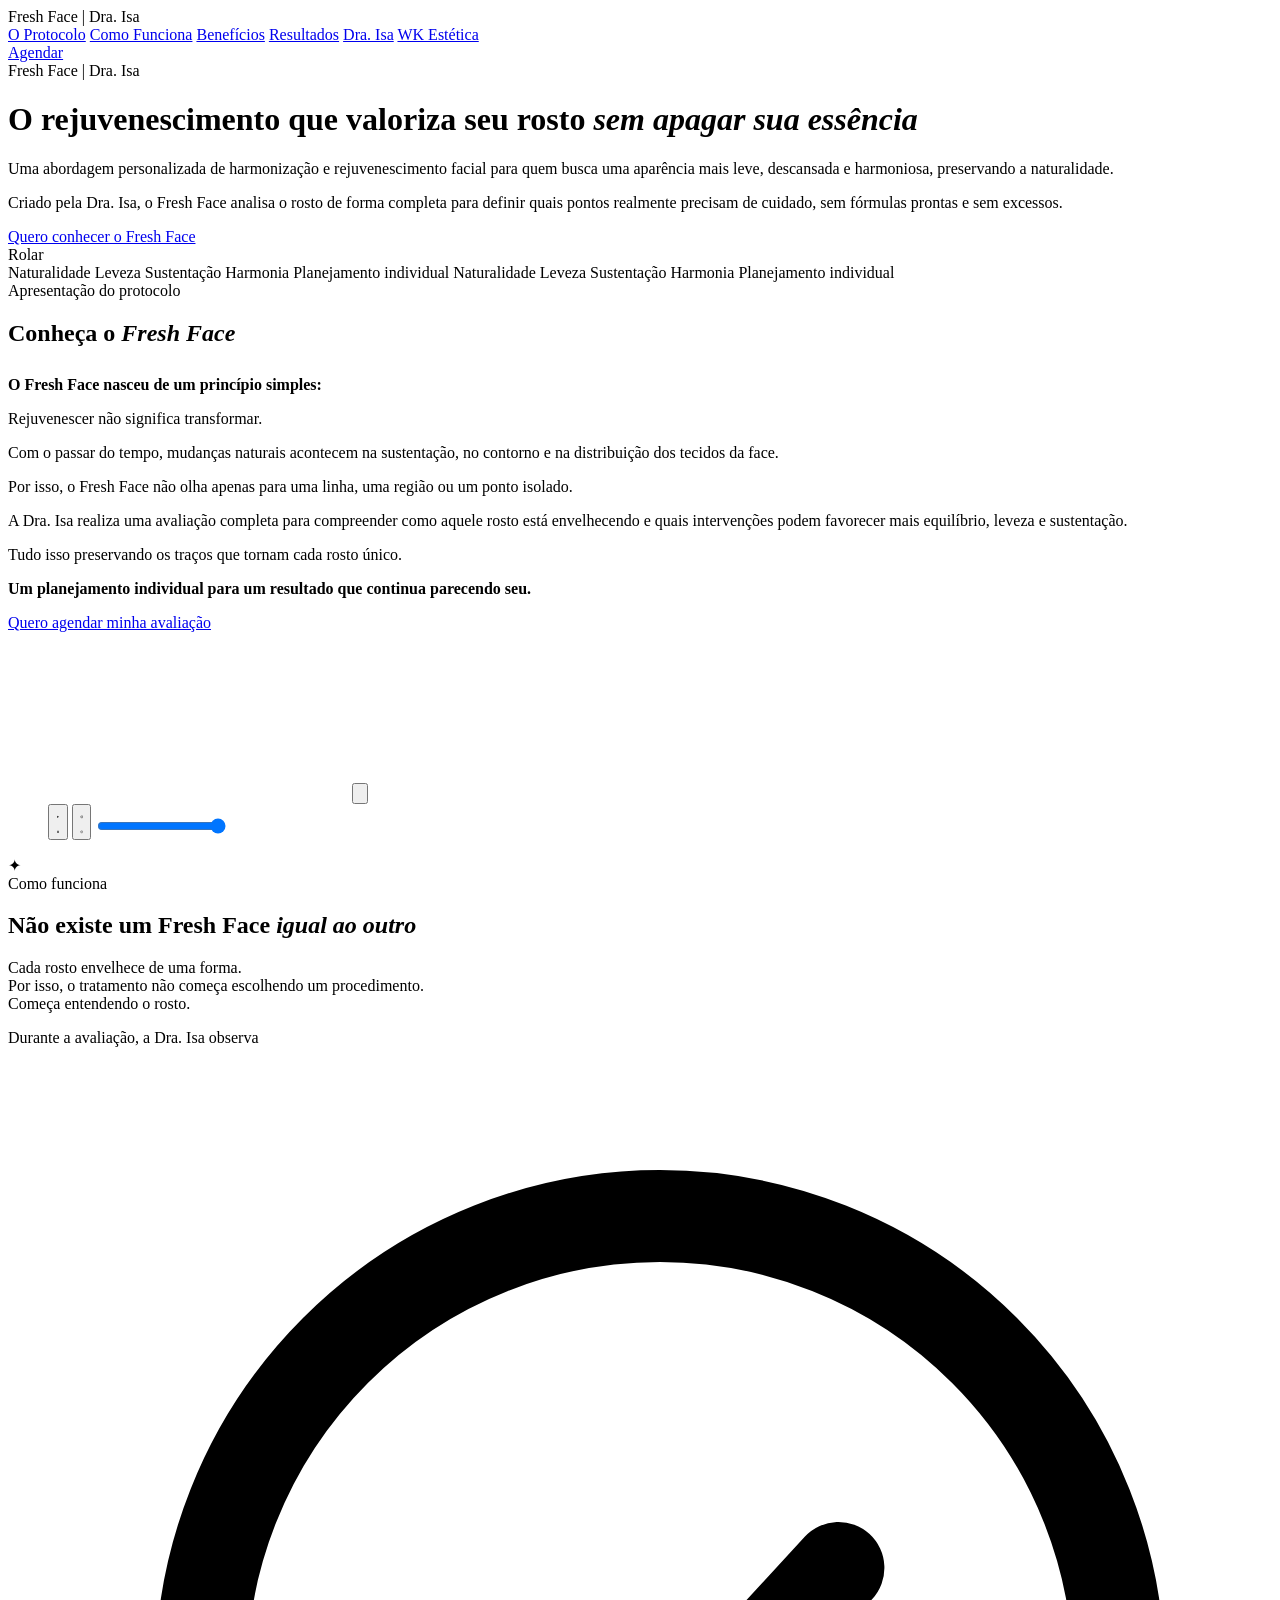
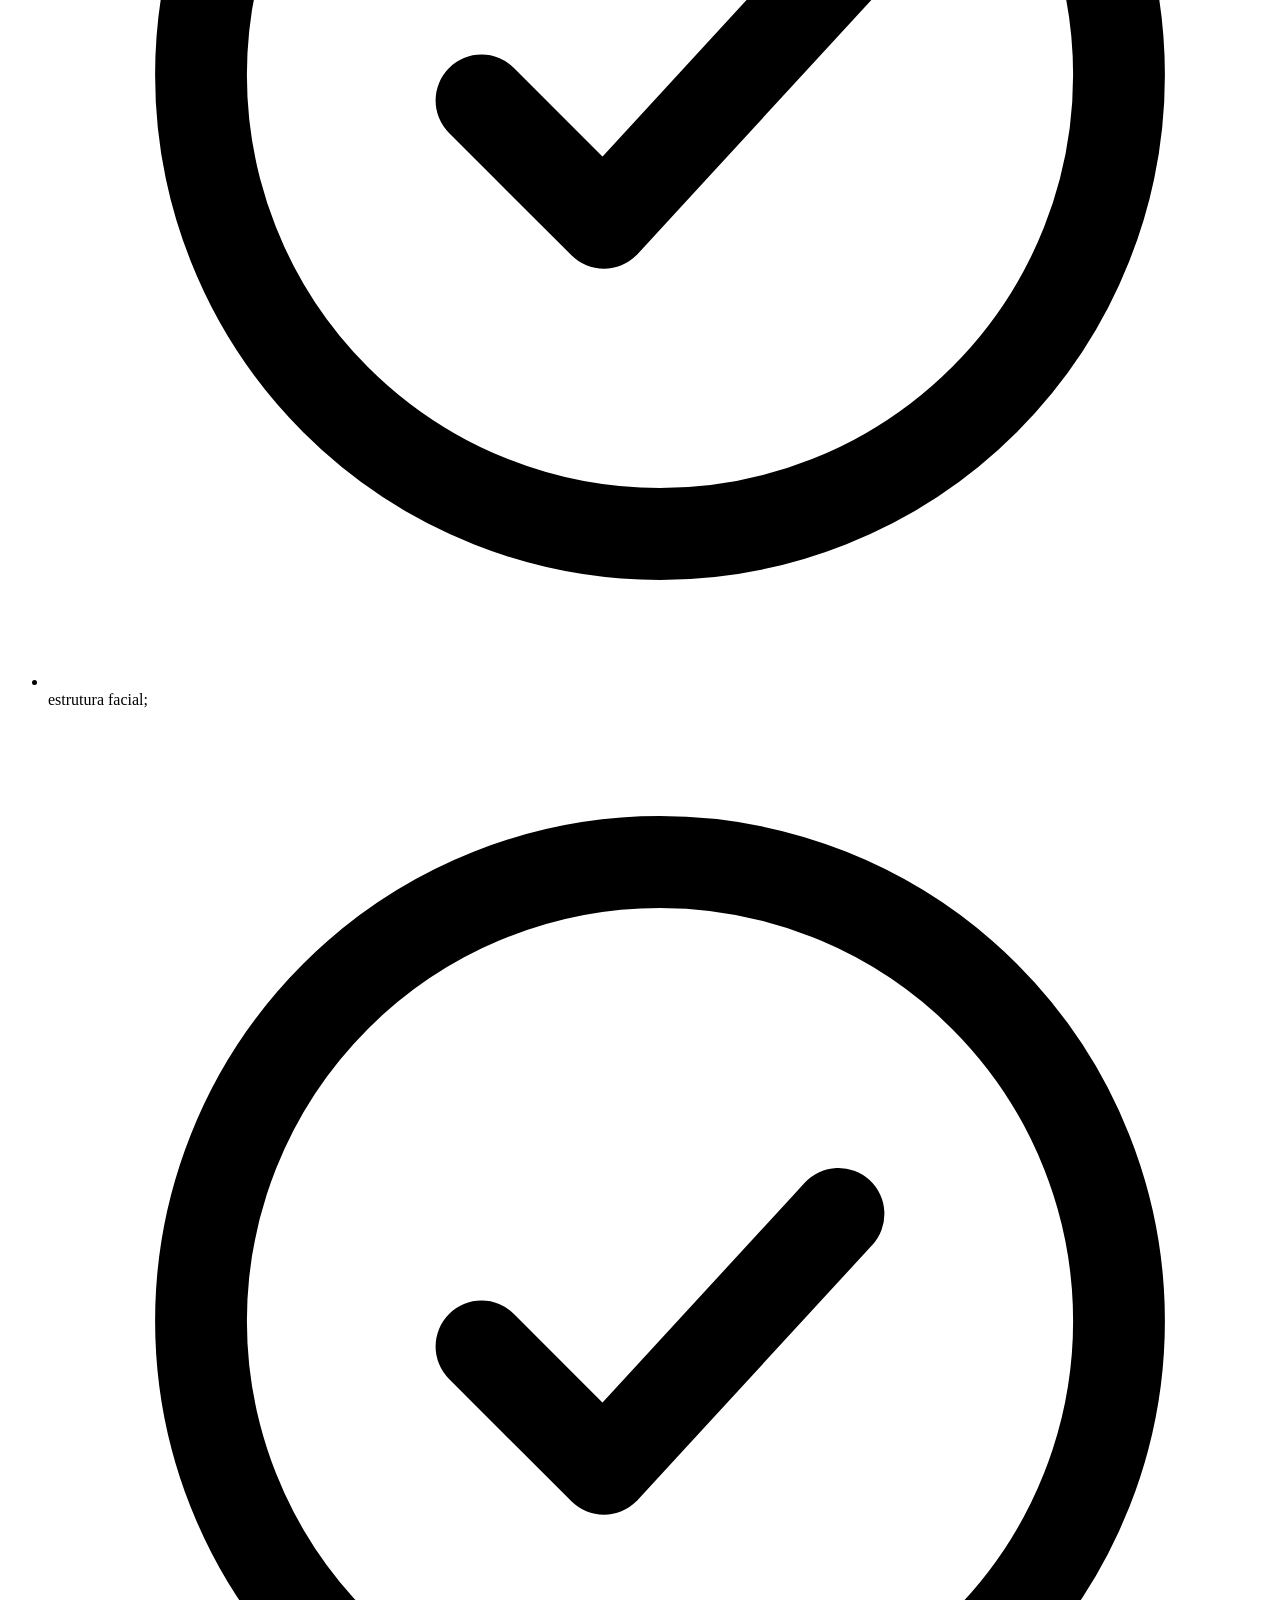
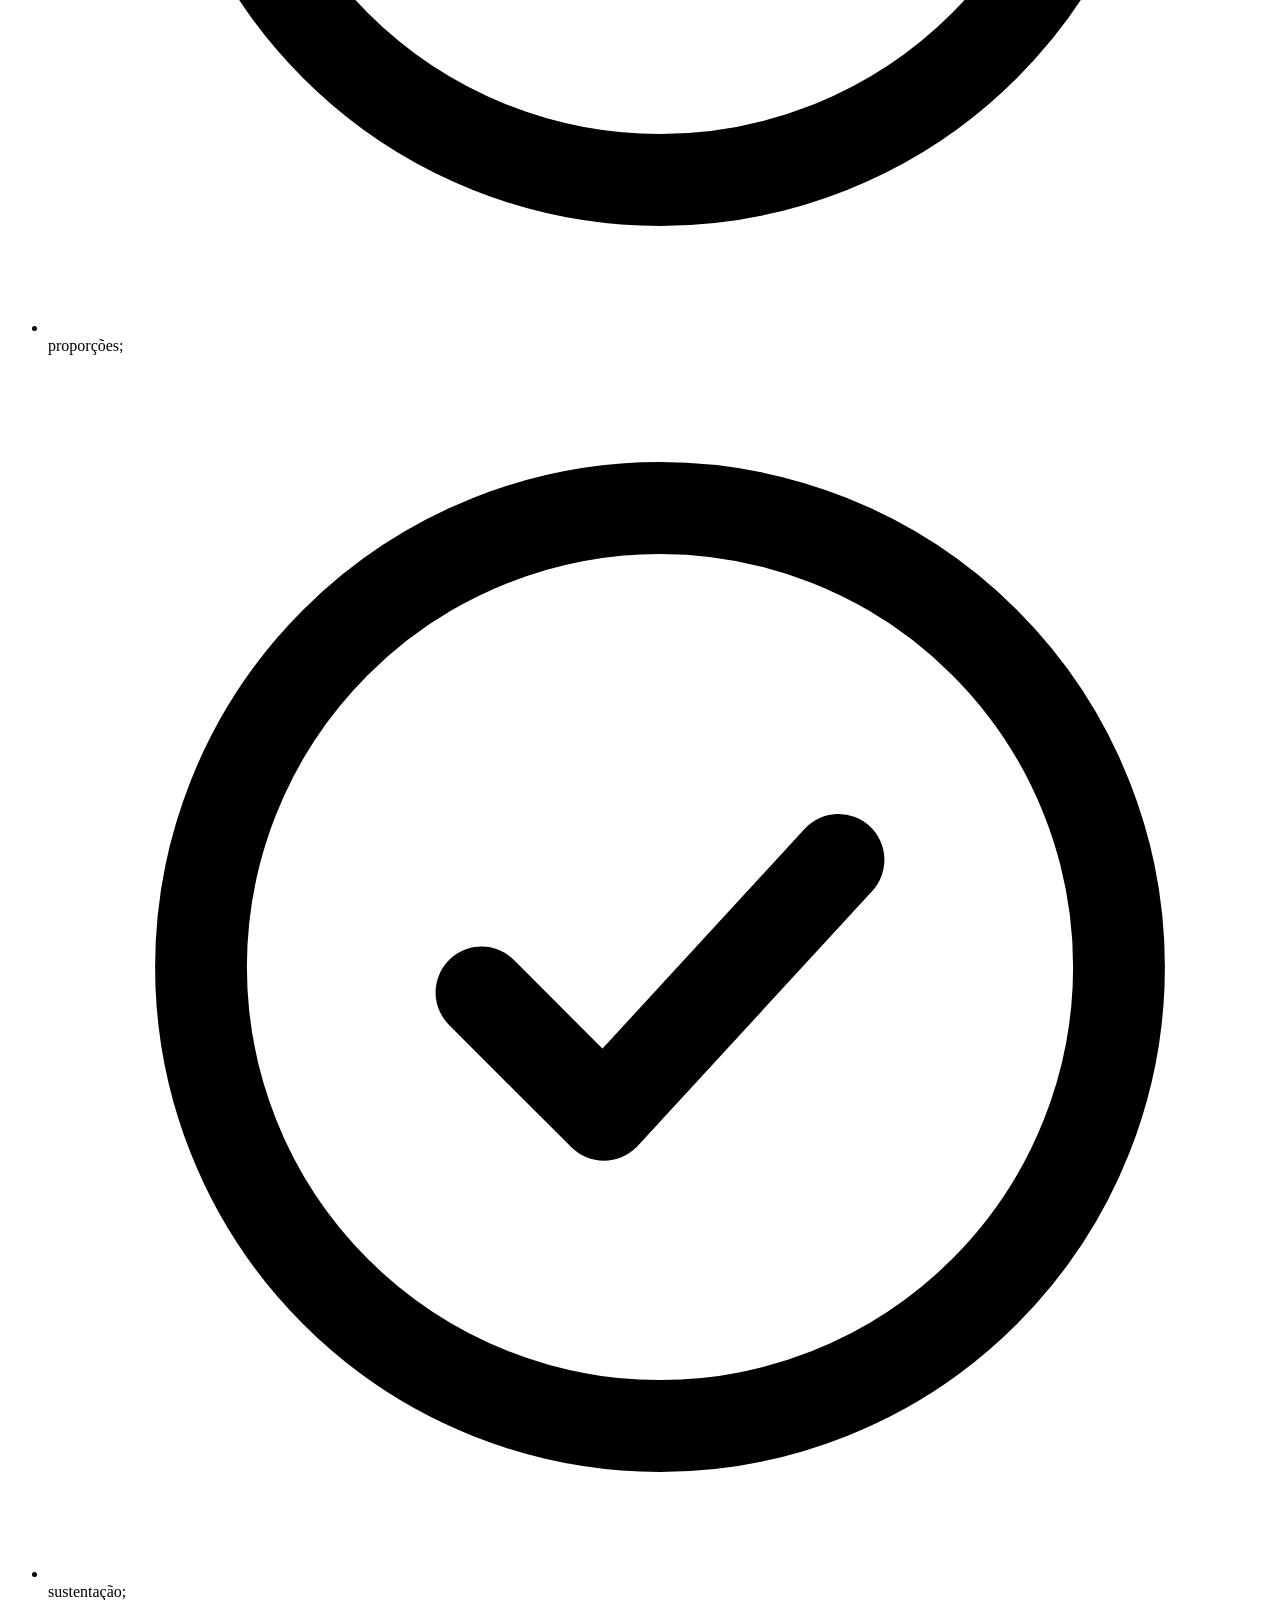
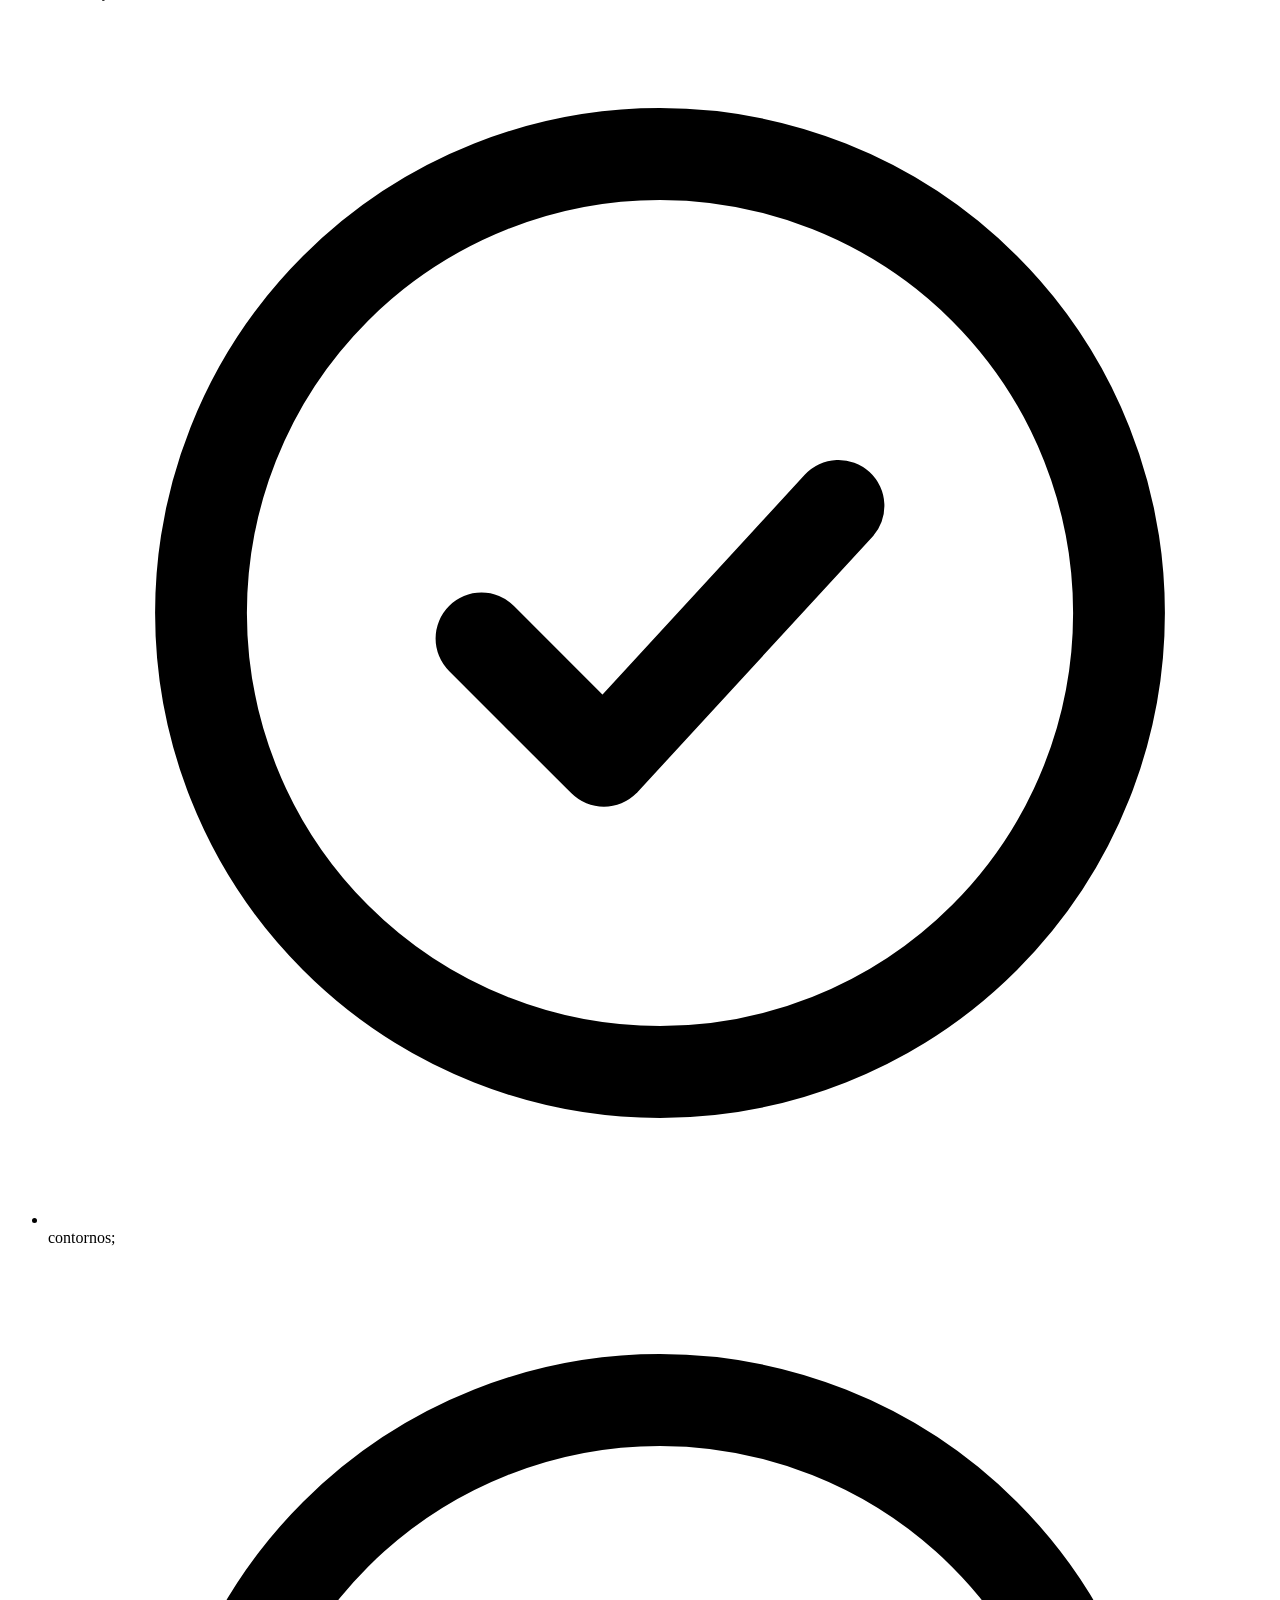
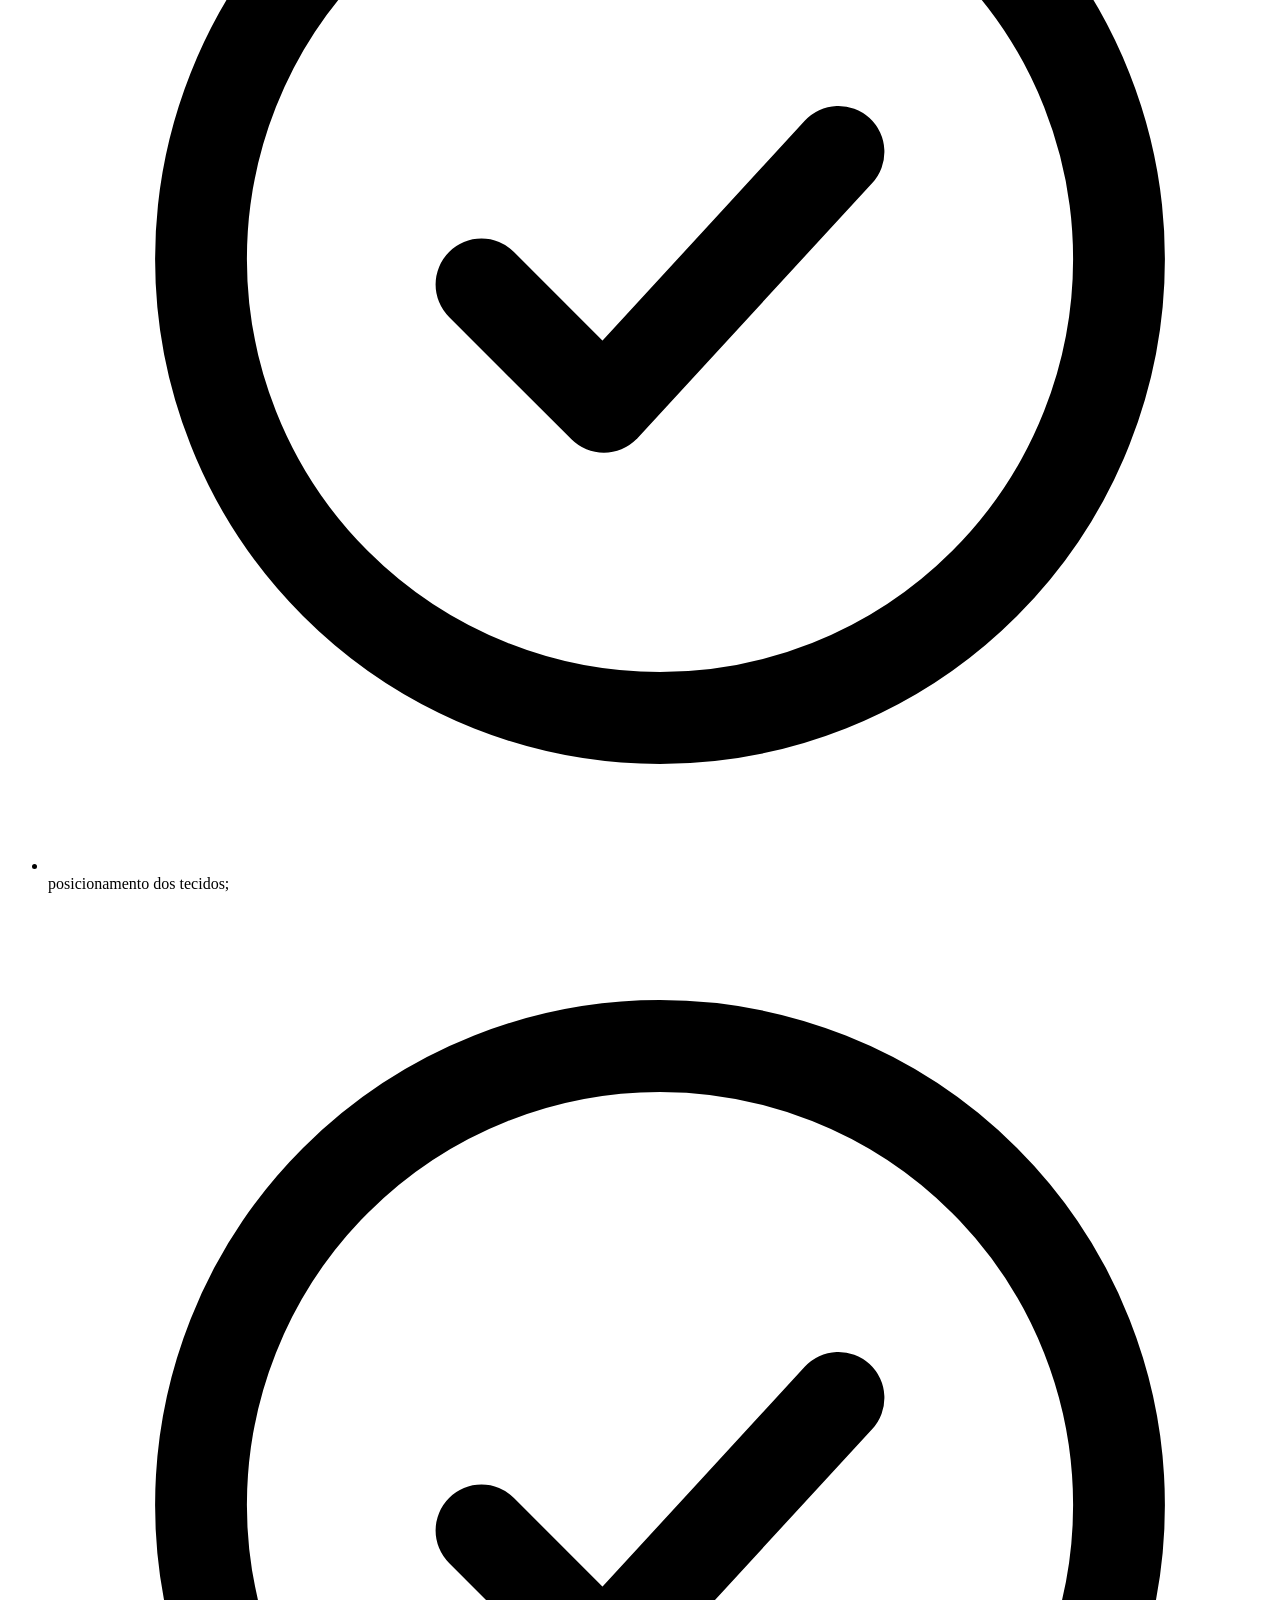
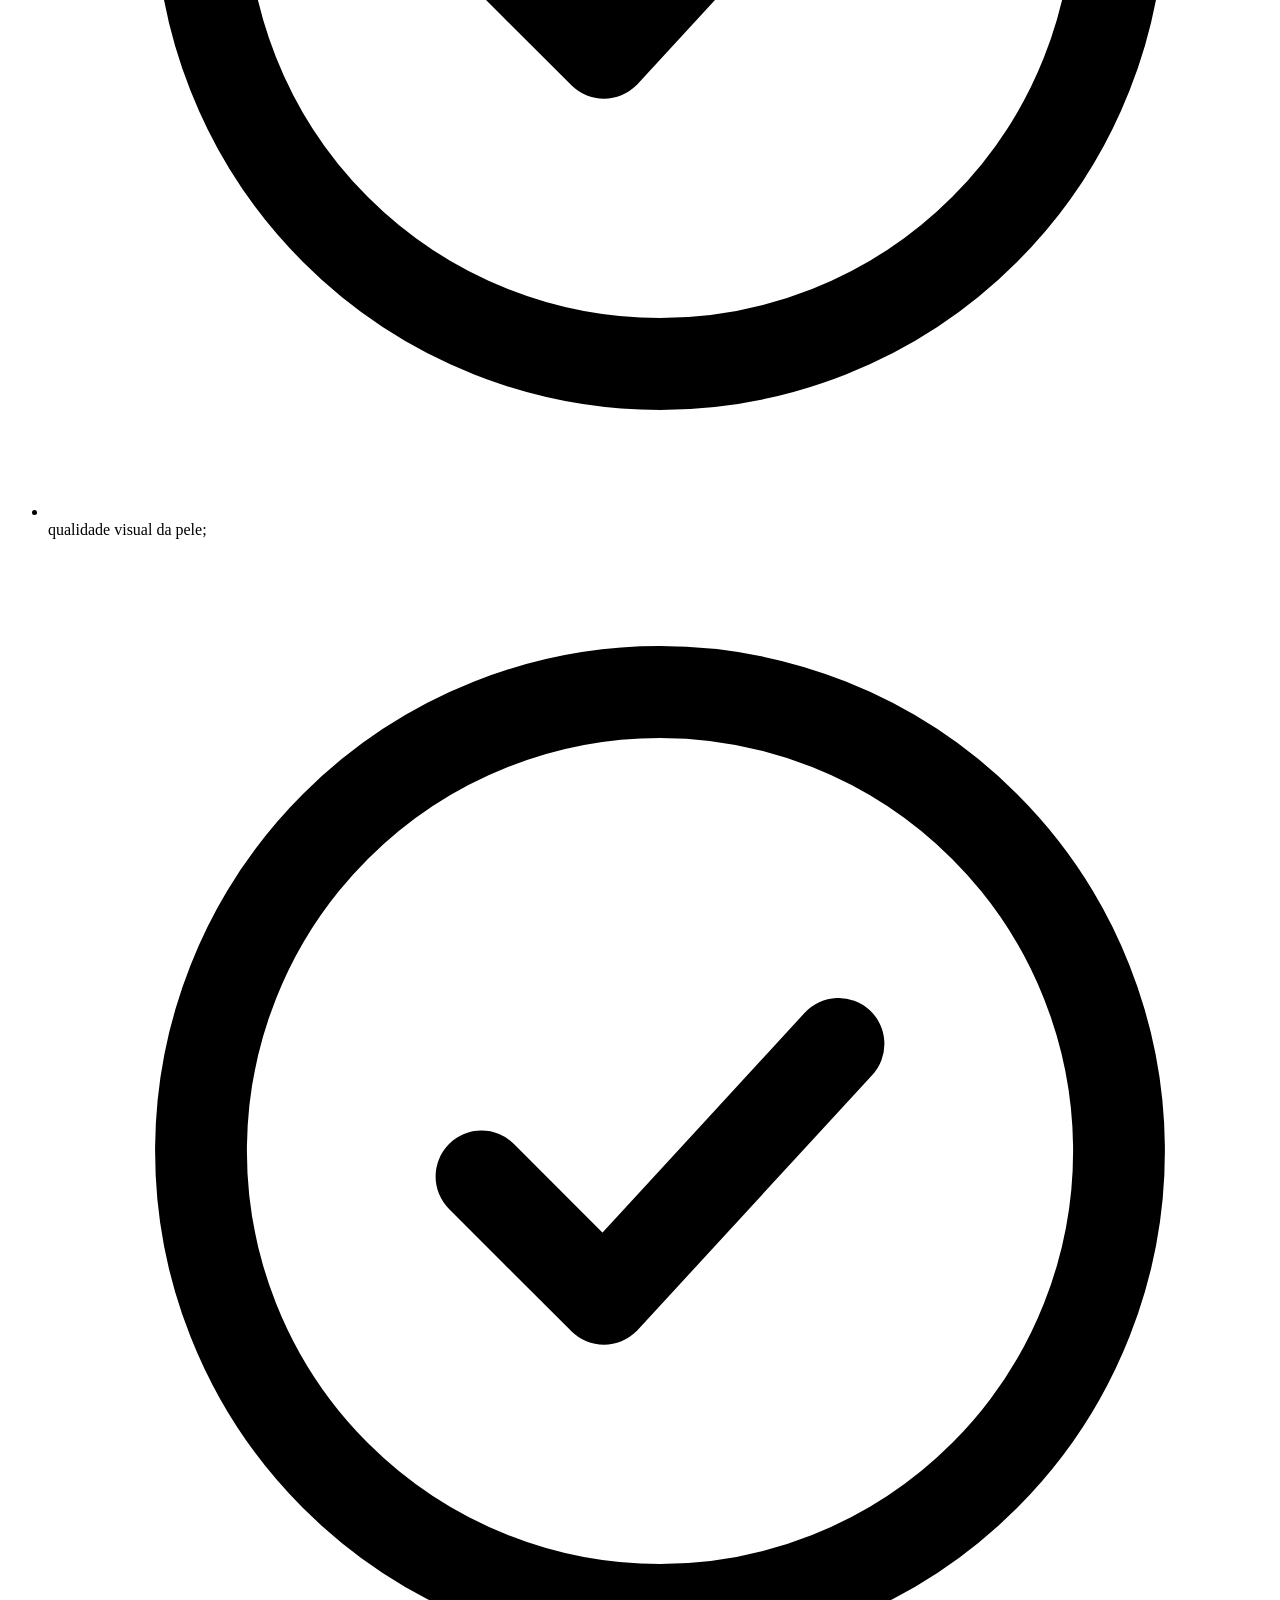
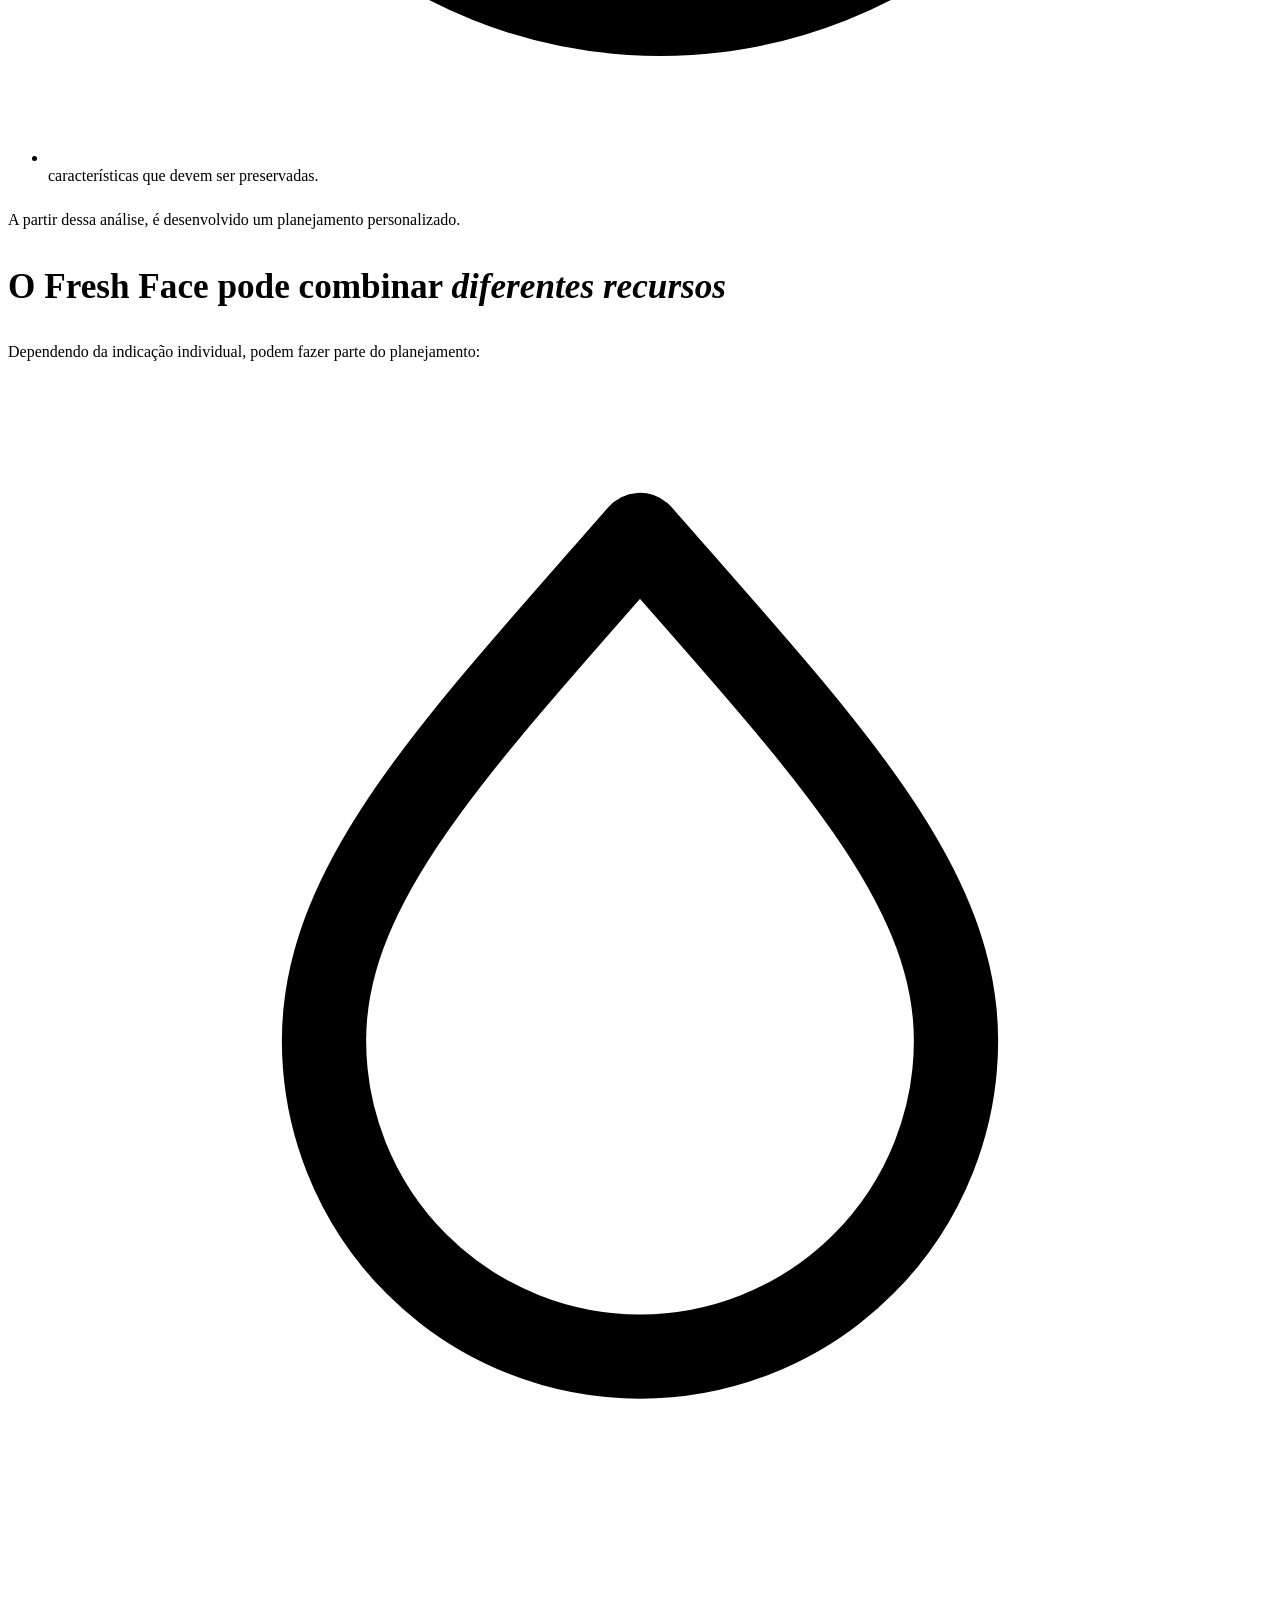
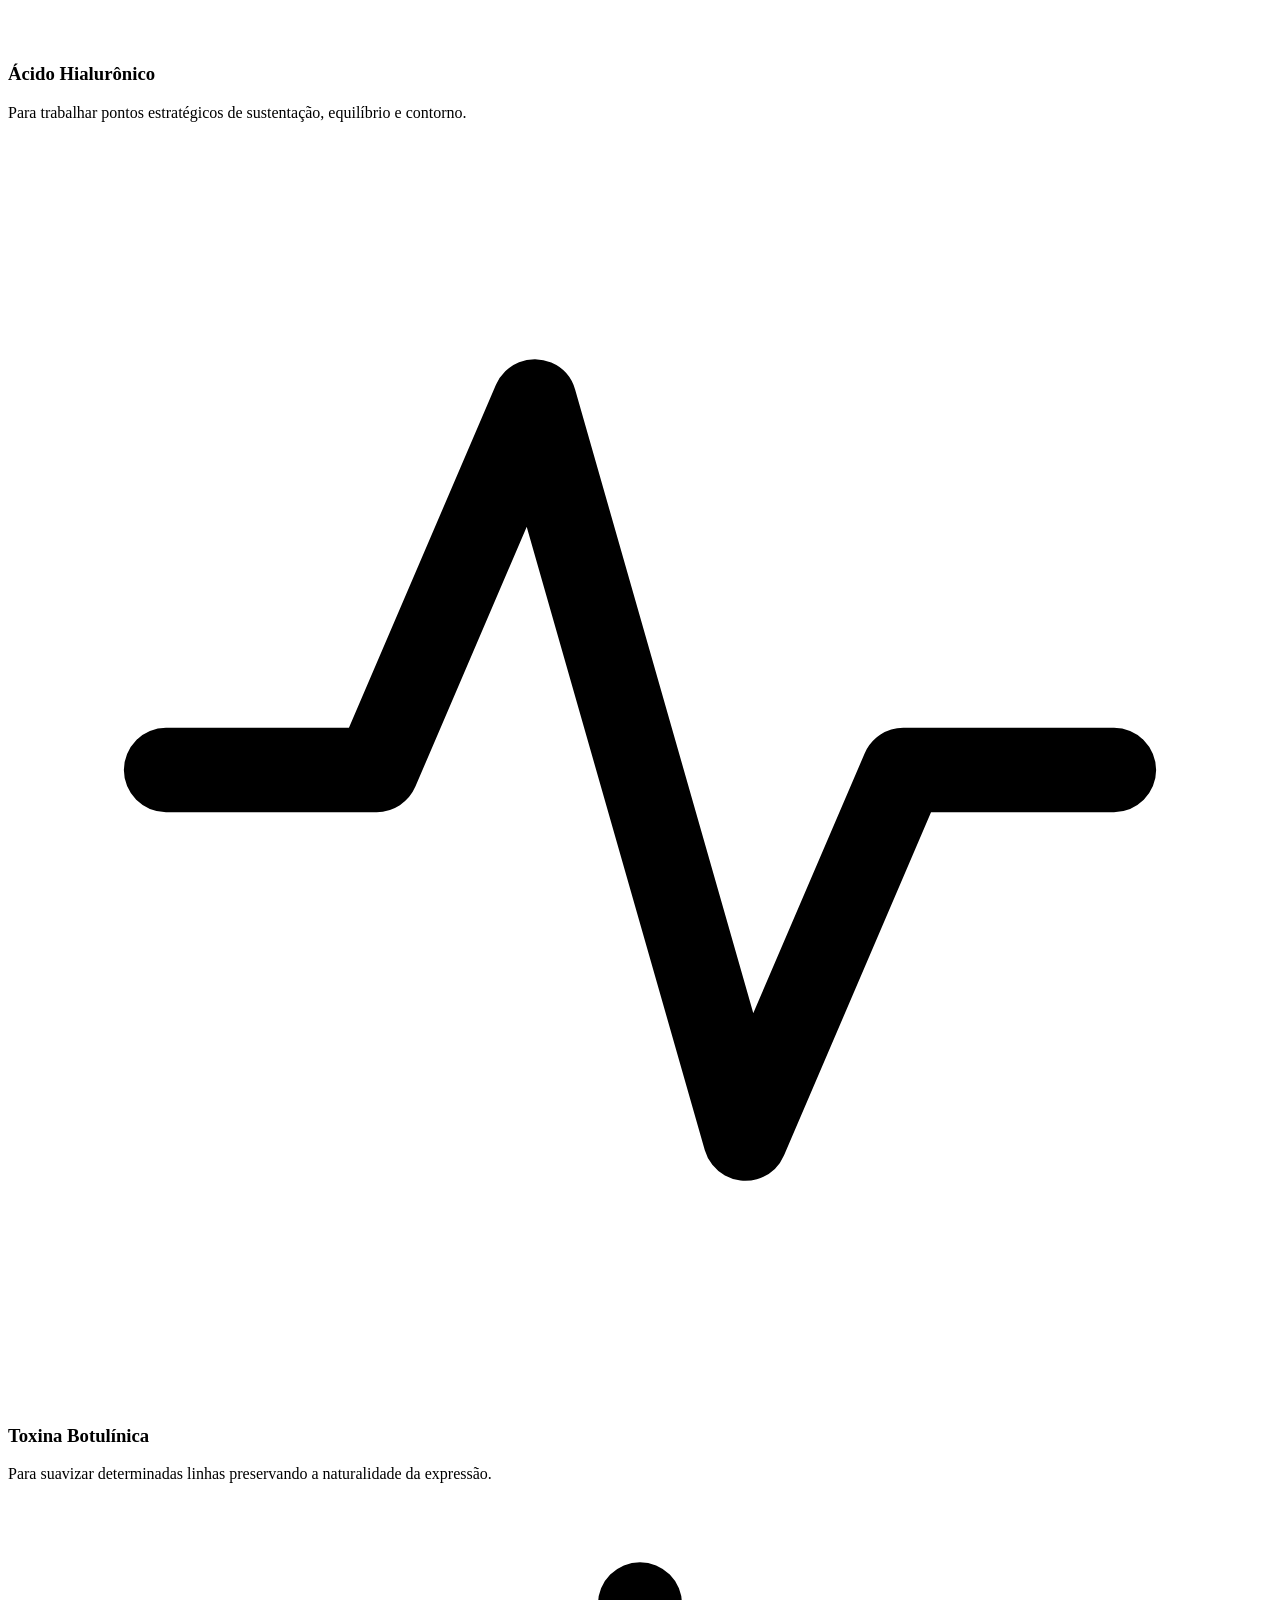
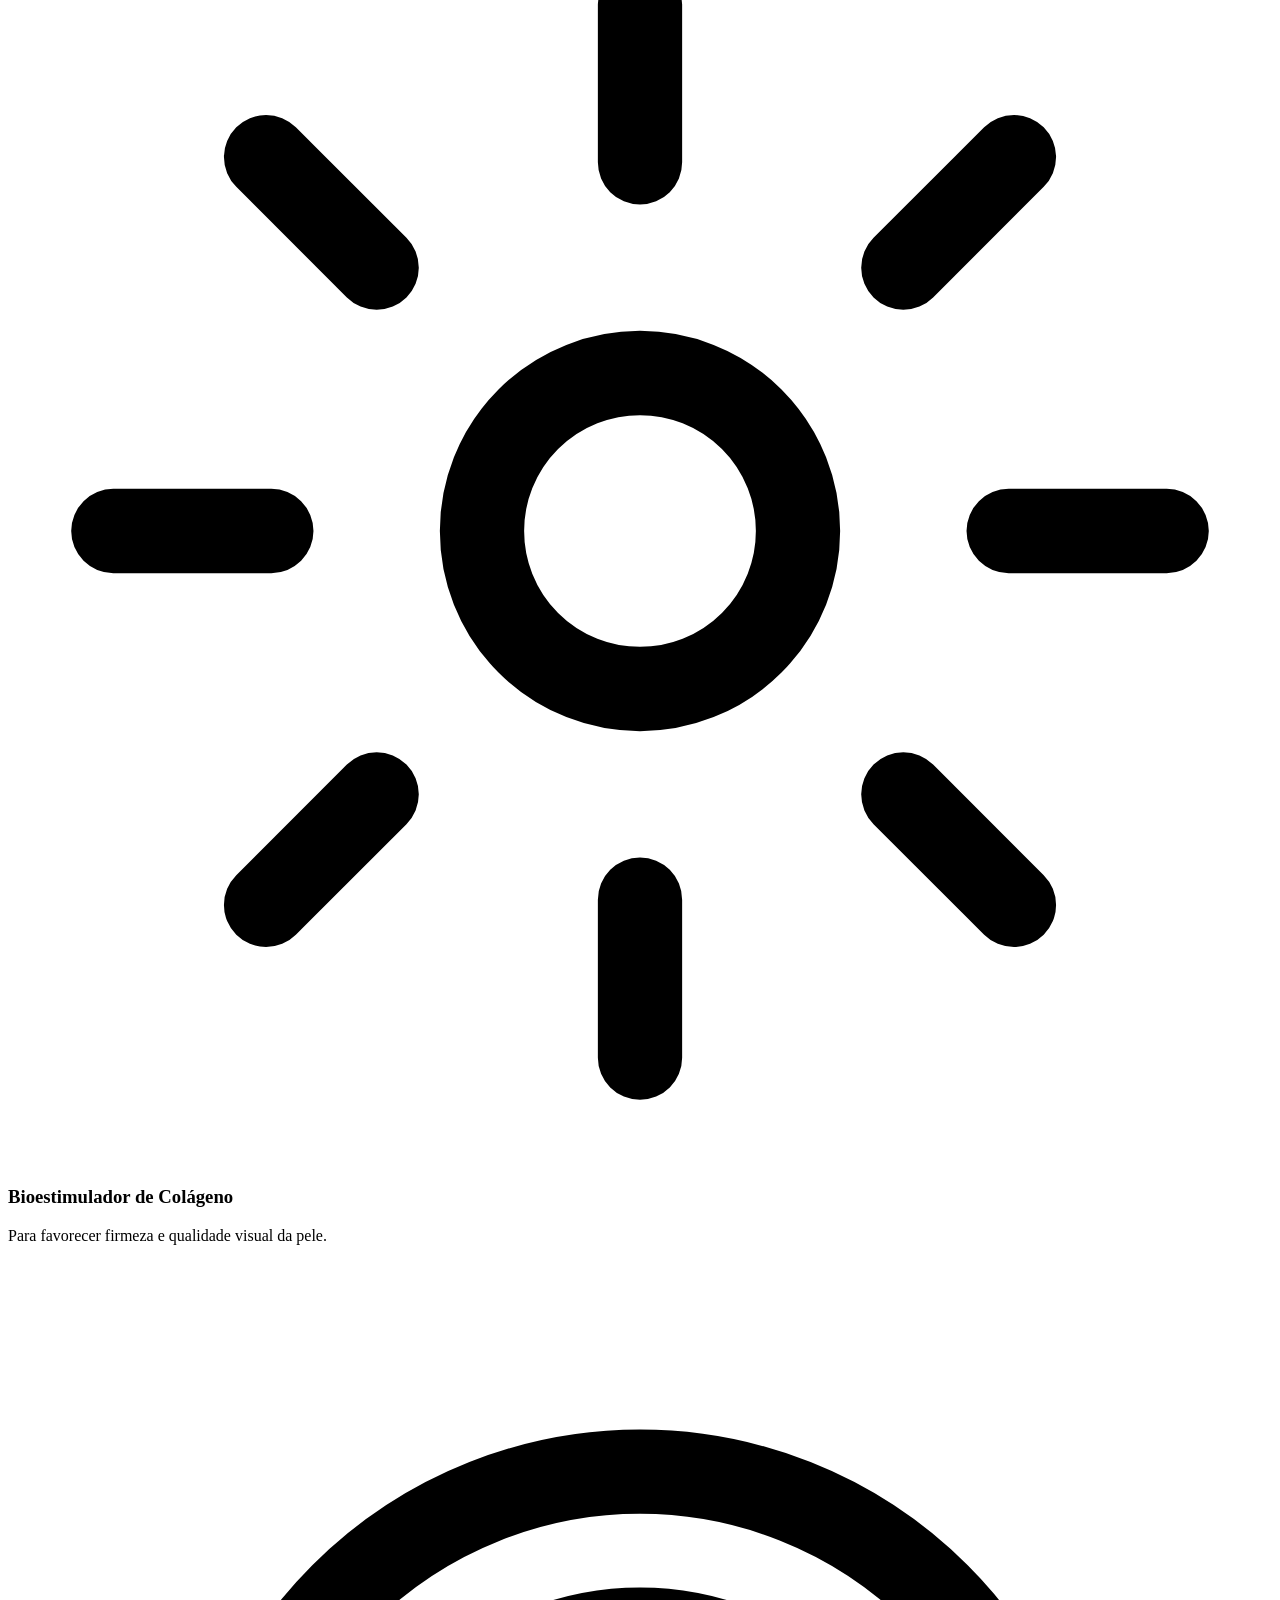
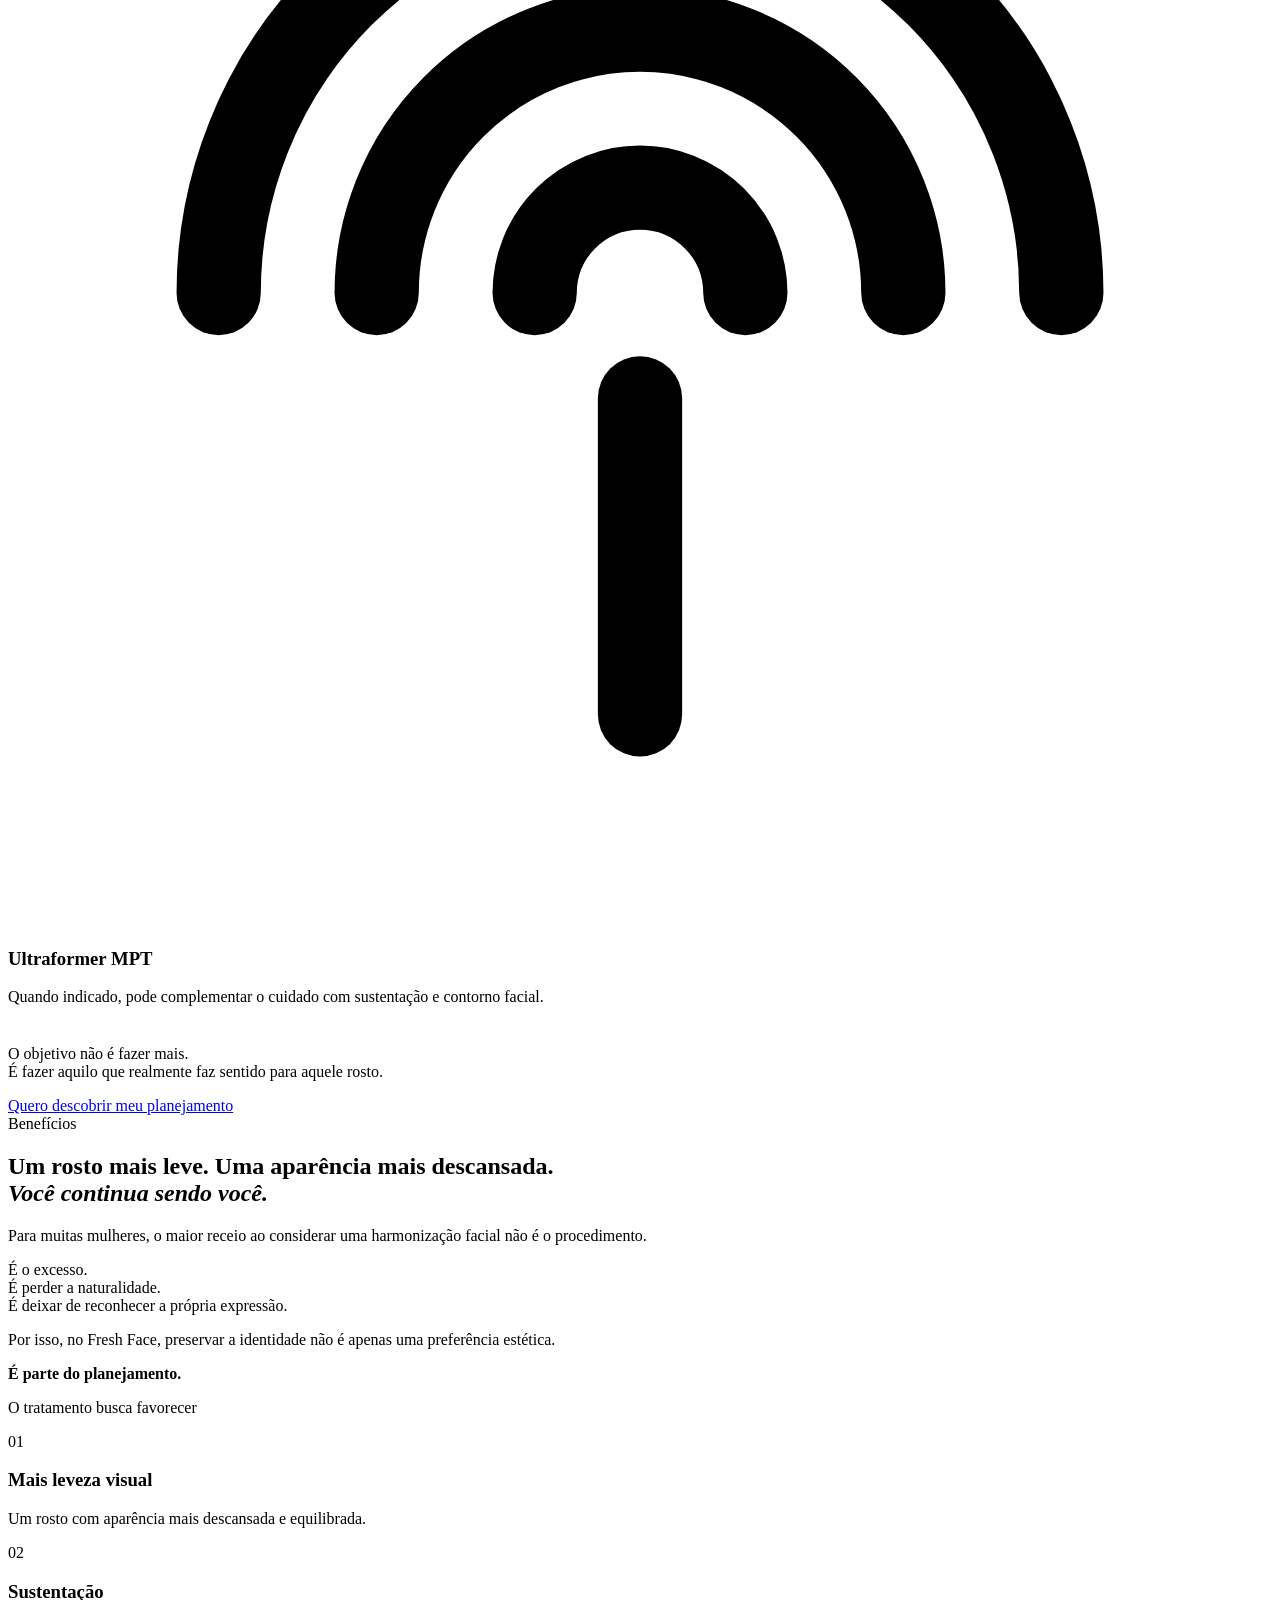
==== templates/fresh-face.html @ 547c3683 "mt coisa" ====
<!DOCTYPE html>
<html lang="pt-BR">

<head>
  <!-- Google Tag Manager -->
  <script>(function(w,d,s,l,i){w[l]=w[l]||[];w[l].push({'gtm.start':
  new Date().getTime(),event:'gtm.js'});var f=d.getElementsByTagName(s)[0],
  j=d.createElement(s),dl=l!='dataLayer'?'&l='+l:'';j.async=true;j.src=
  'https://www.googletagmanager.com/gtm.js?id='+i+dl;f.parentNode.insertBefore(j,f);
  })(window,document,'script','dataLayer','GTM-5SJH5X3L');</script>
  <!-- End Google Tag Manager -->
  <meta charset="UTF-8">
  <meta name="viewport" content="width=device-width, initial-scale=1.0">
  <title>Fresh Face | Dra. Isa | WK Estética São Paulo</title>
  <meta name="description"
    content="Fresh Face: rejuvenescimento e harmonização facial personalizados pela Dra. Isa, na WK Estética em São Paulo. Um rosto mais leve e descansado, preservando a sua essência.">
  <meta property="og:title" content="Fresh Face | Dra. Isa | WK Estética">
  <meta property="og:description"
    content="O rejuvenescimento que valoriza seu rosto sem apagar sua essência. Avaliação personalizada com a Dra. Isa na WK Estética.">
  <meta property="og:type" content="website">
  <link rel="preconnect" href="https://fonts.googleapis.com">
  <link rel="preconnect" href="https://fonts.gstatic.com" crossorigin>
  <link
    href="https://fonts.googleapis.com/css2?family=Cormorant+Garamond:ital,wght@0,300;0,400;0,500;0,600;0,700;1,300;1,400;1,500;1,600&family=Dancing+Script:wght@500;600;700&family=Poppins:ital,wght@0,200;0,300;0,400;0,500;0,600;1,300&display=swap"
    rel="stylesheet">
  <link rel="stylesheet" href="static/fresh-face.css?v=6">
</head>

<body>
  <!-- Google Tag Manager (noscript) -->
  <noscript><iframe src="https://www.googletagmanager.com/ns.html?id=GTM-5SJH5X3L"
  height="0" width="0" style="display:none;visibility:hidden"></iframe></noscript>
  <!-- End Google Tag Manager (noscript) -->

  <!-- ======================== NAV ======================== -->
  <nav class="ff-nav">
    <span class="ff-nav-brand">Fresh Face <span>| Dra. Isa</span></span>
    <div class="ff-nav-links">
      <a href="#protocolo">O Protocolo</a>
      <a href="#como-funciona">Como Funciona</a>
      <a href="#beneficios">Benefícios</a>
      <a href="#resultados">Resultados</a>
      <a href="#dra-isa">Dra. Isa</a>
      <a href="#wk">WK Estética</a>
    </div>
    <a class="ff-btn ff-btn--primary ff-nav-cta"
      href="https://tintim.link/whatsapp/f4550647-4301-4f46-9734-5cc7555a18ca/ea307298-6085-46bd-9be6-7fdb18b62a96"
      target="_blank" rel="noopener noreferrer">Agendar</a>
  </nav>

  <!-- ======================== DOBRA 1 — HERO ======================== -->
  <header class="ff-hero">
    <div class="ff-hero-inner">
      <div class="ff-hero-copy">
        <span class="ff-hero-brand">Fresh Face | Dra. Isa</span>
        <h1 class="ff-hero-title">
          O rejuvenescimento que valoriza seu rosto <em>sem apagar sua essência</em>
        </h1>
        <p class="ff-hero-sub">
          Uma abordagem personalizada de harmonização e rejuvenescimento facial para quem busca uma aparência mais
          leve, descansada e harmoniosa, preservando a naturalidade.
        </p>
        <p class="ff-hero-sub">
          Criado pela Dra. Isa, o Fresh Face analisa o rosto de forma completa para definir quais pontos realmente
          precisam de cuidado, sem fórmulas prontas e sem excessos.
        </p>
        <div class="ff-cta-row">
          <a class="ff-btn ff-btn--primary"
            href="https://tintim.link/whatsapp/f4550647-4301-4f46-9734-5cc7555a18ca/ea307298-6085-46bd-9be6-7fdb18b62a96"
            target="_blank" rel="noopener noreferrer">
            Quero conhecer o Fresh Face
          </a>
        </div>
      </div>
    </div>
    <div class="ff-hero-scroll" aria-hidden="true">
      <span>Rolar</span>
      <i></i>
    </div>
  </header>

  <!-- ======================== FAIXA ======================== -->
  <div class="ff-marquee" aria-hidden="true">
    <div class="ff-marquee-track">
      <span class="ff-marquee-item">Naturalidade</span>
      <span class="ff-marquee-item">Leveza</span>
      <span class="ff-marquee-item">Sustentação</span>
      <span class="ff-marquee-item">Harmonia</span>
      <span class="ff-marquee-item">Planejamento individual</span>
      <span class="ff-marquee-item">Naturalidade</span>
      <span class="ff-marquee-item">Leveza</span>
      <span class="ff-marquee-item">Sustentação</span>
      <span class="ff-marquee-item">Harmonia</span>
      <span class="ff-marquee-item">Planejamento individual</span>
    </div>
  </div>

  <!-- ======================== DOBRA 2 — APRESENTAÇÃO DO PROTOCOLO ======================== -->
  <section class="ff-section" id="protocolo">
    <div class="ff-wrapper">
      <div class="ff-split ff-reveal">
        <div>
          <div class="ff-head" style="margin-bottom: 1.8rem;">
            <span class="ff-tag">Apresentação do protocolo</span>
            <h2 class="ff-title">Conheça o <em>Fresh Face</em></h2>
          </div>
          <div class="ff-text">
            <p><strong>O Fresh Face nasceu de um princípio simples:</strong></p>
            <p class="ff-accent" style="margin-top: 0.6rem;">Rejuvenescer não significa transformar.</p>
            <p>
              Com o passar do tempo, mudanças naturais acontecem na sustentação, no contorno e na distribuição dos
              tecidos da face.
            </p>
            <p>
              Por isso, o Fresh Face não olha apenas para uma linha, uma região ou um ponto isolado.
            </p>
            <p>
              A Dra. Isa realiza uma avaliação completa para compreender como aquele rosto está envelhecendo e quais
              intervenções podem favorecer mais equilíbrio, leveza e sustentação.
            </p>
            <p>
              Tudo isso preservando os traços que tornam cada rosto único.
            </p>
            <p><strong>Um planejamento individual para um resultado que continua parecendo seu.</strong></p>
          </div>
          <div class="ff-cta-row">
            <a class="ff-btn ff-btn--primary"
              href="https://tintim.link/whatsapp/f4550647-4301-4f46-9734-5cc7555a18ca/ea307298-6085-46bd-9be6-7fdb18b62a96"
              target="_blank" rel="noopener noreferrer">
              Quero agendar minha avaliação
            </a>
          </div>
        </div>
        <div class="ff-split-media">
<figure class="ff-video">
            <div class="ff-video-frame">
              <video class="ff-video-el" src="static/video/video%201.mp4" playsinline preload="metadata"
              disablepictureinpicture controlslist="nodownload noplaybackrate noremoteplayback"></video>
              <button class="ff-video-play" type="button" aria-label="Reproduzir video">
                <svg viewBox="0 0 24 24" fill="currentColor" aria-hidden="true"><path d="M8 5v14l11-7z"></path></svg>
              </button>
              <div class="ff-video-bar">
                <button class="ff-video-btn ff-video-toggle" type="button" aria-label="Reproduzir ou pausar">
                  <svg class="ff-icon-play" viewBox="0 0 24 24" fill="currentColor" aria-hidden="true"><path d="M8 5v14l11-7z"></path></svg>
                  <svg class="ff-icon-pause" viewBox="0 0 24 24" fill="currentColor" aria-hidden="true"><path d="M7 5h3.5v14H7zM13.5 5H17v14h-3.5z"></path></svg>
                </button>
                <button class="ff-video-btn ff-video-mute" type="button" aria-label="Ativar ou desativar o som">
                  <svg class="ff-icon-sound" viewBox="0 0 24 24" fill="none" stroke="currentColor" stroke-width="1.8" stroke-linecap="round" stroke-linejoin="round" aria-hidden="true"><path d="M11 5L6 9H3v6h3l5 4z"></path><path d="M15.5 8.5a5 5 0 0 1 0 7"></path><path d="M18.5 5.5a9 9 0 0 1 0 13"></path></svg>
                  <svg class="ff-icon-mute" viewBox="0 0 24 24" fill="none" stroke="currentColor" stroke-width="1.8" stroke-linecap="round" stroke-linejoin="round" aria-hidden="true"><path d="M11 5L6 9H3v6h3l5 4z"></path><path d="M22 9l-6 6M16 9l6 6"></path></svg>
                </button>
                <input class="ff-video-vol" type="range" min="0" max="1" step="0.05" value="1" aria-label="Volume">
              </div>
            </div>
          </figure>
        </div>
      </div>
    </div>
  </section>

  <div class="ff-divider" aria-hidden="true"><span>✦</span></div>

  <!-- ======================== DOBRA 3 — MECANISMO / COMO FUNCIONA ======================== -->
  <section class="ff-section ff-section--cream" id="como-funciona">
    <div class="ff-wrapper">
      <div class="ff-head ff-head--center ff-reveal">
        <span class="ff-tag">Como funciona</span>
        <h2 class="ff-title">Não existe um Fresh Face <em>igual ao outro</em></h2>
        <p class="ff-lead">
          Cada rosto envelhece de uma forma.<br>
          Por isso, o tratamento não começa escolhendo um procedimento.<br>
          <strong style="color: var(--ff-brown-dark); font-weight: 500;">Começa entendendo o rosto.</strong>
        </p>
      </div>

      <div class="ff-reveal">
        <div class="ff-card ff-card--wide">
            <span class="ff-tag" style="margin-bottom: 1.2rem;">Durante a avaliação, a Dra. Isa observa</span>
            <ul class="ff-check-list">
              <li>
                <svg viewBox="0 0 24 24" fill="none" stroke="currentColor" stroke-width="1.8" stroke-linecap="round"
                  stroke-linejoin="round"><circle cx="12" cy="12" r="9"></circle><path d="M8.5 12.5l2.4 2.4 4.6-5"></path></svg>
                estrutura facial;
              </li>
              <li>
                <svg viewBox="0 0 24 24" fill="none" stroke="currentColor" stroke-width="1.8" stroke-linecap="round"
                  stroke-linejoin="round"><circle cx="12" cy="12" r="9"></circle><path d="M8.5 12.5l2.4 2.4 4.6-5"></path></svg>
                proporções;
              </li>
              <li>
                <svg viewBox="0 0 24 24" fill="none" stroke="currentColor" stroke-width="1.8" stroke-linecap="round"
                  stroke-linejoin="round"><circle cx="12" cy="12" r="9"></circle><path d="M8.5 12.5l2.4 2.4 4.6-5"></path></svg>
                sustentação;
              </li>
              <li>
                <svg viewBox="0 0 24 24" fill="none" stroke="currentColor" stroke-width="1.8" stroke-linecap="round"
                  stroke-linejoin="round"><circle cx="12" cy="12" r="9"></circle><path d="M8.5 12.5l2.4 2.4 4.6-5"></path></svg>
                contornos;
              </li>
              <li>
                <svg viewBox="0 0 24 24" fill="none" stroke="currentColor" stroke-width="1.8" stroke-linecap="round"
                  stroke-linejoin="round"><circle cx="12" cy="12" r="9"></circle><path d="M8.5 12.5l2.4 2.4 4.6-5"></path></svg>
                posicionamento dos tecidos;
              </li>
              <li>
                <svg viewBox="0 0 24 24" fill="none" stroke="currentColor" stroke-width="1.8" stroke-linecap="round"
                  stroke-linejoin="round"><circle cx="12" cy="12" r="9"></circle><path d="M8.5 12.5l2.4 2.4 4.6-5"></path></svg>
                qualidade visual da pele;
              </li>
              <li>
                <svg viewBox="0 0 24 24" fill="none" stroke="currentColor" stroke-width="1.8" stroke-linecap="round"
                  stroke-linejoin="round"><circle cx="12" cy="12" r="9"></circle><path d="M8.5 12.5l2.4 2.4 4.6-5"></path></svg>
                características que devem ser preservadas.
              </li>
            </ul>
            <p class="ff-note" style="margin-top: 1.6rem;">
              A partir dessa análise, é desenvolvido um planejamento personalizado.
            </p>
        </div>
      </div>

      <div class="ff-head ff-head--center ff-reveal" style="margin-top: 2.4rem; margin-bottom: 0;">
        <h3 class="ff-title" style="font-size: clamp(1.5rem, 2.8vw, 2.2rem);">
          O Fresh Face pode combinar <em>diferentes recursos</em>
        </h3>
        <p class="ff-lead">
          Dependendo da indicação individual, podem fazer parte do planejamento:
        </p>
      </div>

      <div class="ff-resources ff-reveal">
        <article class="ff-resource">
          <div class="ff-resource-head">
            <span class="ff-resource-icon">
            <svg viewBox="0 0 24 24" fill="none" stroke="currentColor" stroke-width="1.6" stroke-linecap="round"
              stroke-linejoin="round">
              <path d="M12 3c3.5 4 6 6.6 6 9.6A6 6 0 0 1 6 12.6C6 9.6 8.5 7 12 3z"></path>
            </svg>
            </span>
            <h3>Ácido Hialurônico</h3>
          </div>
          <p>Para trabalhar pontos estratégicos de sustentação, equilíbrio e contorno.</p>
        </article>

        <article class="ff-resource">
          <div class="ff-resource-head">
            <span class="ff-resource-icon">
            <svg viewBox="0 0 24 24" fill="none" stroke="currentColor" stroke-width="1.6" stroke-linecap="round"
              stroke-linejoin="round">
              <path d="M3 12h4l3-7 4 14 3-7h4"></path>
            </svg>
            </span>
            <h3>Toxina Botulínica</h3>
          </div>
          <p>Para suavizar determinadas linhas preservando a naturalidade da expressão.</p>
        </article>

        <article class="ff-resource">
          <div class="ff-resource-head">
            <span class="ff-resource-icon">
            <svg viewBox="0 0 24 24" fill="none" stroke="currentColor" stroke-width="1.6" stroke-linecap="round"
              stroke-linejoin="round">
              <circle cx="12" cy="12" r="3"></circle>
              <path d="M12 2v3M12 19v3M2 12h3M19 12h3M4.9 4.9l2.1 2.1M17 17l2.1 2.1M19.1 4.9L17 7M7 17l-2.1 2.1"></path>
            </svg>
            </span>
            <h3>Bioestimulador de Colágeno</h3>
          </div>
          <p>Para favorecer firmeza e qualidade visual da pele.</p>
        </article>

        <article class="ff-resource">
          <div class="ff-resource-head">
            <span class="ff-resource-icon">
            <svg viewBox="0 0 24 24" fill="none" stroke="currentColor" stroke-width="1.6" stroke-linecap="round"
              stroke-linejoin="round">
              <path d="M4 12a8 8 0 0 1 16 0"></path>
              <path d="M7 12a5 5 0 0 1 10 0"></path>
              <path d="M10 12a2 2 0 0 1 4 0"></path>
              <path d="M12 14v6"></path>
            </svg>
            </span>
            <h3>Ultraformer MPT</h3>
          </div>
          <p>Quando indicado, pode complementar o cuidado com sustentação e contorno facial.</p>
        </article>
      </div>

      <div class="ff-head ff-head--center ff-reveal" style="margin-top: 2.4rem; margin-bottom: 0;">
        <p class="ff-accent">
          O objetivo não é fazer mais.<br>
          É fazer aquilo que realmente faz sentido para aquele rosto.
        </p>
        <div class="ff-cta-row ff-cta-row--center">
          <a class="ff-btn ff-btn--primary"
            href="https://tintim.link/whatsapp/f4550647-4301-4f46-9734-5cc7555a18ca/ea307298-6085-46bd-9be6-7fdb18b62a96"
            target="_blank" rel="noopener noreferrer">
            Quero descobrir meu planejamento
          </a>
        </div>
      </div>
    </div>
  </section>

  <!-- ======================== DOBRA 4 — BENEFÍCIOS / DESEJO ======================== -->
  <section class="ff-section ff-section--nude" id="beneficios">
    <div class="ff-wrapper">
      <div class="ff-head ff-head--center ff-reveal">
        <span class="ff-tag">Benefícios</span>
        <h2 class="ff-title">
          Um rosto mais leve. Uma aparência mais descansada.<br>
          <em>Você continua sendo você.</em>
        </h2>
      </div>

      <div class="ff-text ff-text--center ff-reveal">
        <p>
          Para muitas mulheres, o maior receio ao considerar uma harmonização facial não é o procedimento.
        </p>
        <p class="ff-accent">
          É o excesso.<br>
          É perder a naturalidade.<br>
          É deixar de reconhecer a própria expressão.
        </p>
        <p>
          Por isso, no Fresh Face, preservar a identidade não é apenas uma preferência estética.
        </p>
        <p><strong>É parte do planejamento.</strong></p>
      </div>

      <p class="ff-tag ff-tag--center ff-reveal">O tratamento busca favorecer</p>

      <div class="ff-benefits ff-reveal">
        <article class="ff-benefit">
          <span class="ff-benefit-num">01</span>
          <h3>Mais leveza visual</h3>
          <p>Um rosto com aparência mais descansada e equilibrada.</p>
        </article>
        <article class="ff-benefit">
          <span class="ff-benefit-num">02</span>
          <h3>Sustentação</h3>
          <p>Cuidado estratégico com pontos que influenciam o suporte e o contorno facial.</p>
        </article>
        <article class="ff-benefit">
          <span class="ff-benefit-num">03</span>
          <h3>Harmonia</h3>
          <p>Proporções trabalhadas respeitando as características individuais.</p>
        </article>
        <article class="ff-benefit">
          <span class="ff-benefit-num">04</span>
          <h3>Naturalidade</h3>
          <p>Mudanças planejadas para valorizar, e não transformar, os seus traços.</p>
        </article>
      </div>

      <div class="ff-head ff-head--center ff-reveal" style="margin-top: 2.4rem; margin-bottom: 0;">
        <p class="ff-accent">
          Porque um bom resultado não precisa revelar o que foi feito.
        </p>
        <p class="ff-lead">
          Ele pode simplesmente fazer com que você perceba uma versão mais cuidada e harmoniosa de si mesma.
        </p>
      </div>
    </div>
  </section>

  <!-- ======================== DOBRA 5 — RESULTADOS / PROVA ======================== -->
  <section class="ff-section" id="resultados">
    <div class="ff-wrapper">
      <div class="ff-head ff-head--center ff-reveal">
        <span class="ff-tag">Resultados</span>
        <h2 class="ff-title">Resultados pensados <em>para cada rosto</em></h2>
        <p class="ff-lead">
          Não existe uma quantidade padrão.<br>
          Não existe um formato ideal que todas as pacientes precisam seguir.<br>
          <strong style="color: var(--ff-brown-dark); font-weight: 500;">Existe uma estratégia diferente para cada
            caso.</strong>
        </p>
      </div>

      <div class="ff-video-grid ff-reveal">
        <figure class="ff-video">
          <div class="ff-video-frame">
            <video class="ff-video-el" src="static/video/antexdepois1.mp4" playsinline preload="metadata"
              disablepictureinpicture controlslist="nodownload noplaybackrate noremoteplayback"></video>
            <button class="ff-video-play" type="button" aria-label="Reproduzir video">
              <svg viewBox="0 0 24 24" fill="currentColor" aria-hidden="true"><path d="M8 5v14l11-7z"></path></svg>
            </button>
            <div class="ff-video-bar">
              <button class="ff-video-btn ff-video-toggle" type="button" aria-label="Reproduzir ou pausar">
                <svg class="ff-icon-play" viewBox="0 0 24 24" fill="currentColor" aria-hidden="true"><path d="M8 5v14l11-7z"></path></svg>
                <svg class="ff-icon-pause" viewBox="0 0 24 24" fill="currentColor" aria-hidden="true"><path d="M7 5h3.5v14H7zM13.5 5H17v14h-3.5z"></path></svg>
              </button>
              <button class="ff-video-btn ff-video-mute" type="button" aria-label="Ativar ou desativar o som">
                <svg class="ff-icon-sound" viewBox="0 0 24 24" fill="none" stroke="currentColor" stroke-width="1.8" stroke-linecap="round" stroke-linejoin="round" aria-hidden="true"><path d="M11 5L6 9H3v6h3l5 4z"></path><path d="M15.5 8.5a5 5 0 0 1 0 7"></path><path d="M18.5 5.5a9 9 0 0 1 0 13"></path></svg>
                <svg class="ff-icon-mute" viewBox="0 0 24 24" fill="none" stroke="currentColor" stroke-width="1.8" stroke-linecap="round" stroke-linejoin="round" aria-hidden="true"><path d="M11 5L6 9H3v6h3l5 4z"></path><path d="M22 9l-6 6M16 9l6 6"></path></svg>
              </button>
              <input class="ff-video-vol" type="range" min="0" max="1" step="0.05" value="1" aria-label="Volume">
            </div>
          </div>
        </figure>
        <figure class="ff-video">
          <div class="ff-video-frame">
            <video class="ff-video-el" src="static/video/antesxdepois2.mp4" poster="static/img/capa-video-antesxdepois2.jpg"
                playsinline preload="metadata"
              disablepictureinpicture controlslist="nodownload noplaybackrate noremoteplayback"></video>
            <button class="ff-video-play" type="button" aria-label="Reproduzir video">
              <svg viewBox="0 0 24 24" fill="currentColor" aria-hidden="true"><path d="M8 5v14l11-7z"></path></svg>
            </button>
            <div class="ff-video-bar">
              <button class="ff-video-btn ff-video-toggle" type="button" aria-label="Reproduzir ou pausar">
                <svg class="ff-icon-play" viewBox="0 0 24 24" fill="currentColor" aria-hidden="true"><path d="M8 5v14l11-7z"></path></svg>
                <svg class="ff-icon-pause" viewBox="0 0 24 24" fill="currentColor" aria-hidden="true"><path d="M7 5h3.5v14H7zM13.5 5H17v14h-3.5z"></path></svg>
              </button>
              <button class="ff-video-btn ff-video-mute" type="button" aria-label="Ativar ou desativar o som">
                <svg class="ff-icon-sound" viewBox="0 0 24 24" fill="none" stroke="currentColor" stroke-width="1.8" stroke-linecap="round" stroke-linejoin="round" aria-hidden="true"><path d="M11 5L6 9H3v6h3l5 4z"></path><path d="M15.5 8.5a5 5 0 0 1 0 7"></path><path d="M18.5 5.5a9 9 0 0 1 0 13"></path></svg>
                <svg class="ff-icon-mute" viewBox="0 0 24 24" fill="none" stroke="currentColor" stroke-width="1.8" stroke-linecap="round" stroke-linejoin="round" aria-hidden="true"><path d="M11 5L6 9H3v6h3l5 4z"></path><path d="M22 9l-6 6M16 9l6 6"></path></svg>
              </button>
              <input class="ff-video-vol" type="range" min="0" max="1" step="0.05" value="1" aria-label="Volume">
            </div>
          </div>
        </figure>
      </div>

      <div class="ff-head ff-head--center ff-reveal" style="margin-top: 2.4rem; margin-bottom: 0;">
        <div class="ff-cta-row ff-cta-row--center" style="margin-top: 0;">
          <a class="ff-btn ff-btn--primary"
            href="https://tintim.link/whatsapp/f4550647-4301-4f46-9734-5cc7555a18ca/ea307298-6085-46bd-9be6-7fdb18b62a96"
            target="_blank" rel="noopener noreferrer">
            Quero saber se o Fresh Face é para mim
          </a>
        </div>
        <p class="ff-note">
          Resultados podem variar de acordo com as características individuais de cada paciente.
        </p>
      </div>
    </div>
  </section>

  <!-- ======================== DOBRA 6 — AUTORIDADE ======================== -->
  <section class="ff-section ff-section--dark" id="dra-isa">
    <div class="ff-wrapper">
      <div class="ff-split ff-reveal">
        <div>
          <div class="ff-head" style="margin-bottom: 1.4rem;">
            <span class="ff-tag">Autoridade</span>
            <h2 class="ff-title">Quem criou o Fresh Face</h2>
          </div>
          <div class="ff-author-name">Dra. Isa</div>
          <div class="ff-text">
            <p>
              Dra. Isa construiu sua trajetória a partir de uma característica que se tornou uma assinatura do seu
              trabalho:
            </p>
            <p class="ff-quote">A busca pela naturalidade.</p>
            <p>
              Ao longo dos anos, percebeu que muitas pacientes não queriam mudar o próprio rosto.
            </p>
            <p>
              Queriam apenas se sentir mais cuidadas.<br>
              Mais leves.<br>
              Mais descansadas.
            </p>
            <p>
              Sem perder aquilo que as fazia reconhecer a própria imagem.
            </p>
            <p><strong>Foi a partir dessa visão que nasceu o Fresh Face.</strong></p>
            <p>
              Uma abordagem que combina conhecimento técnico, análise facial e sensibilidade estética para decidir não
              apenas onde intervir, mas também onde preservar.
            </p>
          </div>
          <div class="ff-cta-row">
            <a class="ff-btn ff-btn--light"
              href="https://tintim.link/whatsapp/f4550647-4301-4f46-9734-5cc7555a18ca/ea307298-6085-46bd-9be6-7fdb18b62a96"
              target="_blank" rel="noopener noreferrer">
              Quero agendar com a Dra. Isa
            </a>
          </div>
        </div>
        <div class="ff-split-media">
          <figure class="ff-video">
            <div class="ff-video-frame">
              <video class="ff-video-el" src="static/video/celso%20russo%20mano.mp4" playsinline preload="metadata"
                disablepictureinpicture controlslist="nodownload noplaybackrate noremoteplayback"></video>
              <button class="ff-video-play" type="button" aria-label="Reproduzir video">
                <svg viewBox="0 0 24 24" fill="currentColor" aria-hidden="true"><path d="M8 5v14l11-7z"></path></svg>
              </button>
              <div class="ff-video-bar">
                <button class="ff-video-btn ff-video-toggle" type="button" aria-label="Reproduzir ou pausar">
                  <svg class="ff-icon-play" viewBox="0 0 24 24" fill="currentColor" aria-hidden="true"><path d="M8 5v14l11-7z"></path></svg>
                  <svg class="ff-icon-pause" viewBox="0 0 24 24" fill="currentColor" aria-hidden="true"><path d="M7 5h3.5v14H7zM13.5 5H17v14h-3.5z"></path></svg>
                </button>
                <button class="ff-video-btn ff-video-mute" type="button" aria-label="Ativar ou desativar o som">
                  <svg class="ff-icon-sound" viewBox="0 0 24 24" fill="none" stroke="currentColor" stroke-width="1.8" stroke-linecap="round" stroke-linejoin="round" aria-hidden="true"><path d="M11 5L6 9H3v6h3l5 4z"></path><path d="M15.5 8.5a5 5 0 0 1 0 7"></path><path d="M18.5 5.5a9 9 0 0 1 0 13"></path></svg>
                  <svg class="ff-icon-mute" viewBox="0 0 24 24" fill="none" stroke="currentColor" stroke-width="1.8" stroke-linecap="round" stroke-linejoin="round" aria-hidden="true"><path d="M11 5L6 9H3v6h3l5 4z"></path><path d="M22 9l-6 6M16 9l6 6"></path></svg>
                </button>
                <input class="ff-video-vol" type="range" min="0" max="1" step="0.05" value="1" aria-label="Volume">
              </div>
            </div>
          </figure>
        </div>
      </div>
    </div>
  </section>

  <!-- ======================== DOBRA 7 — PARA QUEM É ======================== -->
  <section class="ff-section" id="para-quem">
    <div class="ff-wrapper">
      <div class="ff-head ff-head--center ff-reveal">
        <span class="ff-tag">Para quem é</span>
        <h2 class="ff-title">O Fresh Face pode fazer sentido para você <em>se busca...</em></h2>
      </div>

      <div class="ff-fit-grid ff-reveal">
        <div class="ff-fit-item">
          <svg viewBox="0 0 24 24" fill="none" stroke="currentColor" stroke-width="1.8" stroke-linecap="round"
            stroke-linejoin="round"><circle cx="12" cy="12" r="9"></circle><path d="M8.5 12.5l2.4 2.4 4.6-5"></path></svg>
          cuidar dos sinais naturais do envelhecimento sem transformar o rosto;
        </div>
        <div class="ff-fit-item">
          <svg viewBox="0 0 24 24" fill="none" stroke="currentColor" stroke-width="1.8" stroke-linecap="round"
            stroke-linejoin="round"><circle cx="12" cy="12" r="9"></circle><path d="M8.5 12.5l2.4 2.4 4.6-5"></path></svg>
          uma aparência mais leve e descansada;
        </div>
        <div class="ff-fit-item">
          <svg viewBox="0 0 24 24" fill="none" stroke="currentColor" stroke-width="1.8" stroke-linecap="round"
            stroke-linejoin="round"><circle cx="12" cy="12" r="9"></circle><path d="M8.5 12.5l2.4 2.4 4.6-5"></path></svg>
          preservar seus traços e sua expressão;
        </div>
        <div class="ff-fit-item">
          <svg viewBox="0 0 24 24" fill="none" stroke="currentColor" stroke-width="1.8" stroke-linecap="round"
            stroke-linejoin="round"><circle cx="12" cy="12" r="9"></circle><path d="M8.5 12.5l2.4 2.4 4.6-5"></path></svg>
          melhorar visualmente sustentação, equilíbrio e contorno;
        </div>
        <div class="ff-fit-item">
          <svg viewBox="0 0 24 24" fill="none" stroke="currentColor" stroke-width="1.8" stroke-linecap="round"
            stroke-linejoin="round"><circle cx="12" cy="12" r="9"></circle><path d="M8.5 12.5l2.4 2.4 4.6-5"></path></svg>
          um tratamento pensado de forma individual;
        </div>
        <div class="ff-fit-item">
          <svg viewBox="0 0 24 24" fill="none" stroke="currentColor" stroke-width="1.8" stroke-linecap="round"
            stroke-linejoin="round"><circle cx="12" cy="12" r="9"></circle><path d="M8.5 12.5l2.4 2.4 4.6-5"></path></svg>
          evitar resultados artificiais ou excessivos;
        </div>
        <div class="ff-fit-item">
          <svg viewBox="0 0 24 24" fill="none" stroke="currentColor" stroke-width="1.8" stroke-linecap="round"
            stroke-linejoin="round"><circle cx="12" cy="12" r="9"></circle><path d="M8.5 12.5l2.4 2.4 4.6-5"></path></svg>
          compreender quais procedimentos realmente fazem sentido para o seu rosto;
        </div>
        <div class="ff-fit-item">
          <svg viewBox="0 0 24 24" fill="none" stroke="currentColor" stroke-width="1.8" stroke-linecap="round"
            stroke-linejoin="round"><circle cx="12" cy="12" r="9"></circle><path d="M8.5 12.5l2.4 2.4 4.6-5"></path></svg>
          envelhecer de forma mais elegante e natural.
        </div>
      </div>

      <div class="ff-head ff-head--center ff-reveal" style="margin-top: 2.4rem; margin-bottom: 0;">
        <p class="ff-accent">
          Não é sobre parecer outra pessoa.<br>
          É sobre continuar reconhecendo você mesma no espelho.
        </p>
        <div class="ff-cta-row ff-cta-row--center">
          <a class="ff-btn ff-btn--primary"
            href="https://tintim.link/whatsapp/f4550647-4301-4f46-9734-5cc7555a18ca/ea307298-6085-46bd-9be6-7fdb18b62a96"
            target="_blank" rel="noopener noreferrer">
            Quero conhecer o Fresh Face
          </a>
        </div>
      </div>
    </div>
  </section>

  <!-- ======================== DOBRA 8 — EXPERIÊNCIA WK ======================== -->
  <section class="ff-section ff-section--cream" id="wk">
    <div class="ff-wrapper">
      <div class="ff-split ff-reveal">
        <div>
          <div class="ff-head" style="margin-bottom: 1.6rem;">
            <span class="ff-tag">Experiência WK</span>
            <h2 class="ff-title">Seu tratamento dentro de uma <em>experiência completa de cuidado</em></h2>
          </div>
          <div class="ff-text">
            <p>
              O Fresh Face acontece na WK Estética, uma clínica que une atendimento individualizado, tecnologia e uma
              visão sofisticada de beleza.
            </p>
            <p>
              Aqui, o cuidado não precisa terminar em um único procedimento.
            </p>
            <p>
              Caso a avaliação identifique outras necessidades, a estrutura da WK permite complementar a jornada com
              diferentes tratamentos voltados à firmeza, qualidade da pele e bem-estar.
            </p>
            <p class="ff-accent" style="margin-top: 1.2rem;">Um olhar completo sobre a sua beleza.</p>
          </div>
          <div class="ff-cta-row">
            <a class="ff-btn ff-btn--primary"
              href="https://tintim.link/whatsapp/f4550647-4301-4f46-9734-5cc7555a18ca/ea307298-6085-46bd-9be6-7fdb18b62a96"
              target="_blank" rel="noopener noreferrer">
              Quero falar com a equipe WK
            </a>
          </div>
        </div>
        <div class="ff-split-media">
          <div class="ff-mosaic">
            <figure><img src="static/img/image%20copy%202.png" alt="Ambiente da WK Estética" loading="lazy"></figure>
            <figure><img src="static/img/image%20copy.png" alt="Sala de atendimento da WK Estética" loading="lazy"></figure>
            <figure><img src="static/img/image%20copy%203.png" alt="Recepção da WK Estética" loading="lazy"></figure>
            <figure><img src="static/img/image.png" alt="Espaço acolhedor da WK Estética" loading="lazy"></figure>
          </div>
        </div>
      </div>

    </div>
  </section>

  <!-- ======================== DOBRA 9 — CONVERSÃO FINAL ======================== -->
  <section class="ff-section ff-final" id="contato">
    <div class="ff-wrapper">
      <div class="ff-final-grid ff-reveal">
        <div>
          <div class="ff-head" style="margin-bottom: 1.6rem;">
            <span class="ff-tag">Conversão final</span>
            <h2 class="ff-title">Seu Fresh Face começa com <em>uma avaliação</em></h2>
          </div>
          <div class="ff-text">
            <p>
              Antes de indicar qualquer procedimento, a Dra. Isa precisa conhecer o seu rosto.
            </p>
            <p>
              Durante a avaliação, serão analisadas suas características individuais, seus objetivos e as mudanças que
              aconteceram ao longo do tempo.
            </p>
            <p>
              A partir disso, será apresentado um planejamento Fresh Face personalizado.
            </p>
            <p class="ff-accent" style="margin-top: 1.2rem;">Descubra o que faz sentido para o seu rosto.</p>
            <p>
              Agende sua avaliação Fresh Face na WK Estética e converse com nossa equipe pelo WhatsApp.
            </p>
          </div>
          <div class="ff-cta-row">
            <a class="ff-btn ff-btn--primary ff-btn--block"
              href="https://tintim.link/whatsapp/f4550647-4301-4f46-9734-5cc7555a18ca/ea307298-6085-46bd-9be6-7fdb18b62a96"
              target="_blank" rel="noopener noreferrer">
              <svg viewBox="0 0 24 24" fill="currentColor" aria-hidden="true">
                <path d="M17.5 14.4c-.3-.2-1.7-.9-2-1-.3-.1-.5-.2-.7.1-.2.3-.7 1-.9 1.2-.2.2-.3.2-.6.1-.3-.2-1.2-.5-2.3-1.4-.9-.8-1.4-1.7-1.6-2-.2-.3 0-.5.1-.6.1-.1.3-.4.4-.6.1-.2.2-.3.3-.5 0-.2 0-.4 0-.5 0-.2-.7-1.6-.9-2.2-.2-.6-.5-.5-.7-.5h-.6c-.2 0-.5.1-.8.4-.3.3-1 1-1 2.5s1.1 2.9 1.2 3.1c.1.2 2.1 3.2 5 4.5.7.3 1.2.5 1.7.6.7.2 1.3.2 1.8.1.6-.1 1.7-.7 1.9-1.4.2-.7.2-1.2.2-1.4-.1-.1-.3-.2-.5-.3z"></path>
                <path d="M12 2a10 10 0 0 0-8.6 15.1L2 22l5-1.3A10 10 0 1 0 12 2zm0 18.2c-1.6 0-3.1-.4-4.4-1.2l-.3-.2-3 .8.8-2.9-.2-.3A8.2 8.2 0 1 1 12 20.2z"></path>
              </svg>
              Quero agendar minha avaliação
            </a>
          </div>
        </div>

        <div class="ff-final-side">
          <aside class="ff-info-card">
          <div class="ff-info-block">
            <div class="ff-info-title">
              <svg viewBox="0 0 24 24" fill="none" stroke="currentColor" stroke-width="1.7" stroke-linecap="round"
                stroke-linejoin="round">
                <path d="M12 21s-6-5.2-6-10a6 6 0 0 1 12 0c0 4.8-6 10-6 10z"></path>
                <circle cx="12" cy="11" r="2.2"></circle>
              </svg>
              Endereço
            </div>
            <p>
              Rua Monsenhor Francisco de Paula, 412<br>
              Vila Aricanduva, São Paulo - SP
            </p>
          </div>

          <div class="ff-info-block">
            <div class="ff-info-title">
              <svg viewBox="0 0 24 24" fill="none" stroke="currentColor" stroke-width="1.7" stroke-linecap="round"
                stroke-linejoin="round">
                <circle cx="12" cy="12" r="9"></circle>
                <path d="M12 7v5l3.2 1.9"></path>
              </svg>
              Nossos horários
            </div>
            <ul class="ff-hours">
              <li><span>Segunda a Sexta</span><span>10h00 - 19h30</span></li>
              <li><span>Sábado</span><span>10h00 - 15h00</span></li>
              <li><span>Domingo</span><span>Fechado</span></li>
            </ul>
          </div>
          </aside>

          <div class="ff-map">
            <iframe
              src="https://www.google.com/maps?q=Rua%20Monsenhor%20Francisco%20de%20Paula%2C%20412%20-%20Vila%20Aricanduva%2C%20S%C3%A3o%20Paulo%20-%20SP&output=embed"
              width="100%" height="300" allowfullscreen="" loading="lazy"
              referrerpolicy="strict-origin-when-cross-origin" title="Localização da WK Estética"></iframe>
          </div>
        </div>
      </div>

      <p class="ff-disclaimer">
        Os procedimentos indicados são definidos após avaliação profissional. Resultados e evolução podem variar de
        acordo com as características individuais de cada paciente.
      </p>
    </div>
  </section>

  <!-- ======================== FOOTER ======================== -->
  <footer class="ff-footer">
    <div class="ff-footer-inner">
      <div>
        <div class="ff-footer-brand">WK Estética</div>
        <p>Fresh Face | Dra. Isa</p>
        <p style="margin-top: 0.8rem;">
          Uma abordagem personalizada de harmonização e rejuvenescimento facial, criada para valorizar o seu rosto
          preservando a sua essência.
        </p>
      </div>
      <div>
        <h4>O Fresh Face</h4>
        <ul>
          <li><a href="#protocolo">Conheça o protocolo</a></li>
          <li><a href="#como-funciona">Como funciona</a></li>
          <li><a href="#beneficios">Benefícios</a></li>
          <li><a href="#resultados">Resultados</a></li>
          <li><a href="#dra-isa">Dra. Isa</a></li>
        </ul>
      </div>
      <div>
        <h4>Atendimento</h4>
        <ul>
          <li>Rua Monsenhor Francisco de Paula, 412</li>
          <li>Vila Aricanduva, São Paulo - SP</li>
          <li>Seg a Sex: 10h00 - 19h30</li>
          <li>Sábado: 10h00 - 15h00</li>
          <li>Domingo: Fechado</li>
        </ul>
      </div>
    </div>
    <div class="ff-footer-bottom">
      © 2026 WK Estética. Todos os direitos reservados.
    </div>
  </footer>

  <!-- WhatsApp flutuante -->
  <a class="ff-float"
    href="https://tintim.link/whatsapp/f4550647-4301-4f46-9734-5cc7555a18ca/ea307298-6085-46bd-9be6-7fdb18b62a96"
    target="_blank" rel="noopener noreferrer" aria-label="Falar no WhatsApp">
    <svg viewBox="0 0 24 24" fill="currentColor" aria-hidden="true">
      <path d="M17.5 14.4c-.3-.2-1.7-.9-2-1-.3-.1-.5-.2-.7.1-.2.3-.7 1-.9 1.2-.2.2-.3.2-.6.1-.3-.2-1.2-.5-2.3-1.4-.9-.8-1.4-1.7-1.6-2-.2-.3 0-.5.1-.6.1-.1.3-.4.4-.6.1-.2.2-.3.3-.5 0-.2 0-.4 0-.5 0-.2-.7-1.6-.9-2.2-.2-.6-.5-.5-.7-.5h-.6c-.2 0-.5.1-.8.4-.3.3-1 1-1 2.5s1.1 2.9 1.2 3.1c.1.2 2.1 3.2 5 4.5.7.3 1.2.5 1.7.6.7.2 1.3.2 1.8.1.6-.1 1.7-.7 1.9-1.4.2-.7.2-1.2.2-1.4-.1-.1-.3-.2-.5-.3z"></path>
      <path d="M12 2a10 10 0 0 0-8.6 15.1L2 22l5-1.3A10 10 0 1 0 12 2zm0 18.2c-1.6 0-3.1-.4-4.4-1.2l-.3-.2-3 .8.8-2.9-.2-.3A8.2 8.2 0 1 1 12 20.2z"></path>
    </svg>
  </a>

  <script>
    // Scroll suave nos links internos
    document.querySelectorAll('a[href^="#"]').forEach(function (a) {
      a.addEventListener('click', function (e) {
        var t = document.querySelector(this.getAttribute('href'));
        if (!t) return;
        e.preventDefault();
        t.scrollIntoView({ behavior: 'smooth' });
      });
    });

    // Reveal on scroll
    var io = new IntersectionObserver(function (entries) {
      entries.forEach(function (entry) {
        if (entry.isIntersecting) {
          entry.target.classList.add('is-visible');
          io.unobserve(entry.target);
        }
      });
    }, { threshold: 0.12, rootMargin: '0px 0px -60px 0px' });

    document.querySelectorAll('.ff-reveal').forEach(function (el) { io.observe(el); });

    // Player: apenas play/pause e volume
    var players = [].slice.call(document.querySelectorAll('.ff-video'));

    players.forEach(function (player) {
      var video = player.querySelector('.ff-video-el');
      var vol = player.querySelector('.ff-video-vol');
      if (!video) return;

      function toggle() {
        if (video.paused) {
          // pausa os outros para nao tocar dois audios juntos
          players.forEach(function (other) {
            if (other !== player) {
              var v = other.querySelector('.ff-video-el');
              if (v && !v.paused) { v.pause(); }
            }
          });
          video.play();
        } else {
          video.pause();
        }
      }

      video.addEventListener('click', toggle);
      player.querySelector('.ff-video-play').addEventListener('click', toggle);
      player.querySelector('.ff-video-toggle').addEventListener('click', toggle);

      player.querySelector('.ff-video-mute').addEventListener('click', function () {
        video.muted = !video.muted;
        if (!video.muted && video.volume === 0) { video.volume = 1; }
        vol.value = video.muted ? 0 : video.volume;
      });

      vol.addEventListener('input', function () {
        video.volume = parseFloat(this.value);
        video.muted = video.volume === 0;
      });

      video.addEventListener('play', function () { player.classList.add('is-playing'); });
      video.addEventListener('pause', function () { player.classList.remove('is-playing'); });
      video.addEventListener('ended', function () { player.classList.remove('is-playing'); });
      video.addEventListener('volumechange', function () {
        player.classList.toggle('is-muted', video.muted || video.volume === 0);
      });
    });
  </script>
</body>

</html>
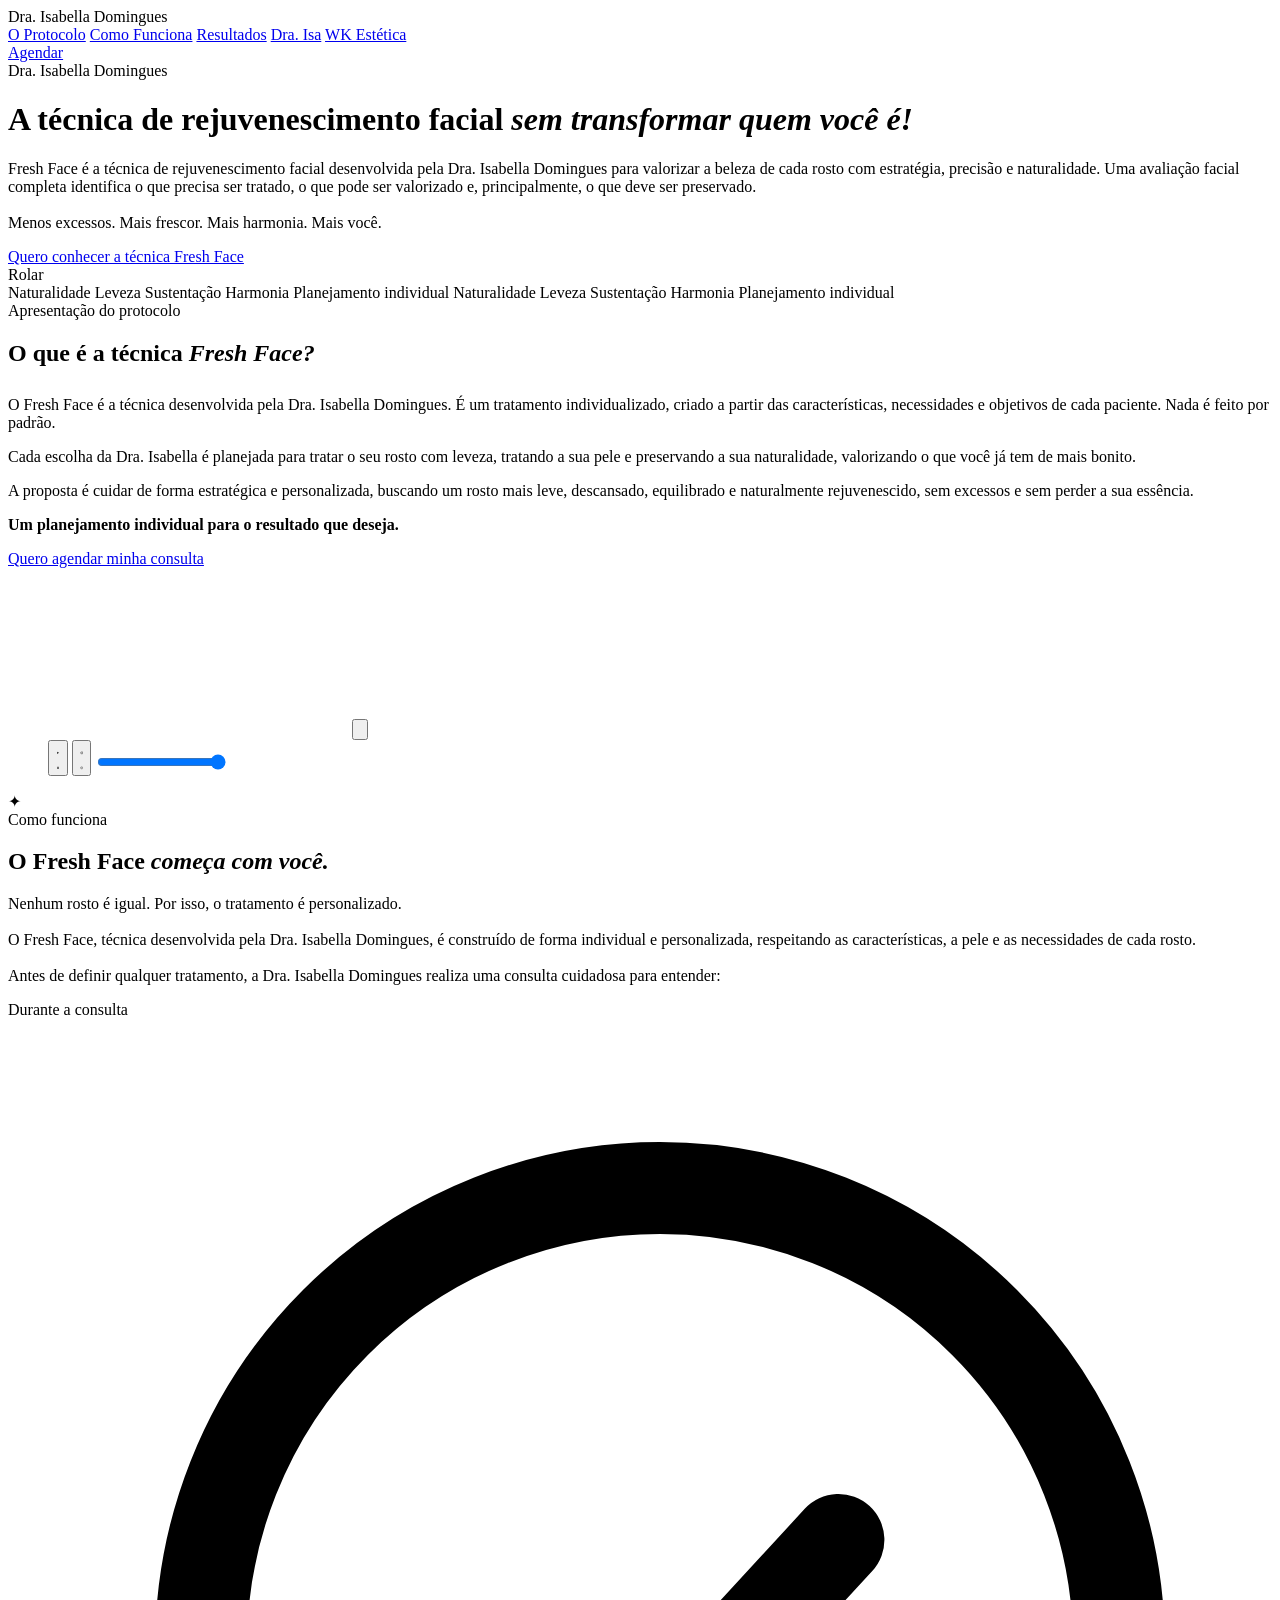
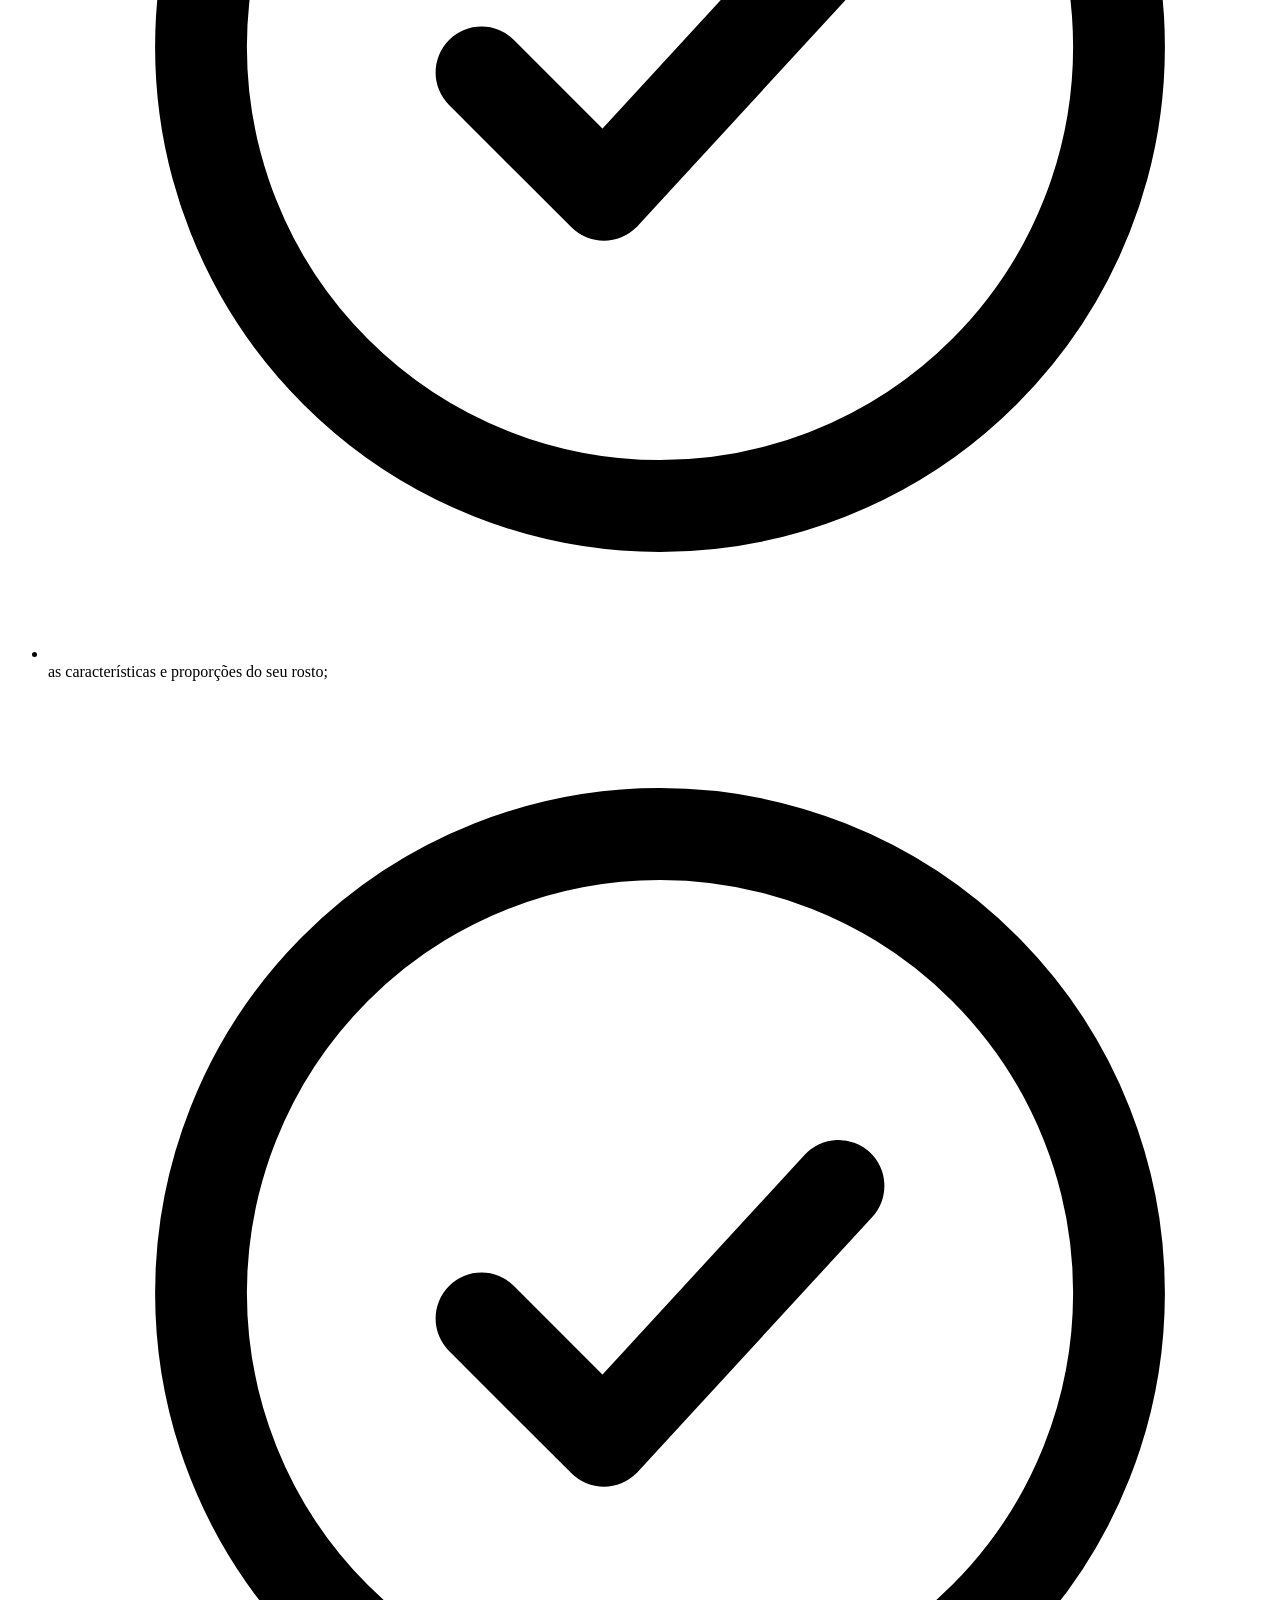
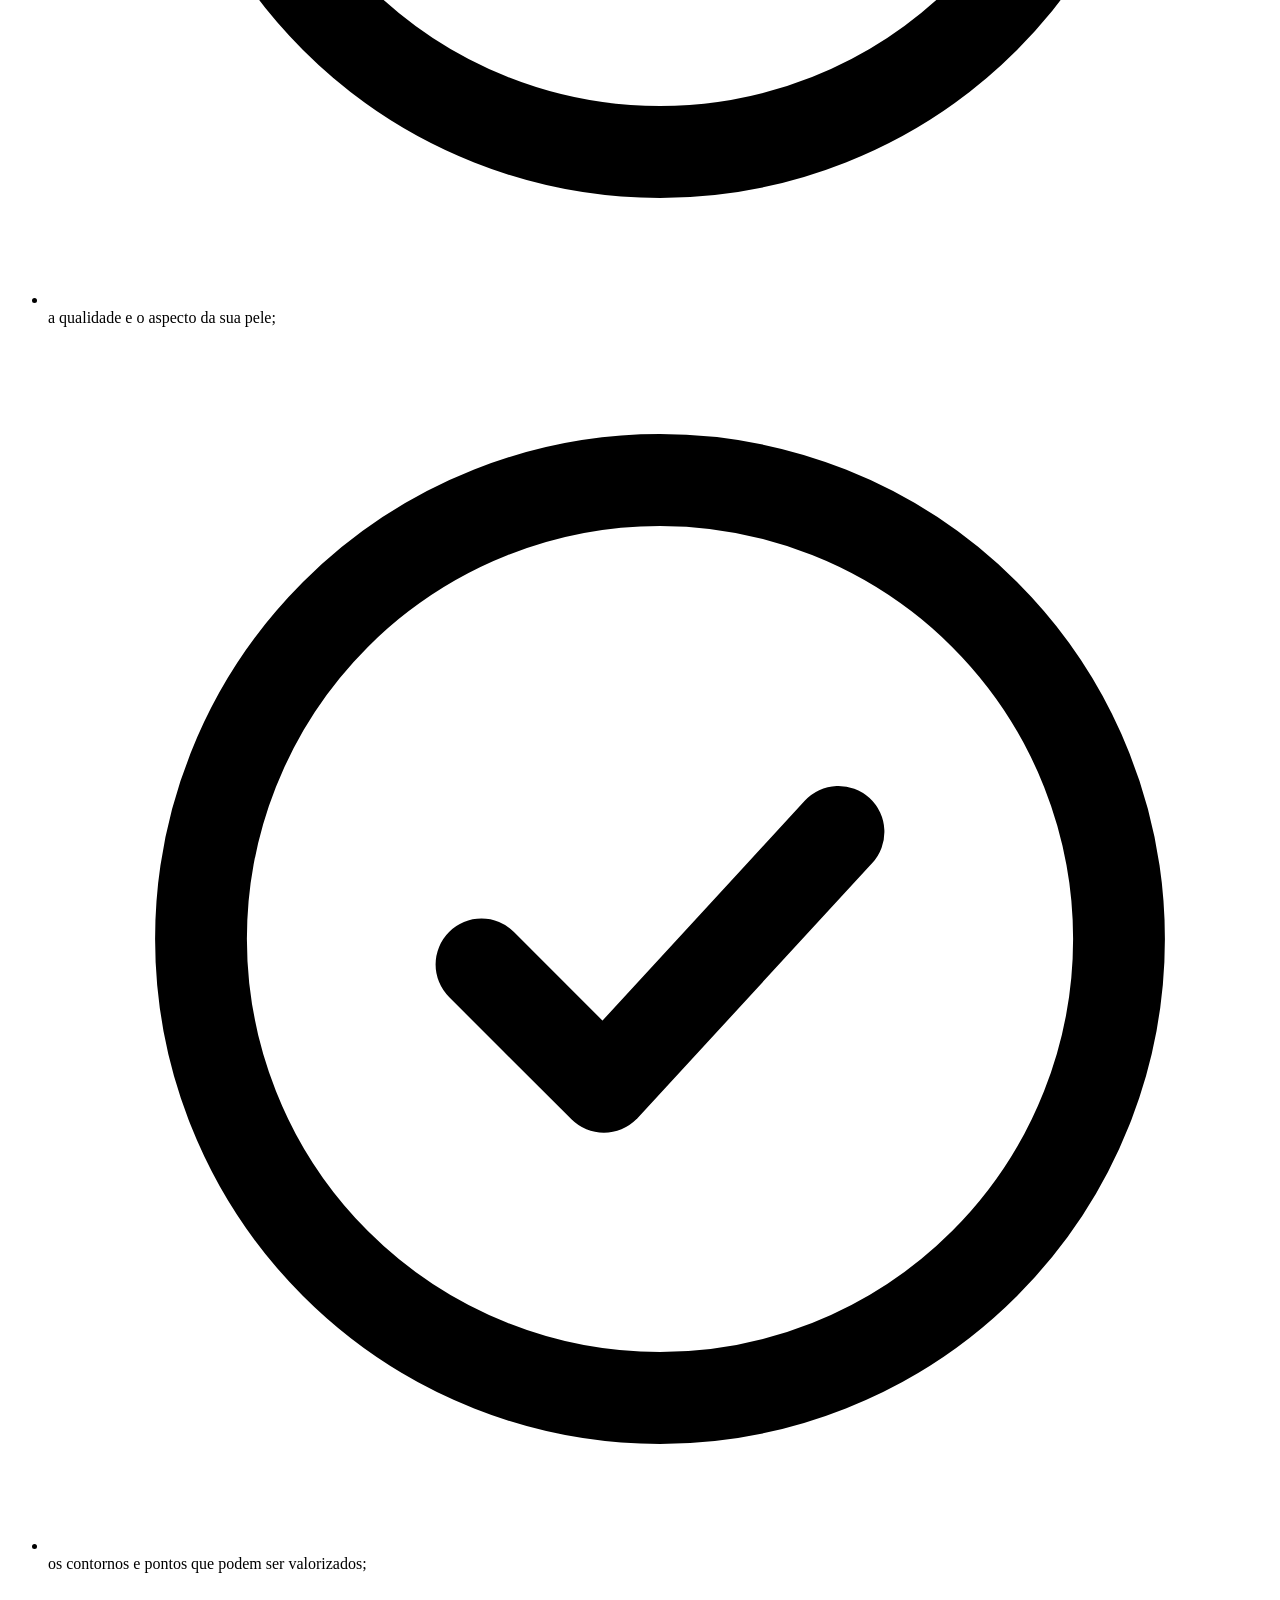
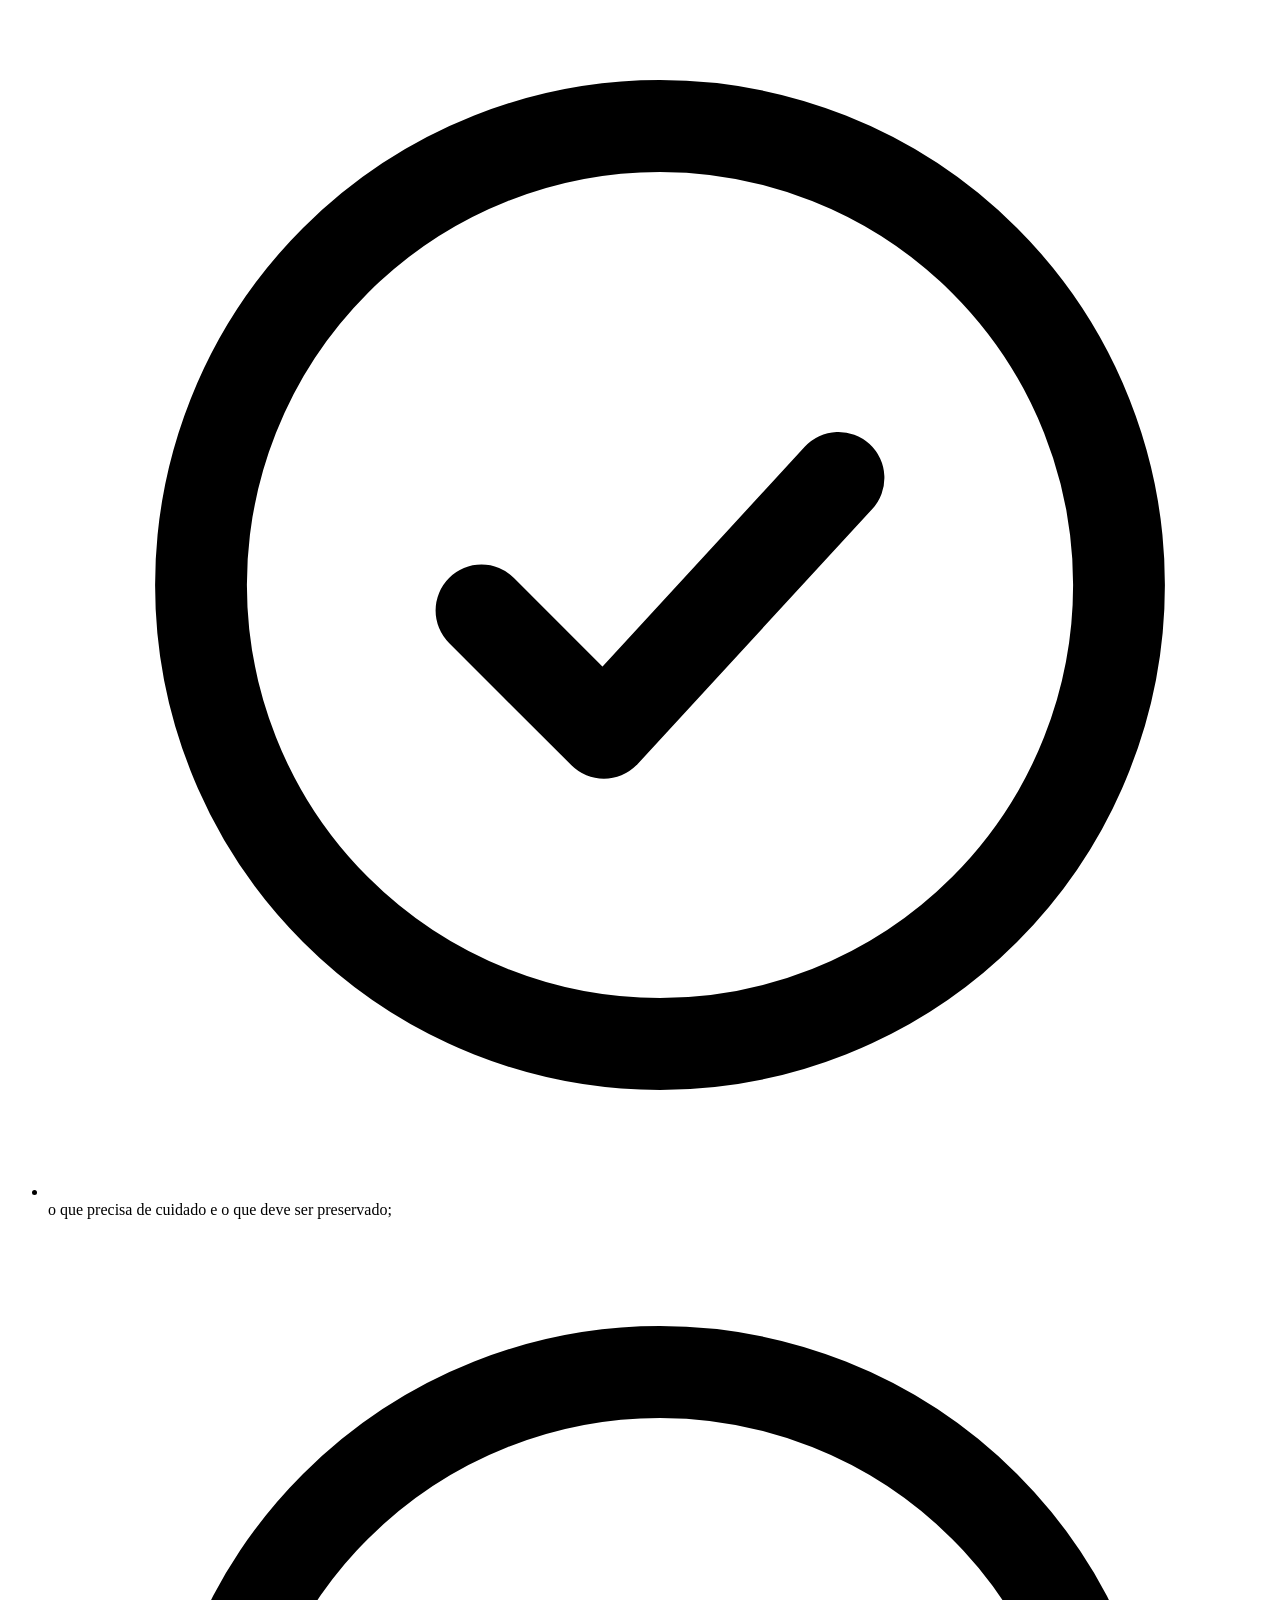
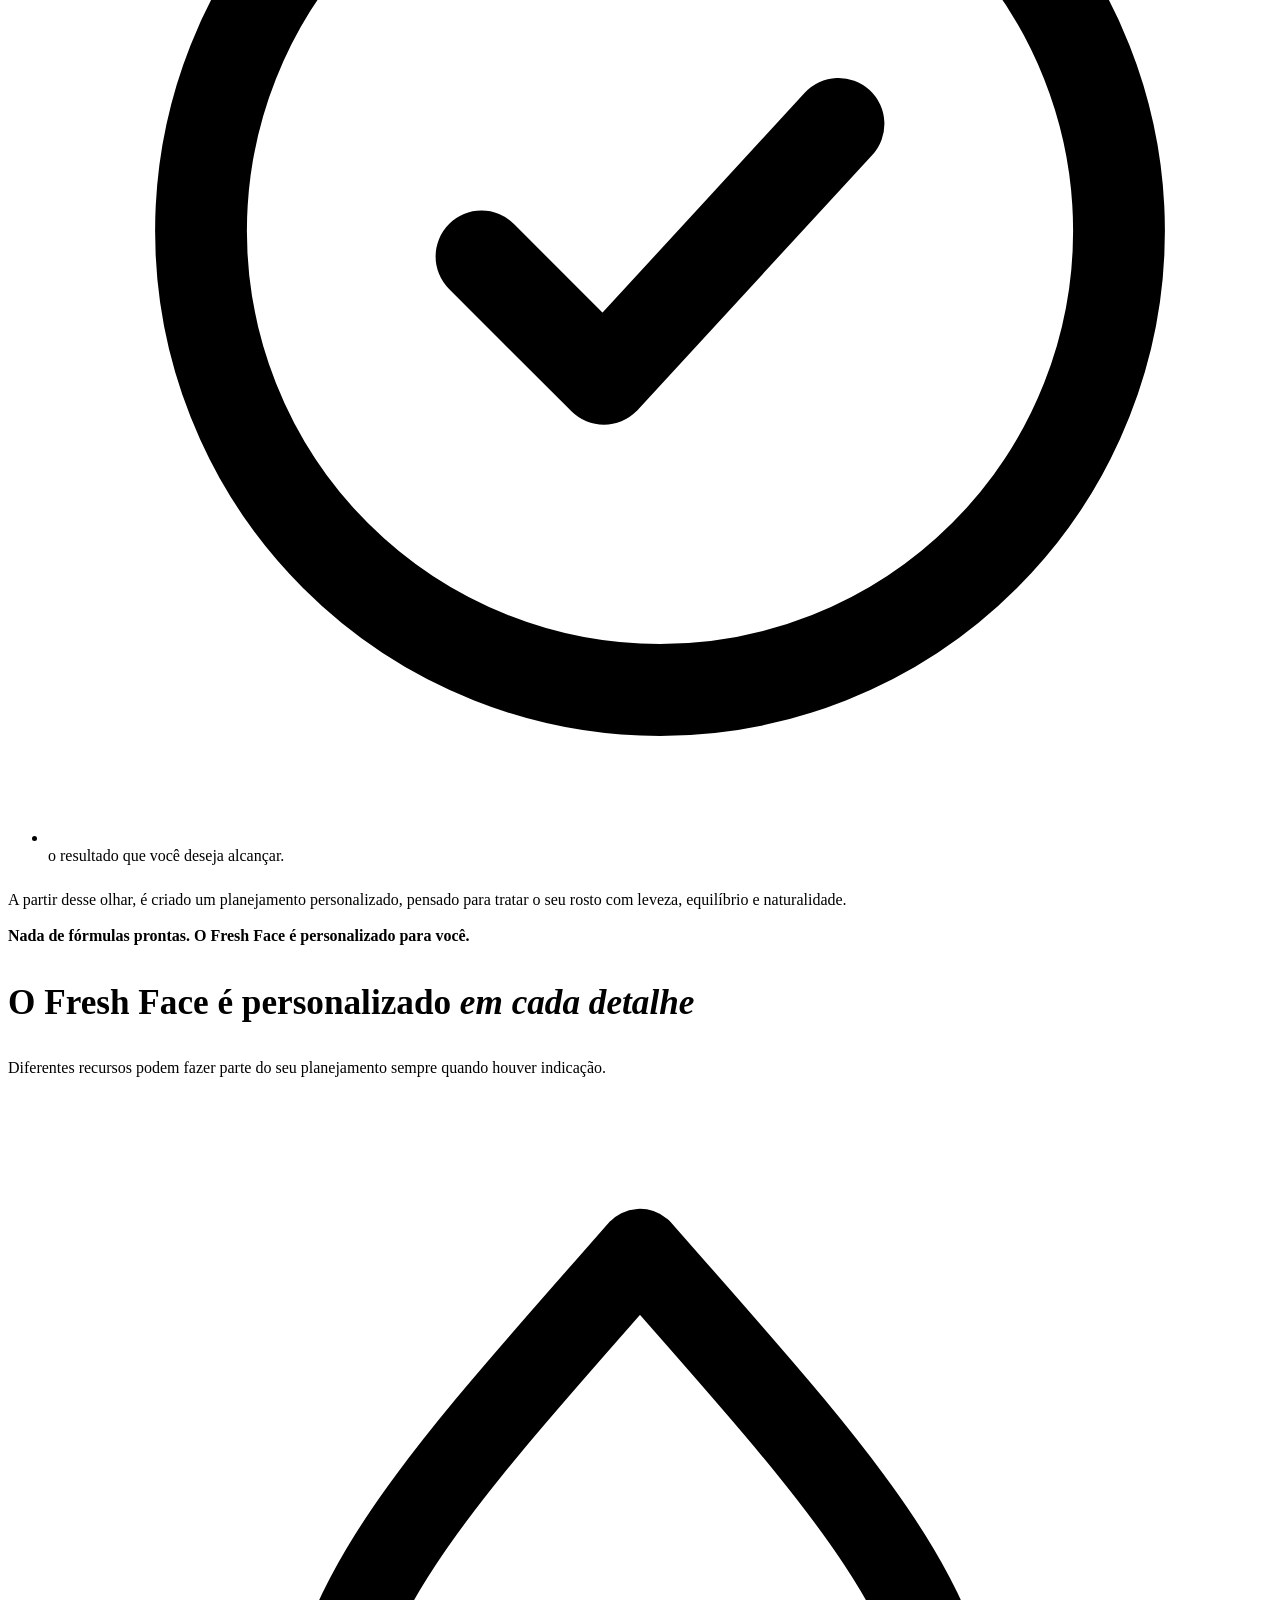
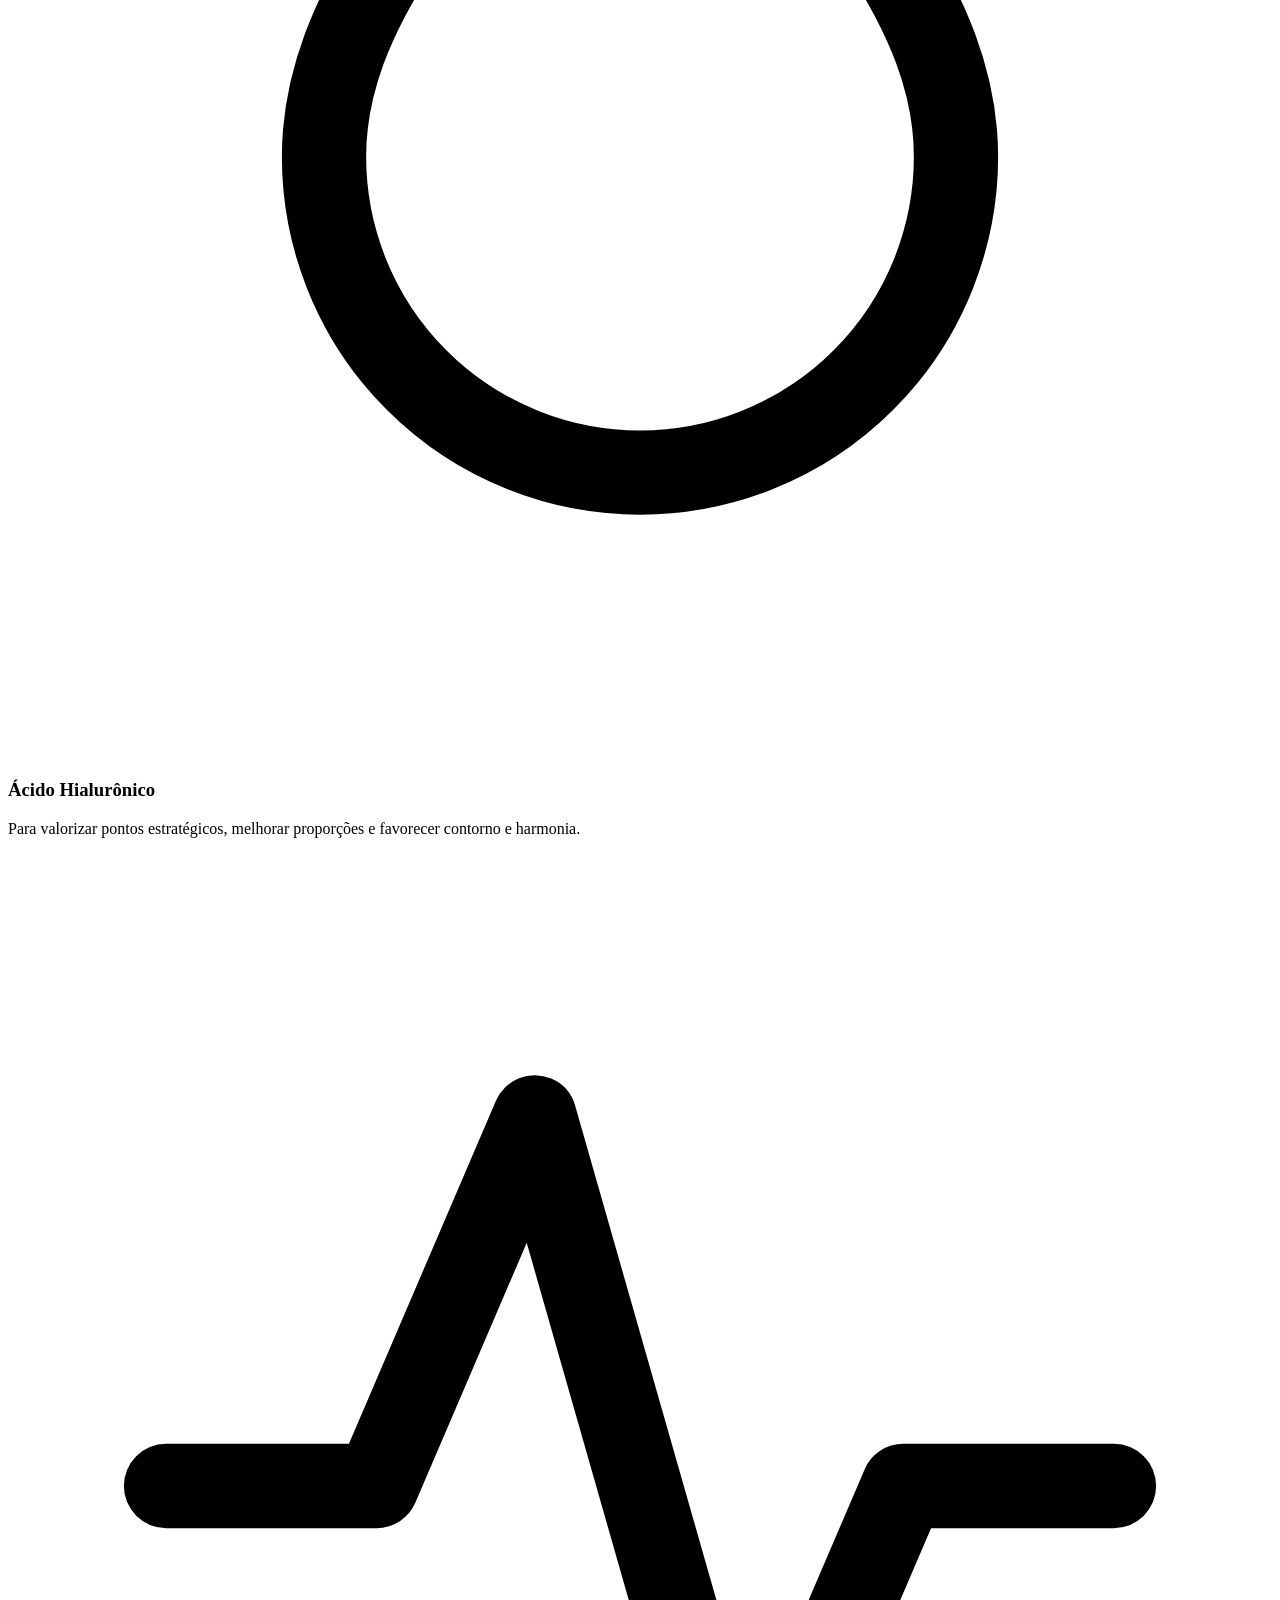
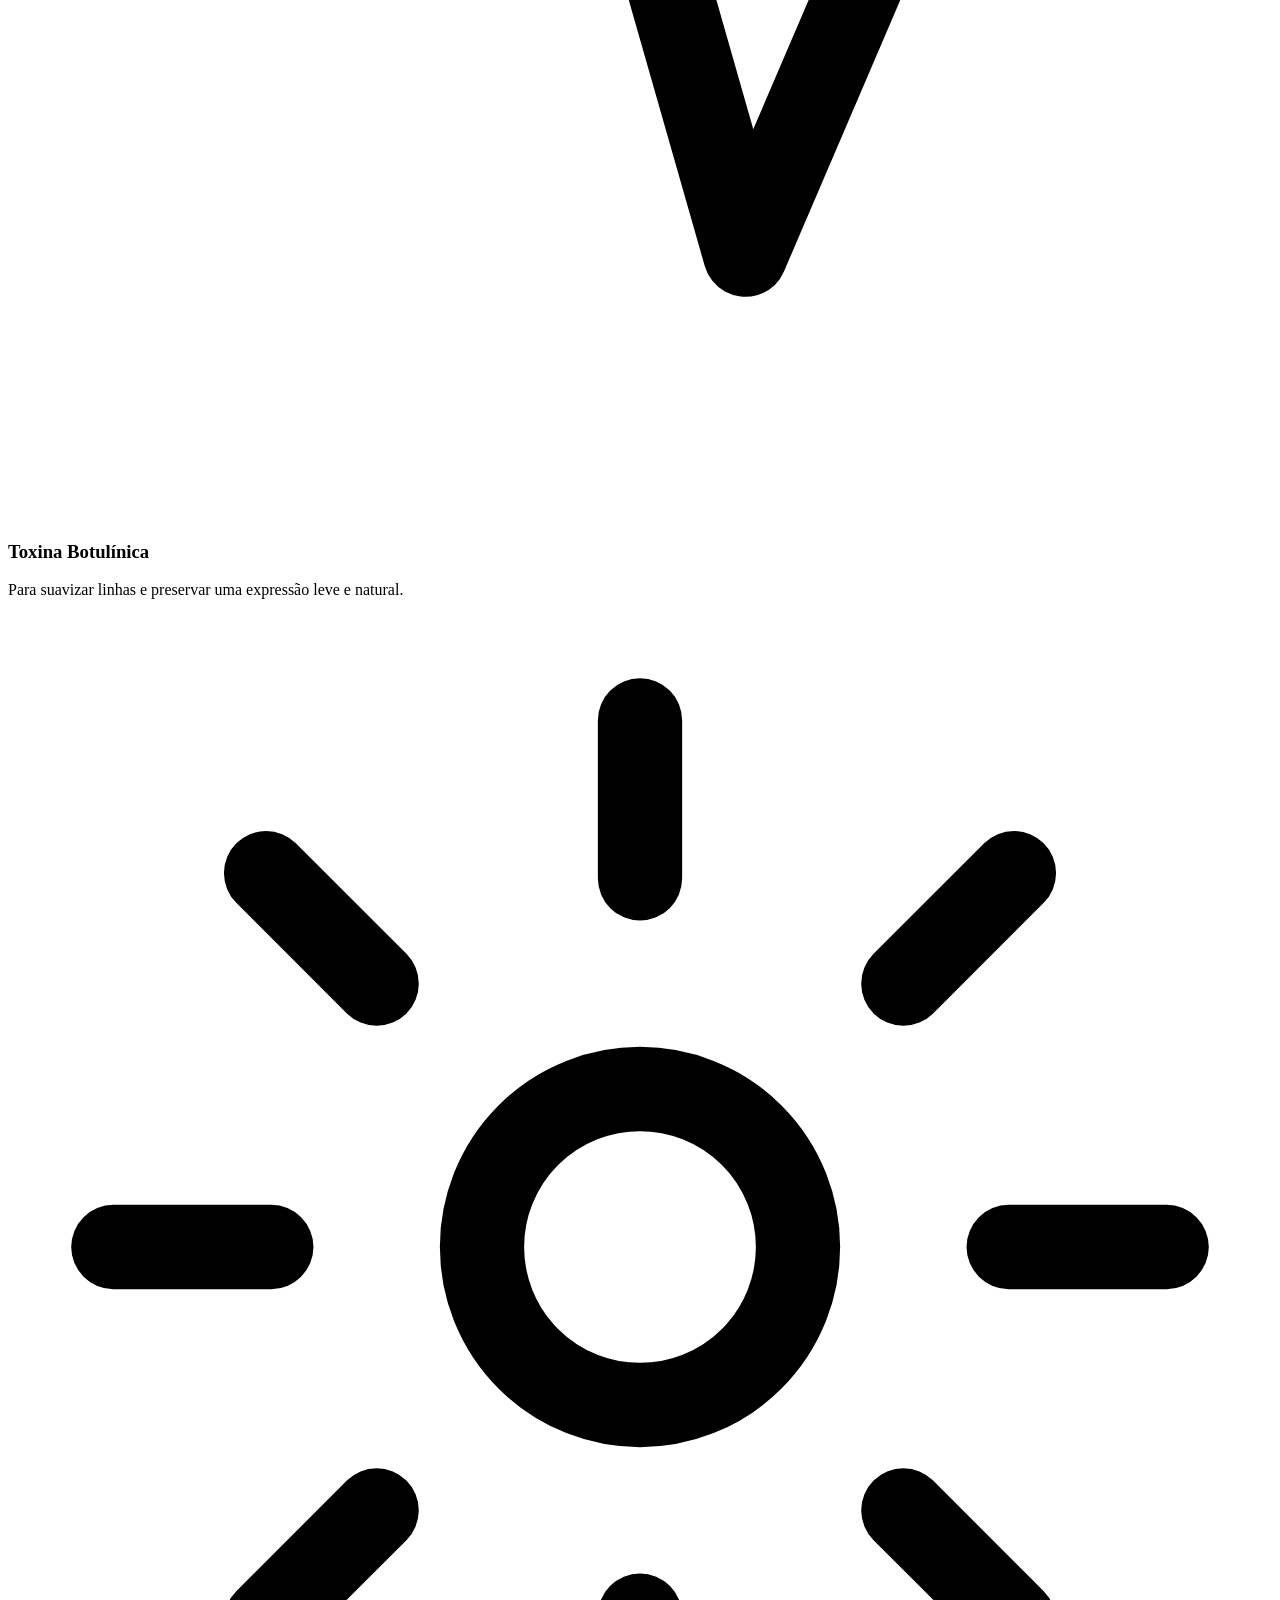
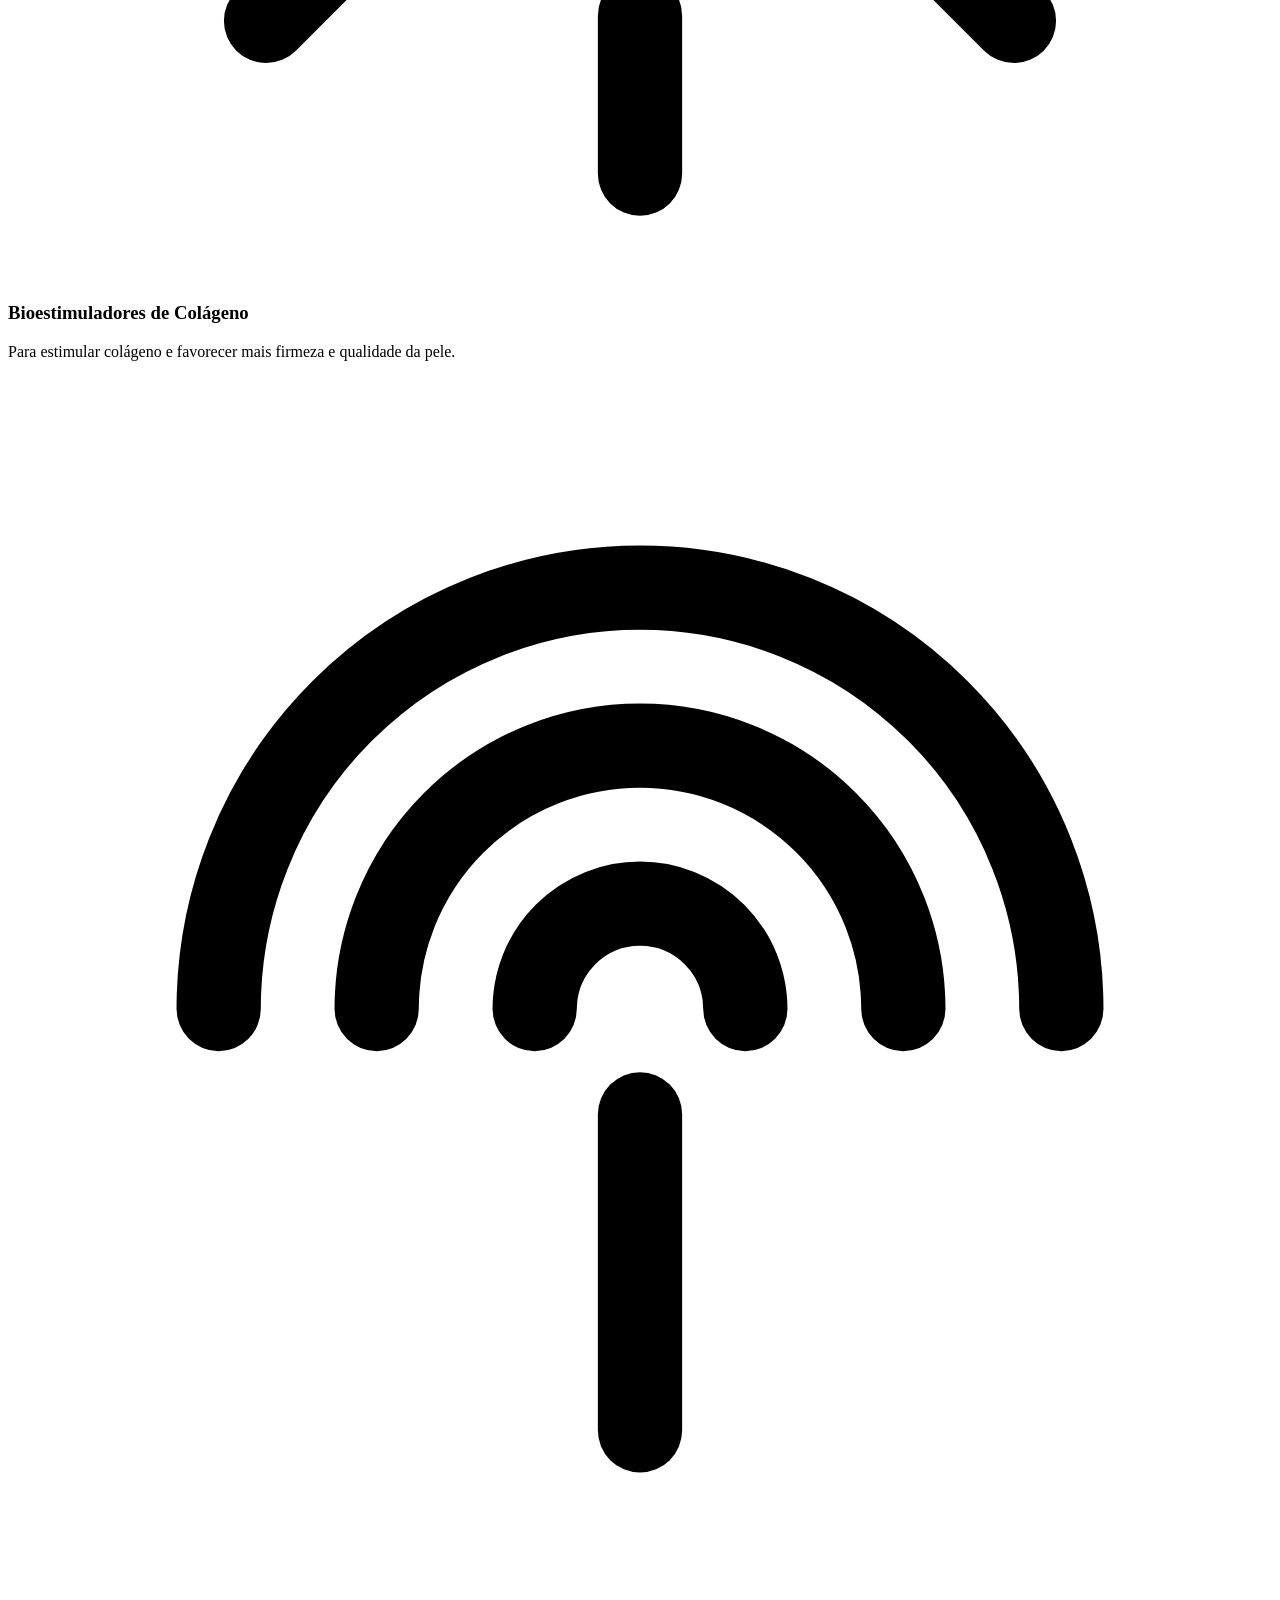
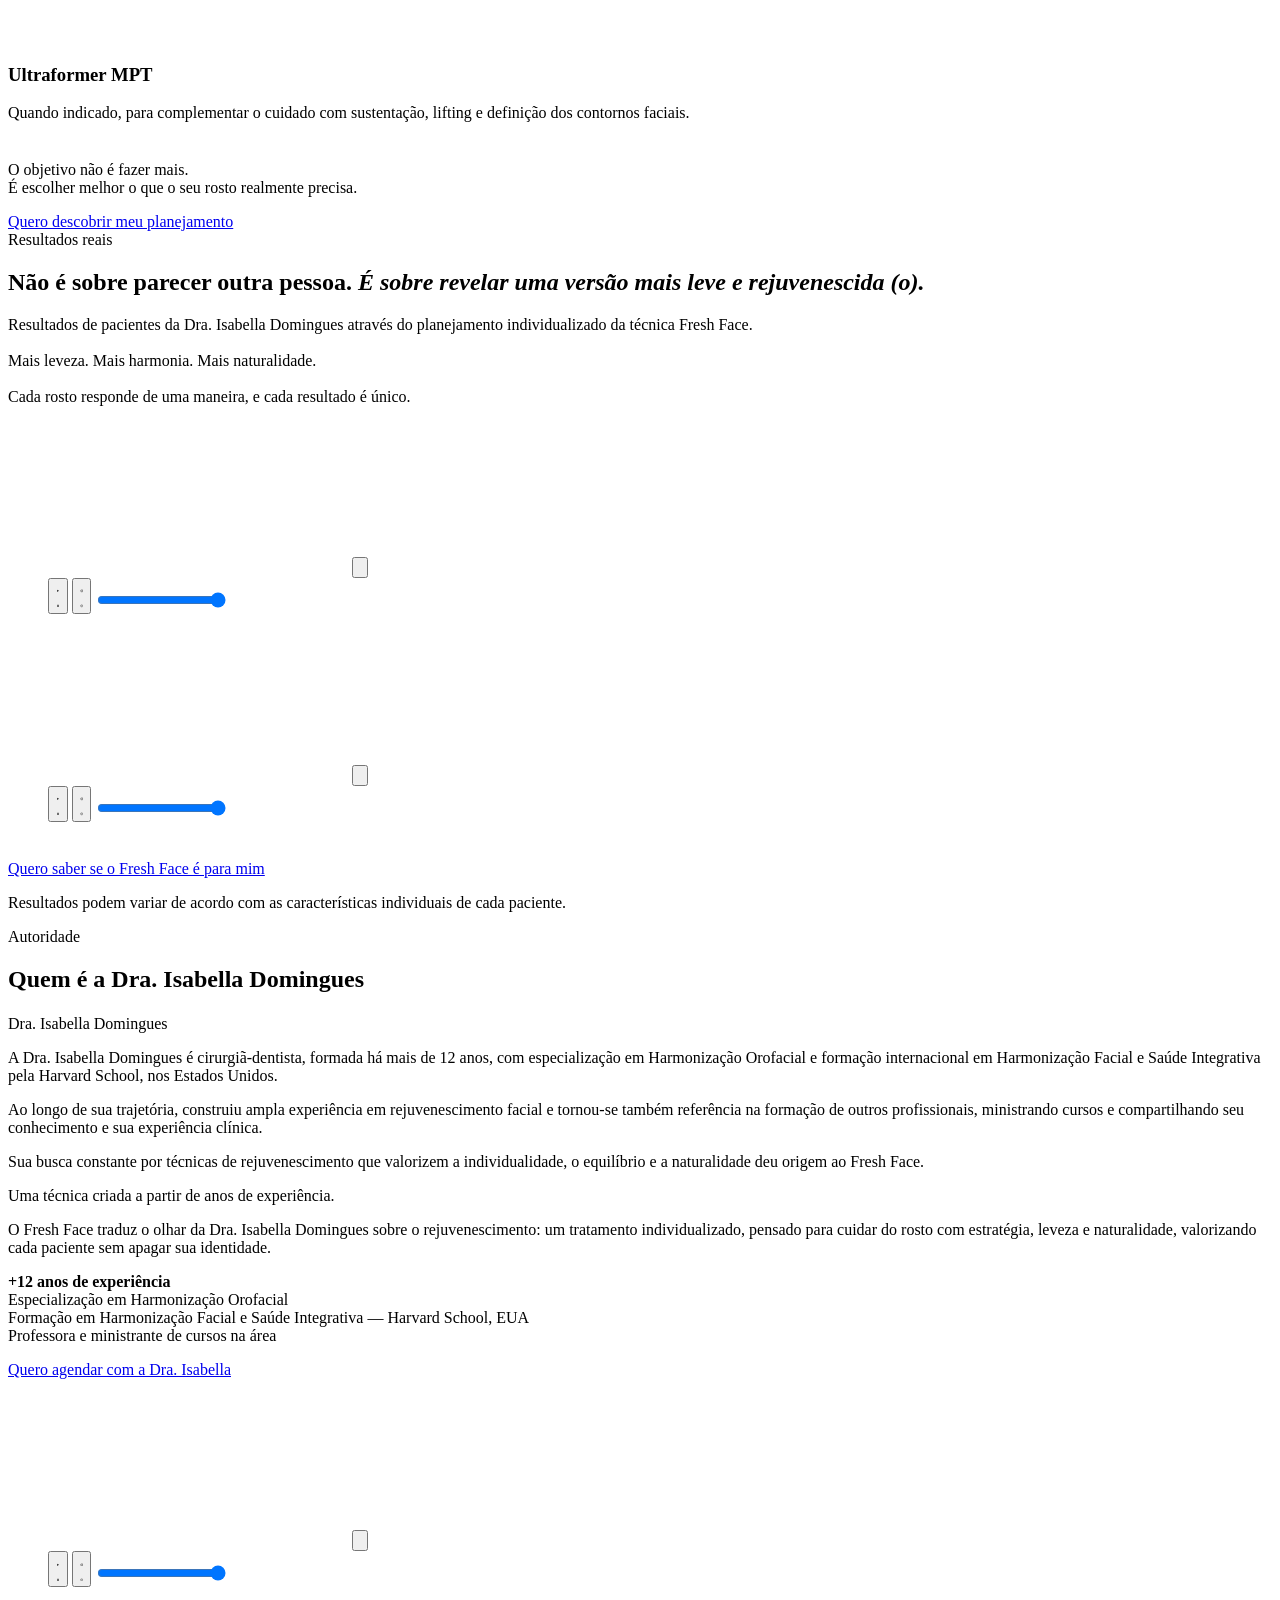
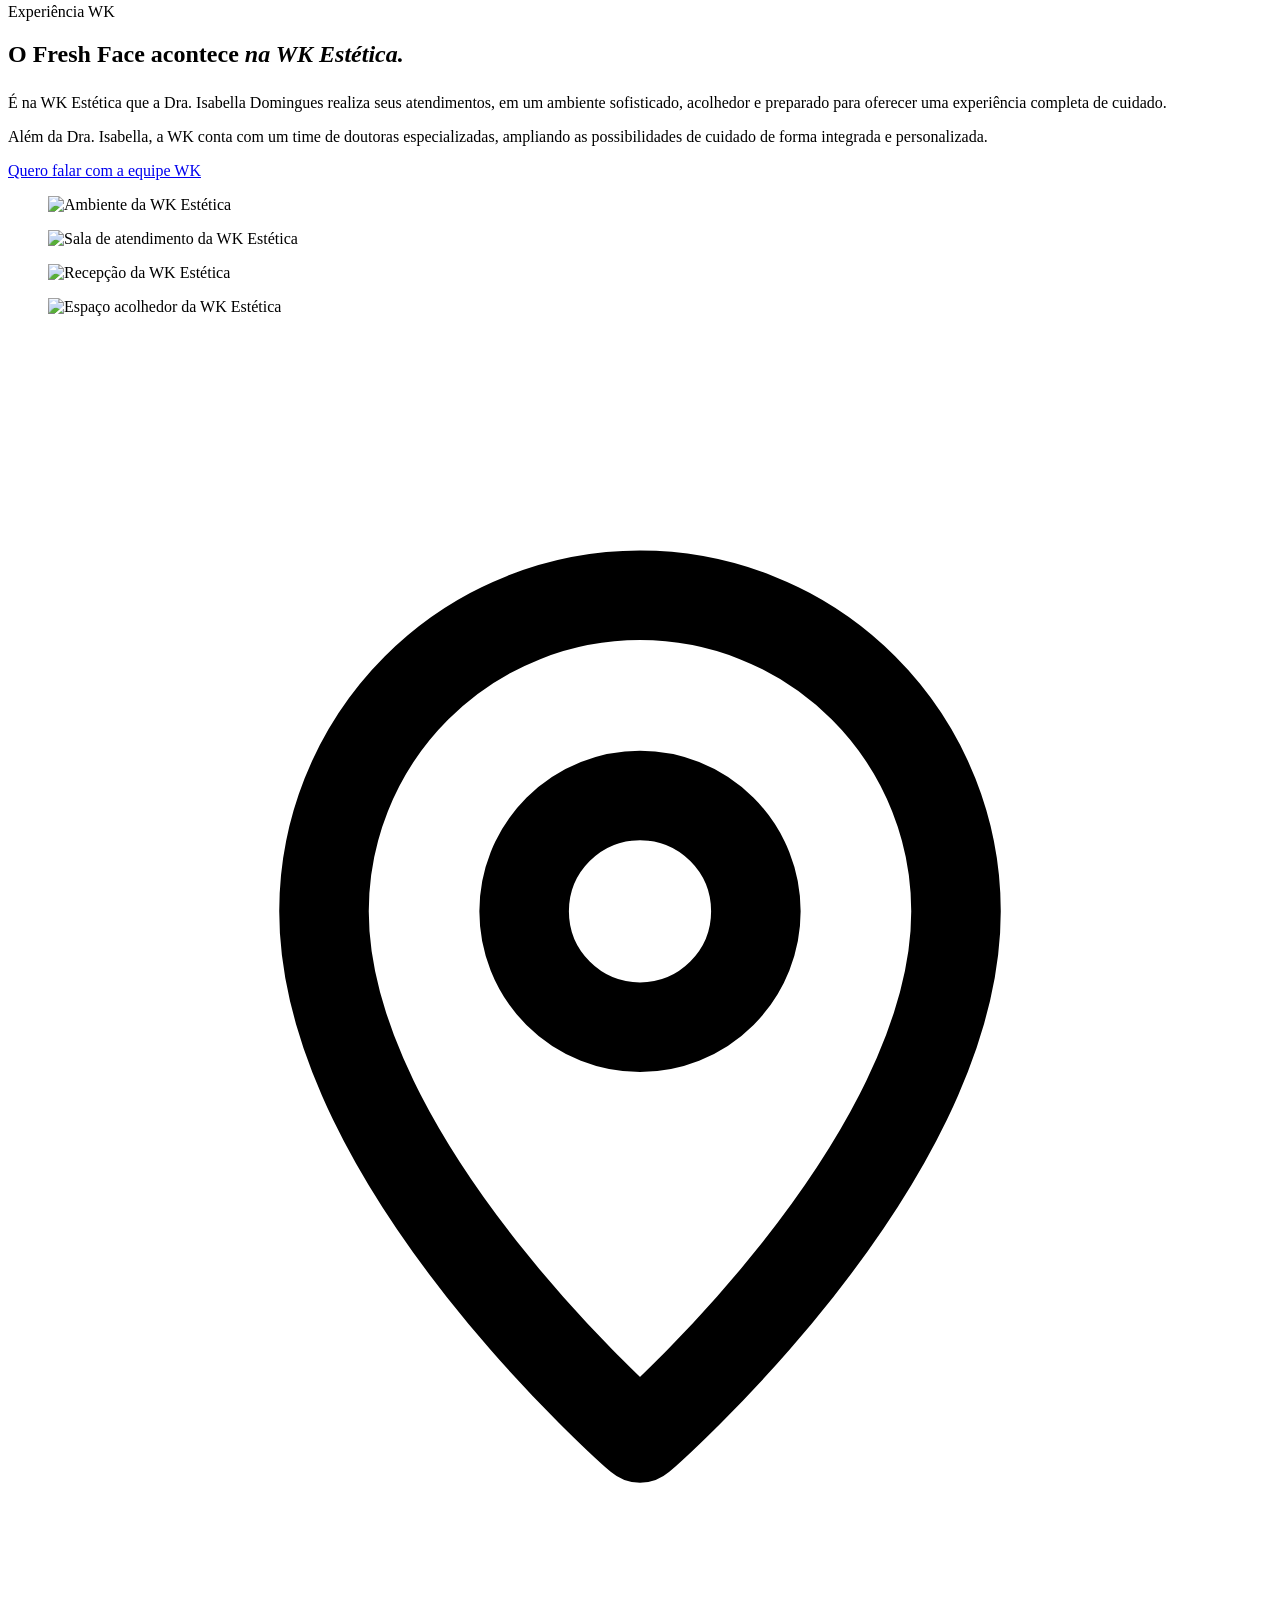
==== commit a1ba964f: "alterações" ====
--- a/templates/fresh-face.html
+++ b/templates/fresh-face.html
@@ -23,7 +23,7 @@
   <link
     href="https://fonts.googleapis.com/css2?family=Cormorant+Garamond:ital,wght@0,300;0,400;0,500;0,600;0,700;1,300;1,400;1,500;1,600&family=Dancing+Script:wght@500;600;700&family=Poppins:ital,wght@0,200;0,300;0,400;0,500;0,600;1,300&display=swap"
     rel="stylesheet">
-  <link rel="stylesheet" href="static/fresh-face.css?v=6">
+  <link rel="stylesheet" href="static/fresh-face.css?v=7">
 </head>
 
 <body>
@@ -34,11 +34,10 @@
 
   <!-- ======================== NAV ======================== -->
   <nav class="ff-nav">
-    <span class="ff-nav-brand">Fresh Face <span>| Dra. Isa</span></span>
+    <span class="ff-nav-brand">Dra. Isabella Domingues</span>
     <div class="ff-nav-links">
       <a href="#protocolo">O Protocolo</a>
       <a href="#como-funciona">Como Funciona</a>
-      <a href="#beneficios">Benefícios</a>
       <a href="#resultados">Resultados</a>
       <a href="#dra-isa">Dra. Isa</a>
       <a href="#wk">WK Estética</a>
@@ -52,23 +51,21 @@
   <header class="ff-hero">
     <div class="ff-hero-inner">
       <div class="ff-hero-copy">
-        <span class="ff-hero-brand">Fresh Face | Dra. Isa</span>
+        <span class="ff-hero-brand">Dra. Isabella Domingues</span>
         <h1 class="ff-hero-title">
-          O rejuvenescimento que valoriza seu rosto <em>sem apagar sua essência</em>
+          A técnica de rejuvenescimento facial <em>sem transformar quem você é!</em>
         </h1>
         <p class="ff-hero-sub">
-          Uma abordagem personalizada de harmonização e rejuvenescimento facial para quem busca uma aparência mais
-          leve, descansada e harmoniosa, preservando a naturalidade.
-        </p>
-        <p class="ff-hero-sub">
-          Criado pela Dra. Isa, o Fresh Face analisa o rosto de forma completa para definir quais pontos realmente
-          precisam de cuidado, sem fórmulas prontas e sem excessos.
+          Fresh Face é a técnica de rejuvenescimento facial desenvolvida pela Dra. Isabella Domingues para valorizar a
+          beleza de cada rosto com estratégia, precisão e naturalidade. Uma avaliação facial completa identifica o que
+          precisa ser tratado, o que pode ser valorizado e, principalmente, o que deve ser preservado.<br><br>
+          Menos excessos. Mais frescor. Mais harmonia. Mais você.
         </p>
         <div class="ff-cta-row">
           <a class="ff-btn ff-btn--primary"
             href="https://tintim.link/whatsapp/f4550647-4301-4f46-9734-5cc7555a18ca/ea307298-6085-46bd-9be6-7fdb18b62a96"
             target="_blank" rel="noopener noreferrer">
-            Quero conhecer o Fresh Face
+            Quero conhecer a técnica Fresh Face
           </a>
         </div>
       </div>
@@ -102,32 +99,28 @@
         <div>
           <div class="ff-head" style="margin-bottom: 1.8rem;">
             <span class="ff-tag">Apresentação do protocolo</span>
-            <h2 class="ff-title">Conheça o <em>Fresh Face</em></h2>
+            <h2 class="ff-title">O que é a técnica <em>Fresh Face?</em></h2>
           </div>
           <div class="ff-text">
-            <p><strong>O Fresh Face nasceu de um princípio simples:</strong></p>
-            <p class="ff-accent" style="margin-top: 0.6rem;">Rejuvenescer não significa transformar.</p>
-            <p>
-              Com o passar do tempo, mudanças naturais acontecem na sustentação, no contorno e na distribuição dos
-              tecidos da face.
-            </p>
-            <p>
-              Por isso, o Fresh Face não olha apenas para uma linha, uma região ou um ponto isolado.
-            </p>
-            <p>
-              A Dra. Isa realiza uma avaliação completa para compreender como aquele rosto está envelhecendo e quais
-              intervenções podem favorecer mais equilíbrio, leveza e sustentação.
-            </p>
-            <p>
-              Tudo isso preservando os traços que tornam cada rosto único.
-            </p>
-            <p><strong>Um planejamento individual para um resultado que continua parecendo seu.</strong></p>
+            <p>
+              O Fresh Face é a técnica desenvolvida pela Dra. Isabella Domingues. É um tratamento individualizado,
+              criado a partir das características, necessidades e objetivos de cada paciente. Nada é feito por padrão.
+            </p>
+            <p>
+              Cada escolha da Dra. Isabella é planejada para tratar o seu rosto com leveza, tratando a sua pele e
+              preservando a sua naturalidade, valorizando o que você já tem de mais bonito.
+            </p>
+            <p>
+              A proposta é cuidar de forma estratégica e personalizada, buscando um rosto mais leve, descansado,
+              equilibrado e naturalmente rejuvenescido, sem excessos e sem perder a sua essência.
+            </p>
+            <p><strong>Um planejamento individual para o resultado que deseja.</strong></p>
           </div>
           <div class="ff-cta-row">
             <a class="ff-btn ff-btn--primary"
               href="https://tintim.link/whatsapp/f4550647-4301-4f46-9734-5cc7555a18ca/ea307298-6085-46bd-9be6-7fdb18b62a96"
               target="_blank" rel="noopener noreferrer">
-              Quero agendar minha avaliação
+              Quero agendar minha consulta
             </a>
           </div>
         </div>
@@ -164,66 +157,59 @@
     <div class="ff-wrapper">
       <div class="ff-head ff-head--center ff-reveal">
         <span class="ff-tag">Como funciona</span>
-        <h2 class="ff-title">Não existe um Fresh Face <em>igual ao outro</em></h2>
+        <h2 class="ff-title">O Fresh Face <em>começa com você.</em></h2>
         <p class="ff-lead">
-          Cada rosto envelhece de uma forma.<br>
-          Por isso, o tratamento não começa escolhendo um procedimento.<br>
-          <strong style="color: var(--ff-brown-dark); font-weight: 500;">Começa entendendo o rosto.</strong>
+          <strong style="color: var(--ff-brown-dark); font-weight: 500;">Nenhum rosto é igual. Por isso, o tratamento é personalizado.</strong><br><br>
+          O Fresh Face, técnica desenvolvida pela Dra. Isabella Domingues, é construído de forma individual e
+          personalizada, respeitando as características, a pele e as necessidades de cada rosto.<br><br>
+          Antes de definir qualquer tratamento, a Dra. Isabella Domingues realiza uma consulta cuidadosa para entender:
         </p>
       </div>
 
       <div class="ff-reveal">
         <div class="ff-card ff-card--wide">
-            <span class="ff-tag" style="margin-bottom: 1.2rem;">Durante a avaliação, a Dra. Isa observa</span>
+            <span class="ff-tag" style="margin-bottom: 1.2rem;">Durante a consulta</span>
             <ul class="ff-check-list">
               <li>
                 <svg viewBox="0 0 24 24" fill="none" stroke="currentColor" stroke-width="1.8" stroke-linecap="round"
                   stroke-linejoin="round"><circle cx="12" cy="12" r="9"></circle><path d="M8.5 12.5l2.4 2.4 4.6-5"></path></svg>
-                estrutura facial;
+                as características e proporções do seu rosto;
               </li>
               <li>
                 <svg viewBox="0 0 24 24" fill="none" stroke="currentColor" stroke-width="1.8" stroke-linecap="round"
                   stroke-linejoin="round"><circle cx="12" cy="12" r="9"></circle><path d="M8.5 12.5l2.4 2.4 4.6-5"></path></svg>
-                proporções;
+                a qualidade e o aspecto da sua pele;
               </li>
               <li>
                 <svg viewBox="0 0 24 24" fill="none" stroke="currentColor" stroke-width="1.8" stroke-linecap="round"
                   stroke-linejoin="round"><circle cx="12" cy="12" r="9"></circle><path d="M8.5 12.5l2.4 2.4 4.6-5"></path></svg>
-                sustentação;
+                os contornos e pontos que podem ser valorizados;
               </li>
               <li>
                 <svg viewBox="0 0 24 24" fill="none" stroke="currentColor" stroke-width="1.8" stroke-linecap="round"
                   stroke-linejoin="round"><circle cx="12" cy="12" r="9"></circle><path d="M8.5 12.5l2.4 2.4 4.6-5"></path></svg>
-                contornos;
+                o que precisa de cuidado e o que deve ser preservado;
               </li>
               <li>
                 <svg viewBox="0 0 24 24" fill="none" stroke="currentColor" stroke-width="1.8" stroke-linecap="round"
                   stroke-linejoin="round"><circle cx="12" cy="12" r="9"></circle><path d="M8.5 12.5l2.4 2.4 4.6-5"></path></svg>
-                posicionamento dos tecidos;
-              </li>
-              <li>
-                <svg viewBox="0 0 24 24" fill="none" stroke="currentColor" stroke-width="1.8" stroke-linecap="round"
-                  stroke-linejoin="round"><circle cx="12" cy="12" r="9"></circle><path d="M8.5 12.5l2.4 2.4 4.6-5"></path></svg>
-                qualidade visual da pele;
-              </li>
-              <li>
-                <svg viewBox="0 0 24 24" fill="none" stroke="currentColor" stroke-width="1.8" stroke-linecap="round"
-                  stroke-linejoin="round"><circle cx="12" cy="12" r="9"></circle><path d="M8.5 12.5l2.4 2.4 4.6-5"></path></svg>
-                características que devem ser preservadas.
+                o resultado que você deseja alcançar.
               </li>
             </ul>
             <p class="ff-note" style="margin-top: 1.6rem;">
-              A partir dessa análise, é desenvolvido um planejamento personalizado.
+              A partir desse olhar, é criado um planejamento personalizado, pensado para tratar o seu rosto com leveza,
+              equilíbrio e naturalidade.<br><br>
+              <strong>Nada de fórmulas prontas. O Fresh Face é personalizado para você.</strong>
             </p>
         </div>
       </div>
 
       <div class="ff-head ff-head--center ff-reveal" style="margin-top: 2.4rem; margin-bottom: 0;">
         <h3 class="ff-title" style="font-size: clamp(1.5rem, 2.8vw, 2.2rem);">
-          O Fresh Face pode combinar <em>diferentes recursos</em>
+          O Fresh Face é personalizado <em>em cada detalhe</em>
         </h3>
         <p class="ff-lead">
-          Dependendo da indicação individual, podem fazer parte do planejamento:
+          Diferentes recursos podem fazer parte do seu planejamento sempre quando houver indicação.
         </p>
       </div>
 
@@ -238,7 +224,7 @@
             </span>
             <h3>Ácido Hialurônico</h3>
           </div>
-          <p>Para trabalhar pontos estratégicos de sustentação, equilíbrio e contorno.</p>
+          <p>Para valorizar pontos estratégicos, melhorar proporções e favorecer contorno e harmonia.</p>
         </article>
 
         <article class="ff-resource">
@@ -251,7 +237,7 @@
             </span>
             <h3>Toxina Botulínica</h3>
           </div>
-          <p>Para suavizar determinadas linhas preservando a naturalidade da expressão.</p>
+          <p>Para suavizar linhas e preservar uma expressão leve e natural.</p>
         </article>
 
         <article class="ff-resource">
@@ -263,9 +249,9 @@
               <path d="M12 2v3M12 19v3M2 12h3M19 12h3M4.9 4.9l2.1 2.1M17 17l2.1 2.1M19.1 4.9L17 7M7 17l-2.1 2.1"></path>
             </svg>
             </span>
-            <h3>Bioestimulador de Colágeno</h3>
-          </div>
-          <p>Para favorecer firmeza e qualidade visual da pele.</p>
+            <h3>Bioestimuladores de Colágeno</h3>
+          </div>
+          <p>Para estimular colágeno e favorecer mais firmeza e qualidade da pele.</p>
         </article>
 
         <article class="ff-resource">
@@ -281,14 +267,14 @@
             </span>
             <h3>Ultraformer MPT</h3>
           </div>
-          <p>Quando indicado, pode complementar o cuidado com sustentação e contorno facial.</p>
+          <p>Quando indicado, para complementar o cuidado com sustentação, lifting e definição dos contornos faciais.</p>
         </article>
       </div>
 
       <div class="ff-head ff-head--center ff-reveal" style="margin-top: 2.4rem; margin-bottom: 0;">
         <p class="ff-accent">
           O objetivo não é fazer mais.<br>
-          É fazer aquilo que realmente faz sentido para aquele rosto.
+          É escolher melhor o que o seu rosto realmente precisa.
         </p>
         <div class="ff-cta-row ff-cta-row--center">
           <a class="ff-btn ff-btn--primary"
@@ -301,79 +287,16 @@
     </div>
   </section>
 
-  <!-- ======================== DOBRA 4 — BENEFÍCIOS / DESEJO ======================== -->
-  <section class="ff-section ff-section--nude" id="beneficios">
-    <div class="ff-wrapper">
-      <div class="ff-head ff-head--center ff-reveal">
-        <span class="ff-tag">Benefícios</span>
-        <h2 class="ff-title">
-          Um rosto mais leve. Uma aparência mais descansada.<br>
-          <em>Você continua sendo você.</em>
-        </h2>
-      </div>
-
-      <div class="ff-text ff-text--center ff-reveal">
-        <p>
-          Para muitas mulheres, o maior receio ao considerar uma harmonização facial não é o procedimento.
-        </p>
-        <p class="ff-accent">
-          É o excesso.<br>
-          É perder a naturalidade.<br>
-          É deixar de reconhecer a própria expressão.
-        </p>
-        <p>
-          Por isso, no Fresh Face, preservar a identidade não é apenas uma preferência estética.
-        </p>
-        <p><strong>É parte do planejamento.</strong></p>
-      </div>
-
-      <p class="ff-tag ff-tag--center ff-reveal">O tratamento busca favorecer</p>
-
-      <div class="ff-benefits ff-reveal">
-        <article class="ff-benefit">
-          <span class="ff-benefit-num">01</span>
-          <h3>Mais leveza visual</h3>
-          <p>Um rosto com aparência mais descansada e equilibrada.</p>
-        </article>
-        <article class="ff-benefit">
-          <span class="ff-benefit-num">02</span>
-          <h3>Sustentação</h3>
-          <p>Cuidado estratégico com pontos que influenciam o suporte e o contorno facial.</p>
-        </article>
-        <article class="ff-benefit">
-          <span class="ff-benefit-num">03</span>
-          <h3>Harmonia</h3>
-          <p>Proporções trabalhadas respeitando as características individuais.</p>
-        </article>
-        <article class="ff-benefit">
-          <span class="ff-benefit-num">04</span>
-          <h3>Naturalidade</h3>
-          <p>Mudanças planejadas para valorizar, e não transformar, os seus traços.</p>
-        </article>
-      </div>
-
-      <div class="ff-head ff-head--center ff-reveal" style="margin-top: 2.4rem; margin-bottom: 0;">
-        <p class="ff-accent">
-          Porque um bom resultado não precisa revelar o que foi feito.
-        </p>
-        <p class="ff-lead">
-          Ele pode simplesmente fazer com que você perceba uma versão mais cuidada e harmoniosa de si mesma.
-        </p>
-      </div>
-    </div>
-  </section>
-
   <!-- ======================== DOBRA 5 — RESULTADOS / PROVA ======================== -->
   <section class="ff-section" id="resultados">
     <div class="ff-wrapper">
       <div class="ff-head ff-head--center ff-reveal">
-        <span class="ff-tag">Resultados</span>
-        <h2 class="ff-title">Resultados pensados <em>para cada rosto</em></h2>
+        <span class="ff-tag">Resultados reais</span>
+        <h2 class="ff-title">Não é sobre parecer outra pessoa. <em>É sobre revelar uma versão mais leve e rejuvenescida (o).</em></h2>
         <p class="ff-lead">
-          Não existe uma quantidade padrão.<br>
-          Não existe um formato ideal que todas as pacientes precisam seguir.<br>
-          <strong style="color: var(--ff-brown-dark); font-weight: 500;">Existe uma estratégia diferente para cada
-            caso.</strong>
+          Resultados de pacientes da Dra. Isabella Domingues através do planejamento individualizado da técnica Fresh Face.<br><br>
+          <strong style="color: var(--ff-brown-dark); font-weight: 500;">Mais leveza. Mais harmonia. Mais naturalidade.</strong><br><br>
+          Cada rosto responde de uma maneira, e cada resultado é único.
         </p>
       </div>
 
@@ -443,37 +366,42 @@
         <div>
           <div class="ff-head" style="margin-bottom: 1.4rem;">
             <span class="ff-tag">Autoridade</span>
-            <h2 class="ff-title">Quem criou o Fresh Face</h2>
-          </div>
-          <div class="ff-author-name">Dra. Isa</div>
+            <h2 class="ff-title">Quem é a Dra. Isabella Domingues</h2>
+          </div>
+          <div class="ff-author-name">Dra. Isabella Domingues</div>
           <div class="ff-text">
             <p>
-              Dra. Isa construiu sua trajetória a partir de uma característica que se tornou uma assinatura do seu
-              trabalho:
-            </p>
-            <p class="ff-quote">A busca pela naturalidade.</p>
-            <p>
-              Ao longo dos anos, percebeu que muitas pacientes não queriam mudar o próprio rosto.
-            </p>
-            <p>
-              Queriam apenas se sentir mais cuidadas.<br>
-              Mais leves.<br>
-              Mais descansadas.
-            </p>
-            <p>
-              Sem perder aquilo que as fazia reconhecer a própria imagem.
-            </p>
-            <p><strong>Foi a partir dessa visão que nasceu o Fresh Face.</strong></p>
-            <p>
-              Uma abordagem que combina conhecimento técnico, análise facial e sensibilidade estética para decidir não
-              apenas onde intervir, mas também onde preservar.
+              A Dra. Isabella Domingues é cirurgiã-dentista, formada há mais de 12 anos, com especialização em
+              Harmonização Orofacial e formação internacional em Harmonização Facial e Saúde Integrativa pela Harvard
+              School, nos Estados Unidos.
+            </p>
+            <p>
+              Ao longo de sua trajetória, construiu ampla experiência em rejuvenescimento facial e tornou-se também
+              referência na formação de outros profissionais, ministrando cursos e compartilhando seu conhecimento e
+              sua experiência clínica.
+            </p>
+            <p>
+              Sua busca constante por técnicas de rejuvenescimento que valorizem a individualidade, o equilíbrio e a
+              naturalidade deu origem ao Fresh Face.
+            </p>
+            <p class="ff-quote">Uma técnica criada a partir de anos de experiência.</p>
+            <p>
+              O Fresh Face traduz o olhar da Dra. Isabella Domingues sobre o rejuvenescimento: um tratamento
+              individualizado, pensado para cuidar do rosto com estratégia, leveza e naturalidade, valorizando cada
+              paciente sem apagar sua identidade.
+            </p>
+            <p>
+              <strong>+12 anos de experiência</strong><br>
+              Especialização em Harmonização Orofacial<br>
+              Formação em Harmonização Facial e Saúde Integrativa — Harvard School, EUA<br>
+              Professora e ministrante de cursos na área
             </p>
           </div>
           <div class="ff-cta-row">
             <a class="ff-btn ff-btn--light"
               href="https://tintim.link/whatsapp/f4550647-4301-4f46-9734-5cc7555a18ca/ea307298-6085-46bd-9be6-7fdb18b62a96"
               target="_blank" rel="noopener noreferrer">
-              Quero agendar com a Dra. Isa
+              Quero agendar com a Dra. Isabella
             </a>
           </div>
         </div>
@@ -503,73 +431,6 @@
     </div>
   </section>
 
-  <!-- ======================== DOBRA 7 — PARA QUEM É ======================== -->
-  <section class="ff-section" id="para-quem">
-    <div class="ff-wrapper">
-      <div class="ff-head ff-head--center ff-reveal">
-        <span class="ff-tag">Para quem é</span>
-        <h2 class="ff-title">O Fresh Face pode fazer sentido para você <em>se busca...</em></h2>
-      </div>
-
-      <div class="ff-fit-grid ff-reveal">
-        <div class="ff-fit-item">
-          <svg viewBox="0 0 24 24" fill="none" stroke="currentColor" stroke-width="1.8" stroke-linecap="round"
-            stroke-linejoin="round"><circle cx="12" cy="12" r="9"></circle><path d="M8.5 12.5l2.4 2.4 4.6-5"></path></svg>
-          cuidar dos sinais naturais do envelhecimento sem transformar o rosto;
-        </div>
-        <div class="ff-fit-item">
-          <svg viewBox="0 0 24 24" fill="none" stroke="currentColor" stroke-width="1.8" stroke-linecap="round"
-            stroke-linejoin="round"><circle cx="12" cy="12" r="9"></circle><path d="M8.5 12.5l2.4 2.4 4.6-5"></path></svg>
-          uma aparência mais leve e descansada;
-        </div>
-        <div class="ff-fit-item">
-          <svg viewBox="0 0 24 24" fill="none" stroke="currentColor" stroke-width="1.8" stroke-linecap="round"
-            stroke-linejoin="round"><circle cx="12" cy="12" r="9"></circle><path d="M8.5 12.5l2.4 2.4 4.6-5"></path></svg>
-          preservar seus traços e sua expressão;
-        </div>
-        <div class="ff-fit-item">
-          <svg viewBox="0 0 24 24" fill="none" stroke="currentColor" stroke-width="1.8" stroke-linecap="round"
-            stroke-linejoin="round"><circle cx="12" cy="12" r="9"></circle><path d="M8.5 12.5l2.4 2.4 4.6-5"></path></svg>
-          melhorar visualmente sustentação, equilíbrio e contorno;
-        </div>
-        <div class="ff-fit-item">
-          <svg viewBox="0 0 24 24" fill="none" stroke="currentColor" stroke-width="1.8" stroke-linecap="round"
-            stroke-linejoin="round"><circle cx="12" cy="12" r="9"></circle><path d="M8.5 12.5l2.4 2.4 4.6-5"></path></svg>
-          um tratamento pensado de forma individual;
-        </div>
-        <div class="ff-fit-item">
-          <svg viewBox="0 0 24 24" fill="none" stroke="currentColor" stroke-width="1.8" stroke-linecap="round"
-            stroke-linejoin="round"><circle cx="12" cy="12" r="9"></circle><path d="M8.5 12.5l2.4 2.4 4.6-5"></path></svg>
-          evitar resultados artificiais ou excessivos;
-        </div>
-        <div class="ff-fit-item">
-          <svg viewBox="0 0 24 24" fill="none" stroke="currentColor" stroke-width="1.8" stroke-linecap="round"
-            stroke-linejoin="round"><circle cx="12" cy="12" r="9"></circle><path d="M8.5 12.5l2.4 2.4 4.6-5"></path></svg>
-          compreender quais procedimentos realmente fazem sentido para o seu rosto;
-        </div>
-        <div class="ff-fit-item">
-          <svg viewBox="0 0 24 24" fill="none" stroke="currentColor" stroke-width="1.8" stroke-linecap="round"
-            stroke-linejoin="round"><circle cx="12" cy="12" r="9"></circle><path d="M8.5 12.5l2.4 2.4 4.6-5"></path></svg>
-          envelhecer de forma mais elegante e natural.
-        </div>
-      </div>
-
-      <div class="ff-head ff-head--center ff-reveal" style="margin-top: 2.4rem; margin-bottom: 0;">
-        <p class="ff-accent">
-          Não é sobre parecer outra pessoa.<br>
-          É sobre continuar reconhecendo você mesma no espelho.
-        </p>
-        <div class="ff-cta-row ff-cta-row--center">
-          <a class="ff-btn ff-btn--primary"
-            href="https://tintim.link/whatsapp/f4550647-4301-4f46-9734-5cc7555a18ca/ea307298-6085-46bd-9be6-7fdb18b62a96"
-            target="_blank" rel="noopener noreferrer">
-            Quero conhecer o Fresh Face
-          </a>
-        </div>
-      </div>
-    </div>
-  </section>
-
   <!-- ======================== DOBRA 8 — EXPERIÊNCIA WK ======================== -->
   <section class="ff-section ff-section--cream" id="wk">
     <div class="ff-wrapper">
@@ -577,21 +438,17 @@
         <div>
           <div class="ff-head" style="margin-bottom: 1.6rem;">
             <span class="ff-tag">Experiência WK</span>
-            <h2 class="ff-title">Seu tratamento dentro de uma <em>experiência completa de cuidado</em></h2>
+            <h2 class="ff-title">O Fresh Face acontece <em>na WK Estética.</em></h2>
           </div>
           <div class="ff-text">
             <p>
-              O Fresh Face acontece na WK Estética, uma clínica que une atendimento individualizado, tecnologia e uma
-              visão sofisticada de beleza.
-            </p>
-            <p>
-              Aqui, o cuidado não precisa terminar em um único procedimento.
-            </p>
-            <p>
-              Caso a avaliação identifique outras necessidades, a estrutura da WK permite complementar a jornada com
-              diferentes tratamentos voltados à firmeza, qualidade da pele e bem-estar.
-            </p>
-            <p class="ff-accent" style="margin-top: 1.2rem;">Um olhar completo sobre a sua beleza.</p>
+              É na WK Estética que a Dra. Isabella Domingues realiza seus atendimentos, em um ambiente sofisticado,
+              acolhedor e preparado para oferecer uma experiência completa de cuidado.
+            </p>
+            <p>
+              Além da Dra. Isabella, a WK conta com um time de doutoras especializadas, ampliando as possibilidades de
+              cuidado de forma integrada e personalizada.
+            </p>
           </div>
           <div class="ff-cta-row">
             <a class="ff-btn ff-btn--primary"
@@ -611,13 +468,55 @@
         </div>
       </div>
 
+      <div class="ff-wk-location ff-reveal">
+        <aside class="ff-info-card">
+          <div class="ff-info-block">
+            <div class="ff-info-title">
+              <svg viewBox="0 0 24 24" fill="none" stroke="currentColor" stroke-width="1.7" stroke-linecap="round"
+                stroke-linejoin="round">
+                <path d="M12 21s-6-5.2-6-10a6 6 0 0 1 12 0c0 4.8-6 10-6 10z"></path>
+                <circle cx="12" cy="11" r="2.2"></circle>
+              </svg>
+              Local de atendimento
+            </div>
+            <p>
+              Rua Monsenhor Francisco de Paula, 412<br>
+              Vila Aricanduva, São Paulo - SP
+            </p>
+          </div>
+
+          <div class="ff-info-block">
+            <div class="ff-info-title">
+              <svg viewBox="0 0 24 24" fill="none" stroke="currentColor" stroke-width="1.7" stroke-linecap="round"
+                stroke-linejoin="round">
+                <circle cx="12" cy="12" r="9"></circle>
+                <path d="M12 7v5l3.2 1.9"></path>
+              </svg>
+              Atendimento presencial
+            </div>
+            <ul class="ff-hours">
+              <li><span>Terça a Sexta</span><span>10h00 - 19h30</span></li>
+              <li><span>Sábado</span><span>10h00 - 15h00</span></li>
+              <li><span>Domingo</span><span>Fechado</span></li>
+            </ul>
+          </div>
+        </aside>
+
+        <div class="ff-map">
+          <iframe
+            src="https://www.google.com/maps?q=Rua%20Monsenhor%20Francisco%20de%20Paula%2C%20412%20-%20Vila%20Aricanduva%2C%20S%C3%A3o%20Paulo%20-%20SP&output=embed"
+            width="100%" height="300" allowfullscreen="" loading="lazy"
+            referrerpolicy="strict-origin-when-cross-origin" title="Localização da WK Estética"></iframe>
+        </div>
+      </div>
+
     </div>
   </section>
 
   <!-- ======================== DOBRA 9 — CONVERSÃO FINAL ======================== -->
   <section class="ff-section ff-final" id="contato">
     <div class="ff-wrapper">
-      <div class="ff-final-grid ff-reveal">
+      <div class="ff-final-grid ff-final-grid--single ff-reveal">
         <div>
           <div class="ff-head" style="margin-bottom: 1.6rem;">
             <span class="ff-tag">Conversão final</span>
@@ -652,47 +551,6 @@
           </div>
         </div>
 
-        <div class="ff-final-side">
-          <aside class="ff-info-card">
-          <div class="ff-info-block">
-            <div class="ff-info-title">
-              <svg viewBox="0 0 24 24" fill="none" stroke="currentColor" stroke-width="1.7" stroke-linecap="round"
-                stroke-linejoin="round">
-                <path d="M12 21s-6-5.2-6-10a6 6 0 0 1 12 0c0 4.8-6 10-6 10z"></path>
-                <circle cx="12" cy="11" r="2.2"></circle>
-              </svg>
-              Endereço
-            </div>
-            <p>
-              Rua Monsenhor Francisco de Paula, 412<br>
-              Vila Aricanduva, São Paulo - SP
-            </p>
-          </div>
-
-          <div class="ff-info-block">
-            <div class="ff-info-title">
-              <svg viewBox="0 0 24 24" fill="none" stroke="currentColor" stroke-width="1.7" stroke-linecap="round"
-                stroke-linejoin="round">
-                <circle cx="12" cy="12" r="9"></circle>
-                <path d="M12 7v5l3.2 1.9"></path>
-              </svg>
-              Nossos horários
-            </div>
-            <ul class="ff-hours">
-              <li><span>Segunda a Sexta</span><span>10h00 - 19h30</span></li>
-              <li><span>Sábado</span><span>10h00 - 15h00</span></li>
-              <li><span>Domingo</span><span>Fechado</span></li>
-            </ul>
-          </div>
-          </aside>
-
-          <div class="ff-map">
-            <iframe
-              src="https://www.google.com/maps?q=Rua%20Monsenhor%20Francisco%20de%20Paula%2C%20412%20-%20Vila%20Aricanduva%2C%20S%C3%A3o%20Paulo%20-%20SP&output=embed"
-              width="100%" height="300" allowfullscreen="" loading="lazy"
-              referrerpolicy="strict-origin-when-cross-origin" title="Localização da WK Estética"></iframe>
-          </div>
-        </div>
       </div>
 
       <p class="ff-disclaimer">
@@ -718,7 +576,6 @@
         <ul>
           <li><a href="#protocolo">Conheça o protocolo</a></li>
           <li><a href="#como-funciona">Como funciona</a></li>
-          <li><a href="#beneficios">Benefícios</a></li>
           <li><a href="#resultados">Resultados</a></li>
           <li><a href="#dra-isa">Dra. Isa</a></li>
         </ul>
@@ -728,7 +585,7 @@
         <ul>
           <li>Rua Monsenhor Francisco de Paula, 412</li>
           <li>Vila Aricanduva, São Paulo - SP</li>
-          <li>Seg a Sex: 10h00 - 19h30</li>
+          <li>Ter a Sex: 10h00 - 19h30</li>
           <li>Sábado: 10h00 - 15h00</li>
           <li>Domingo: Fechado</li>
         </ul>
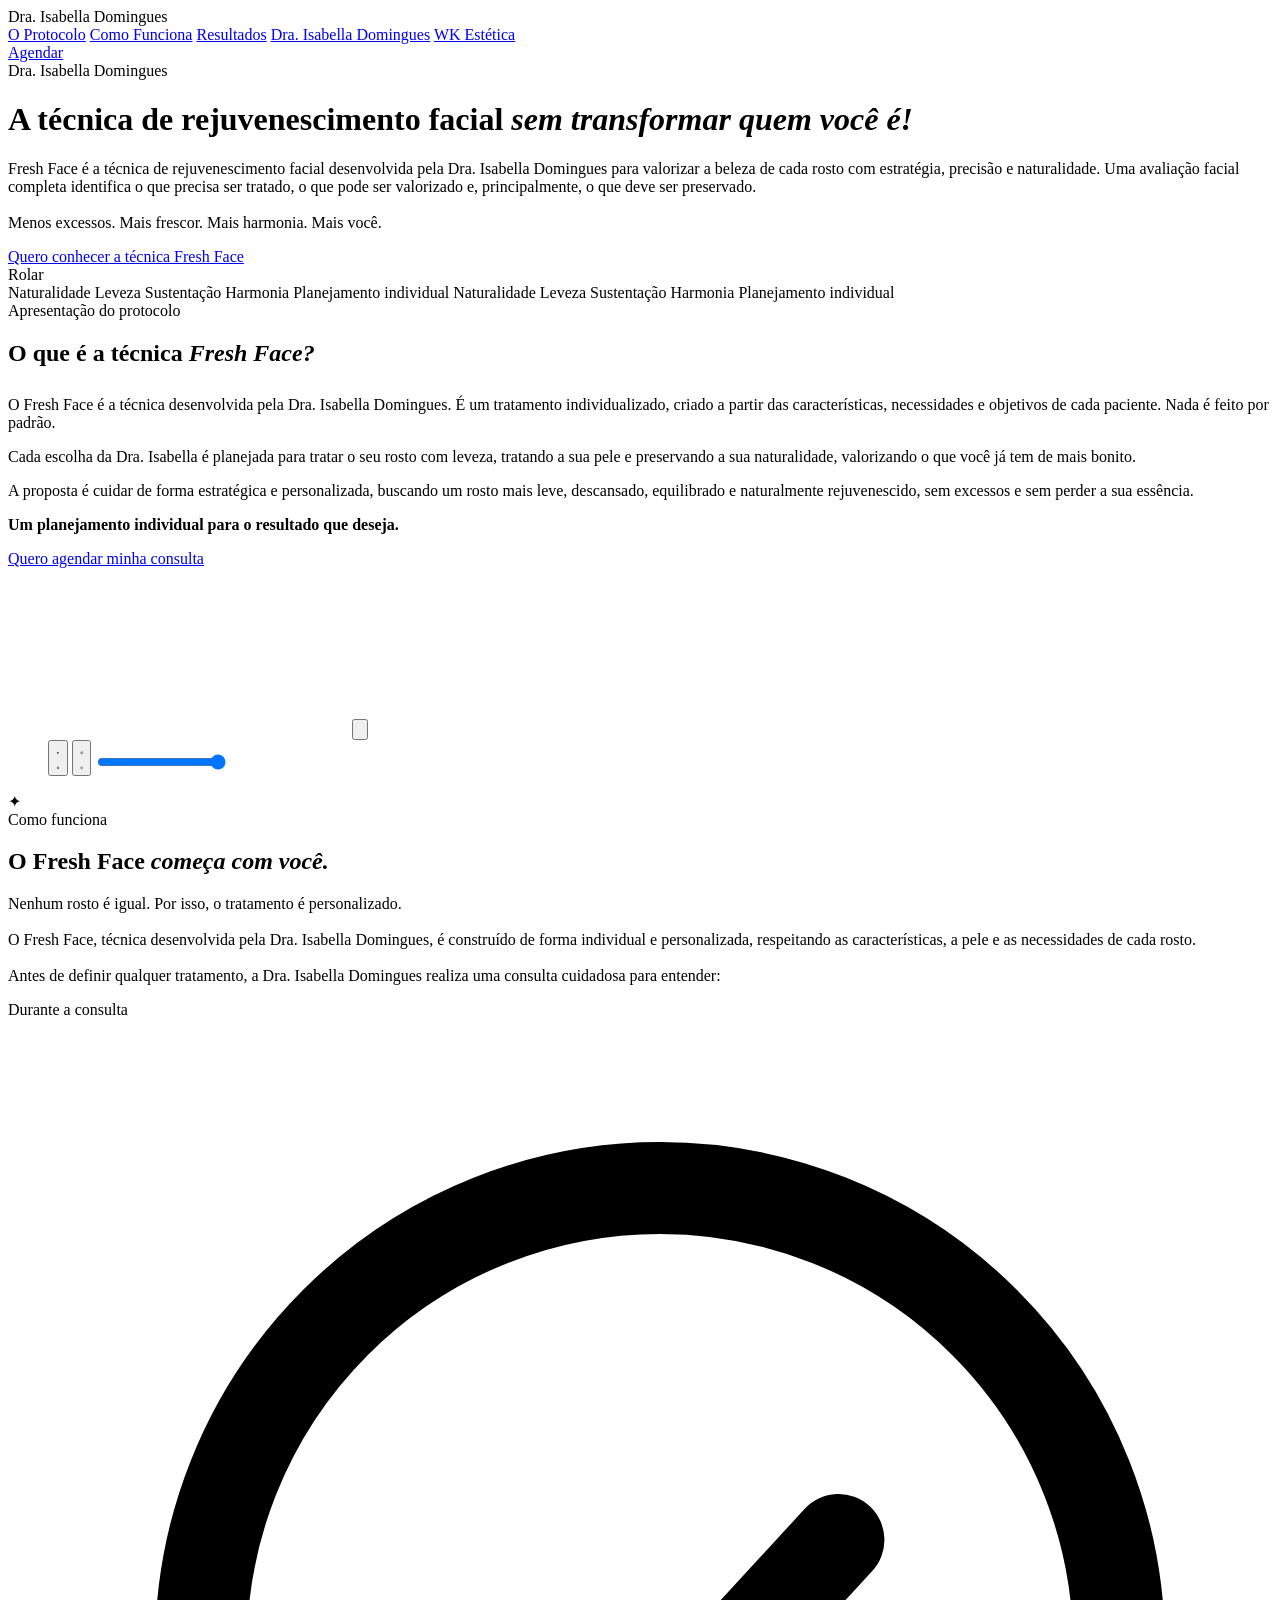
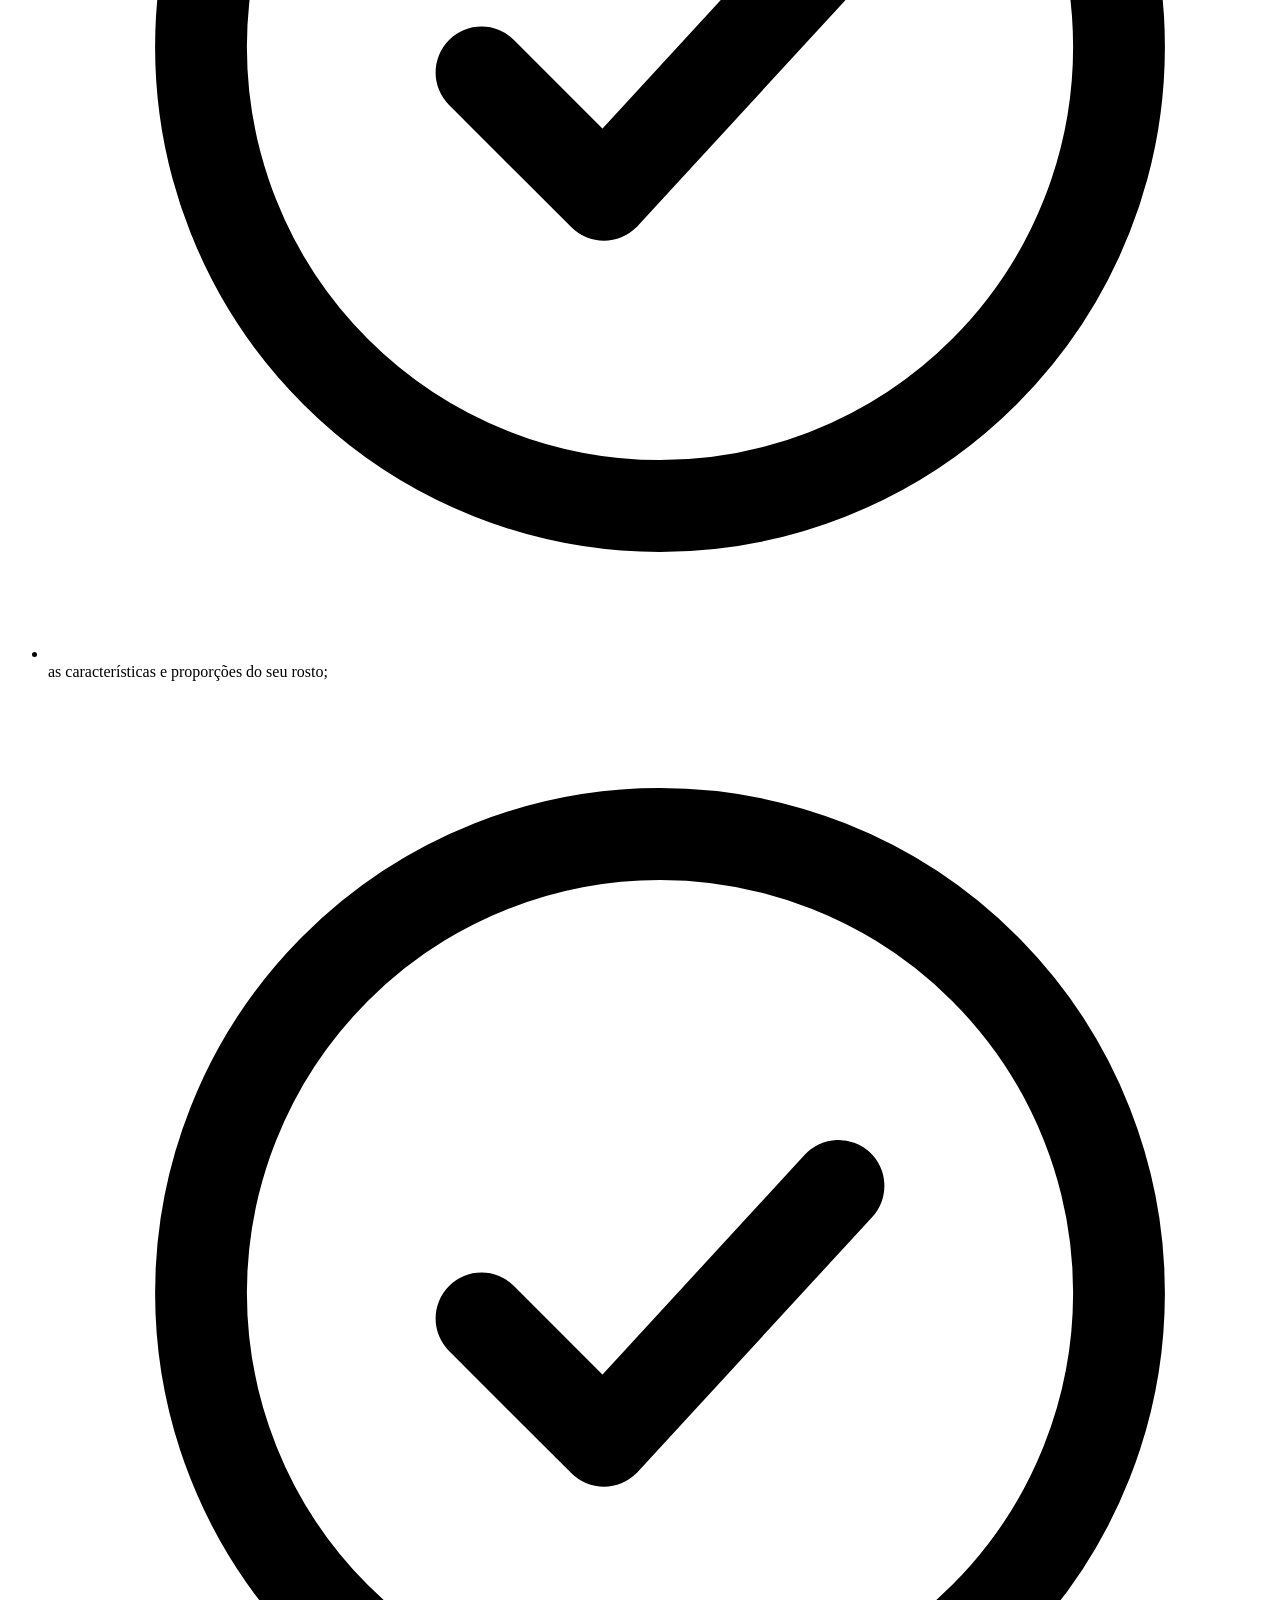
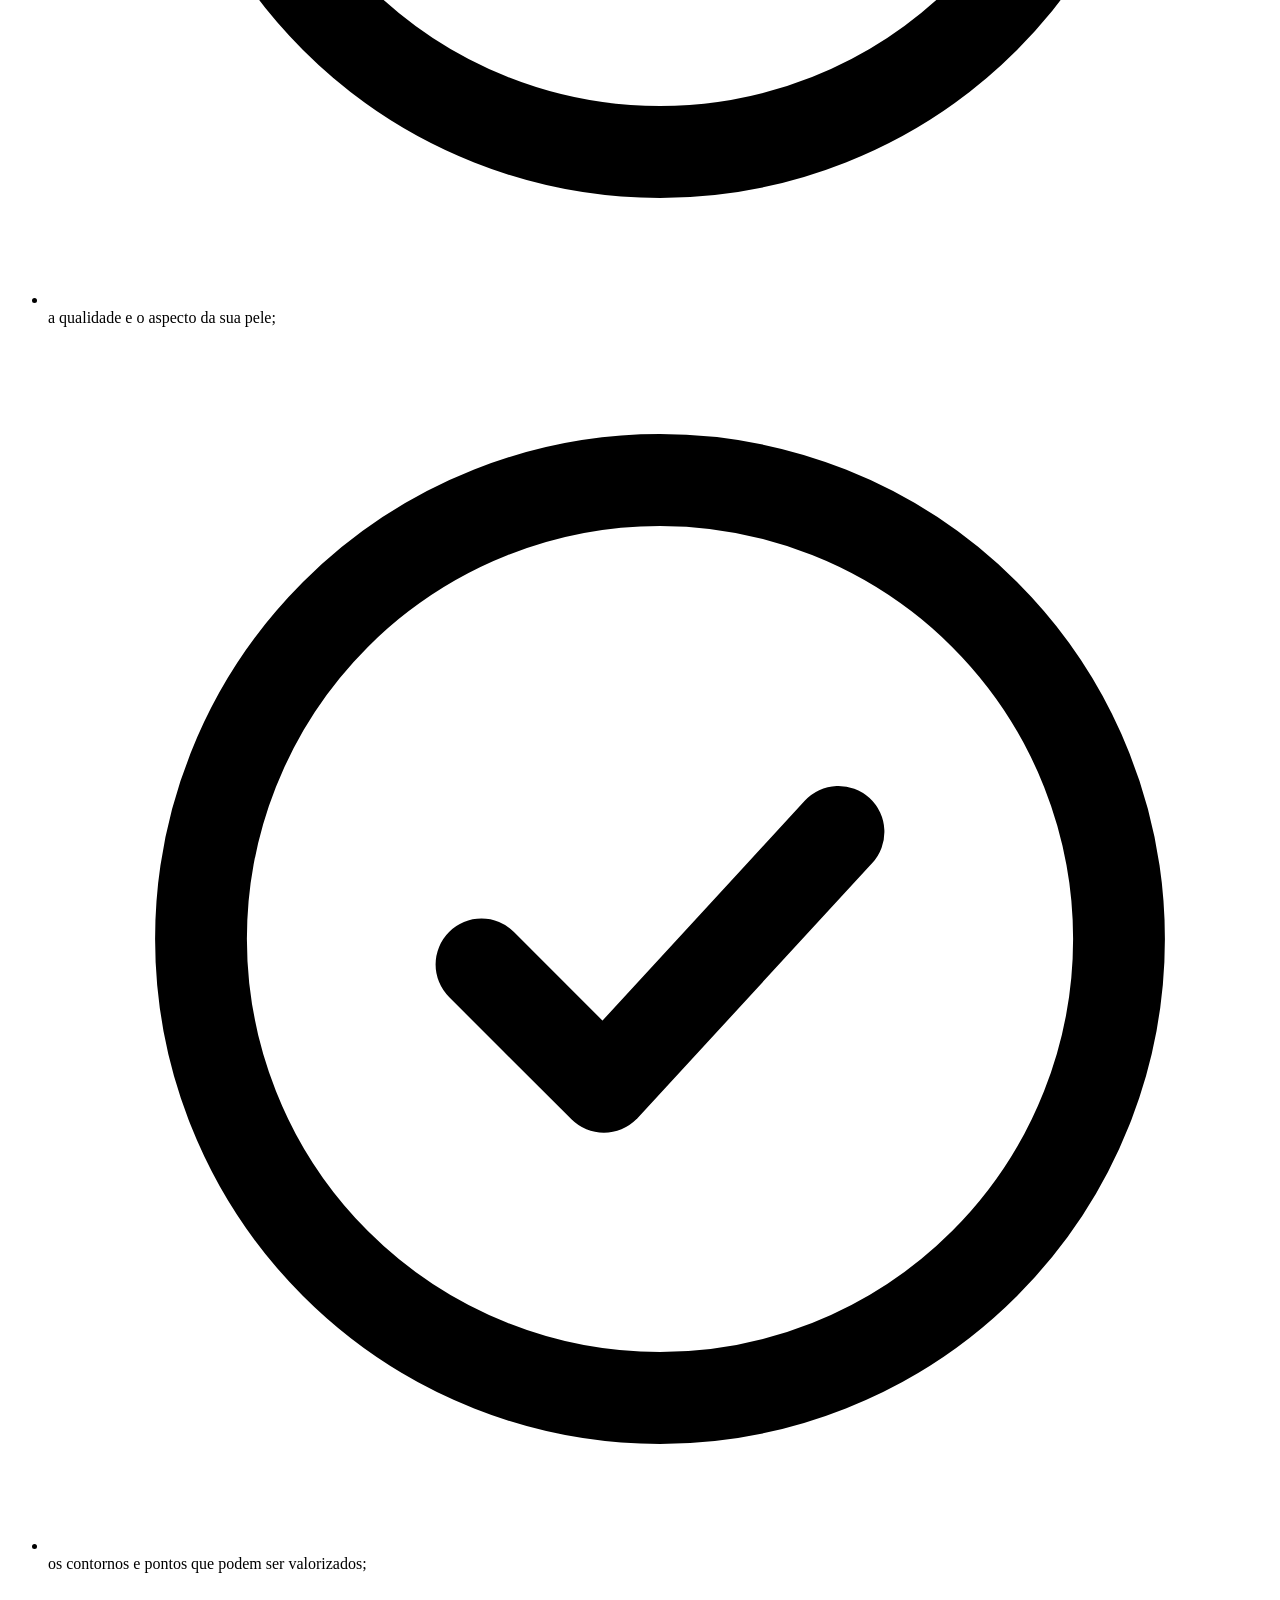
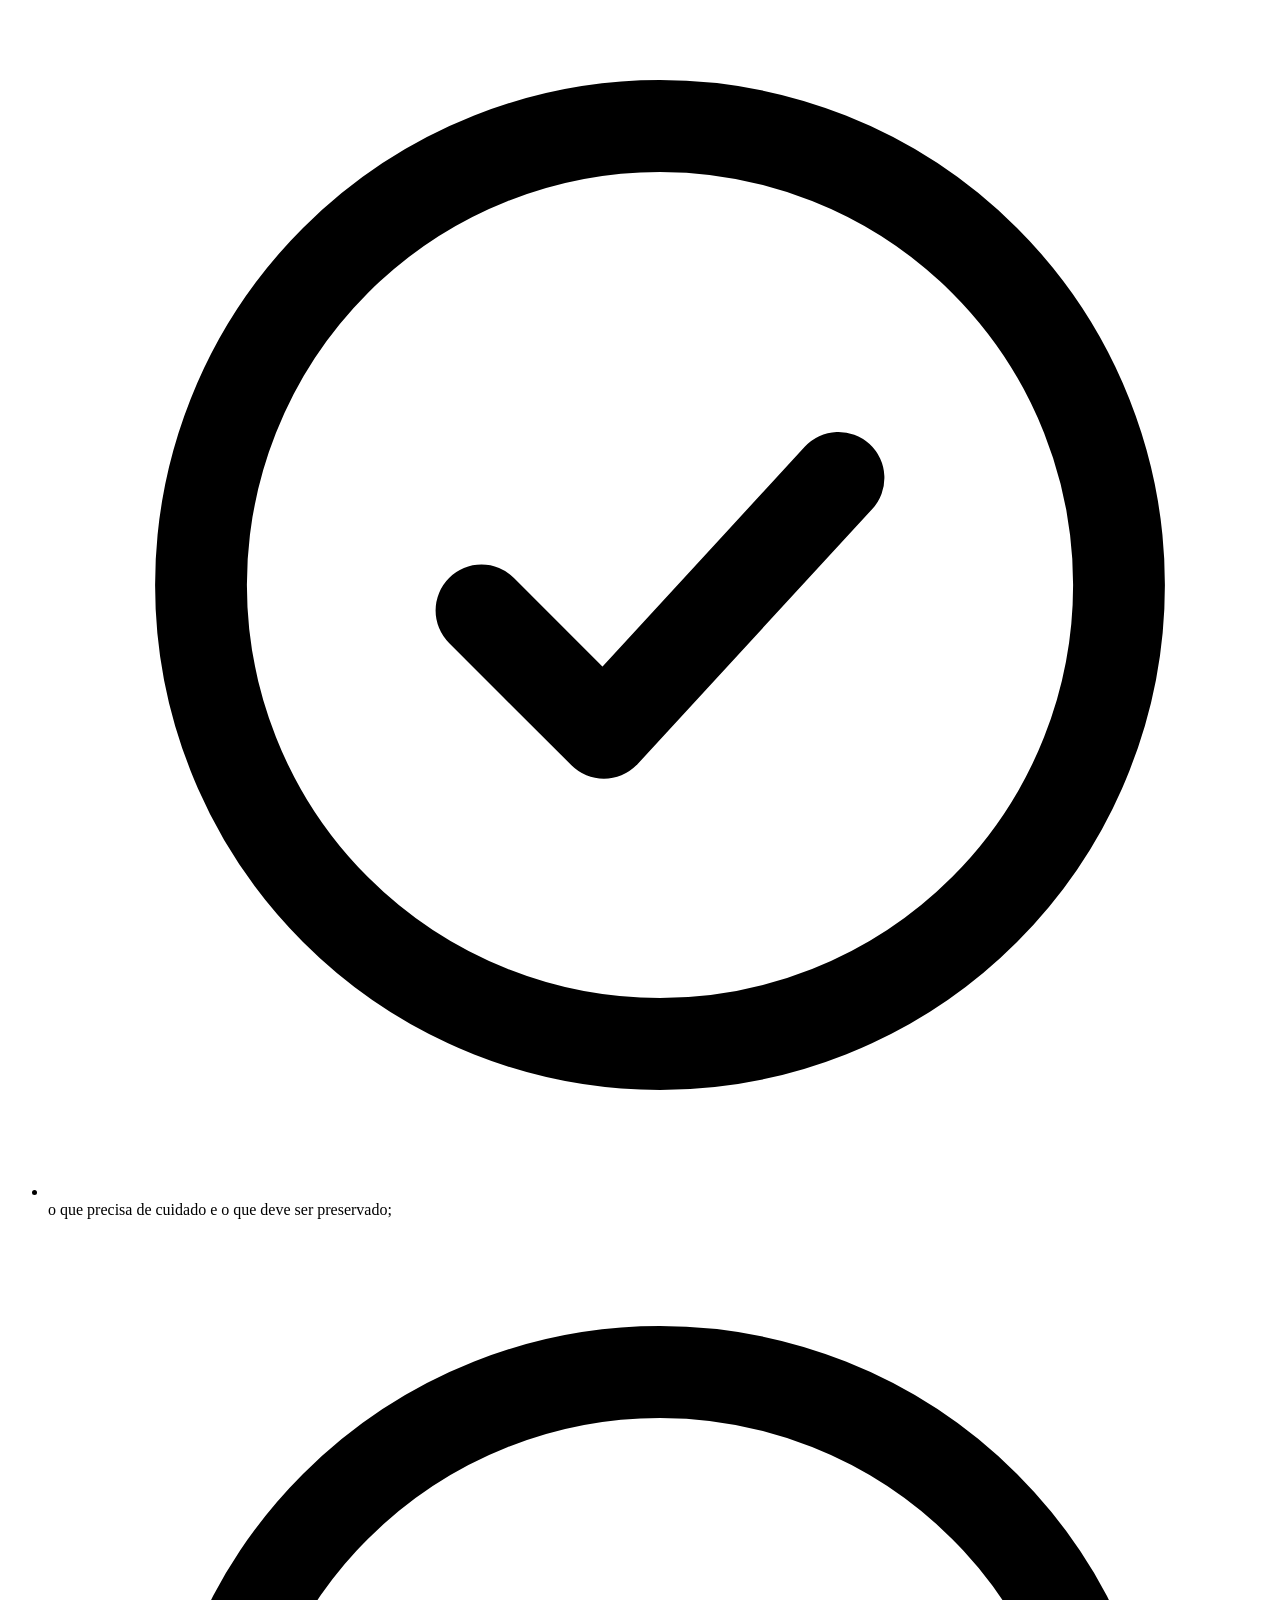
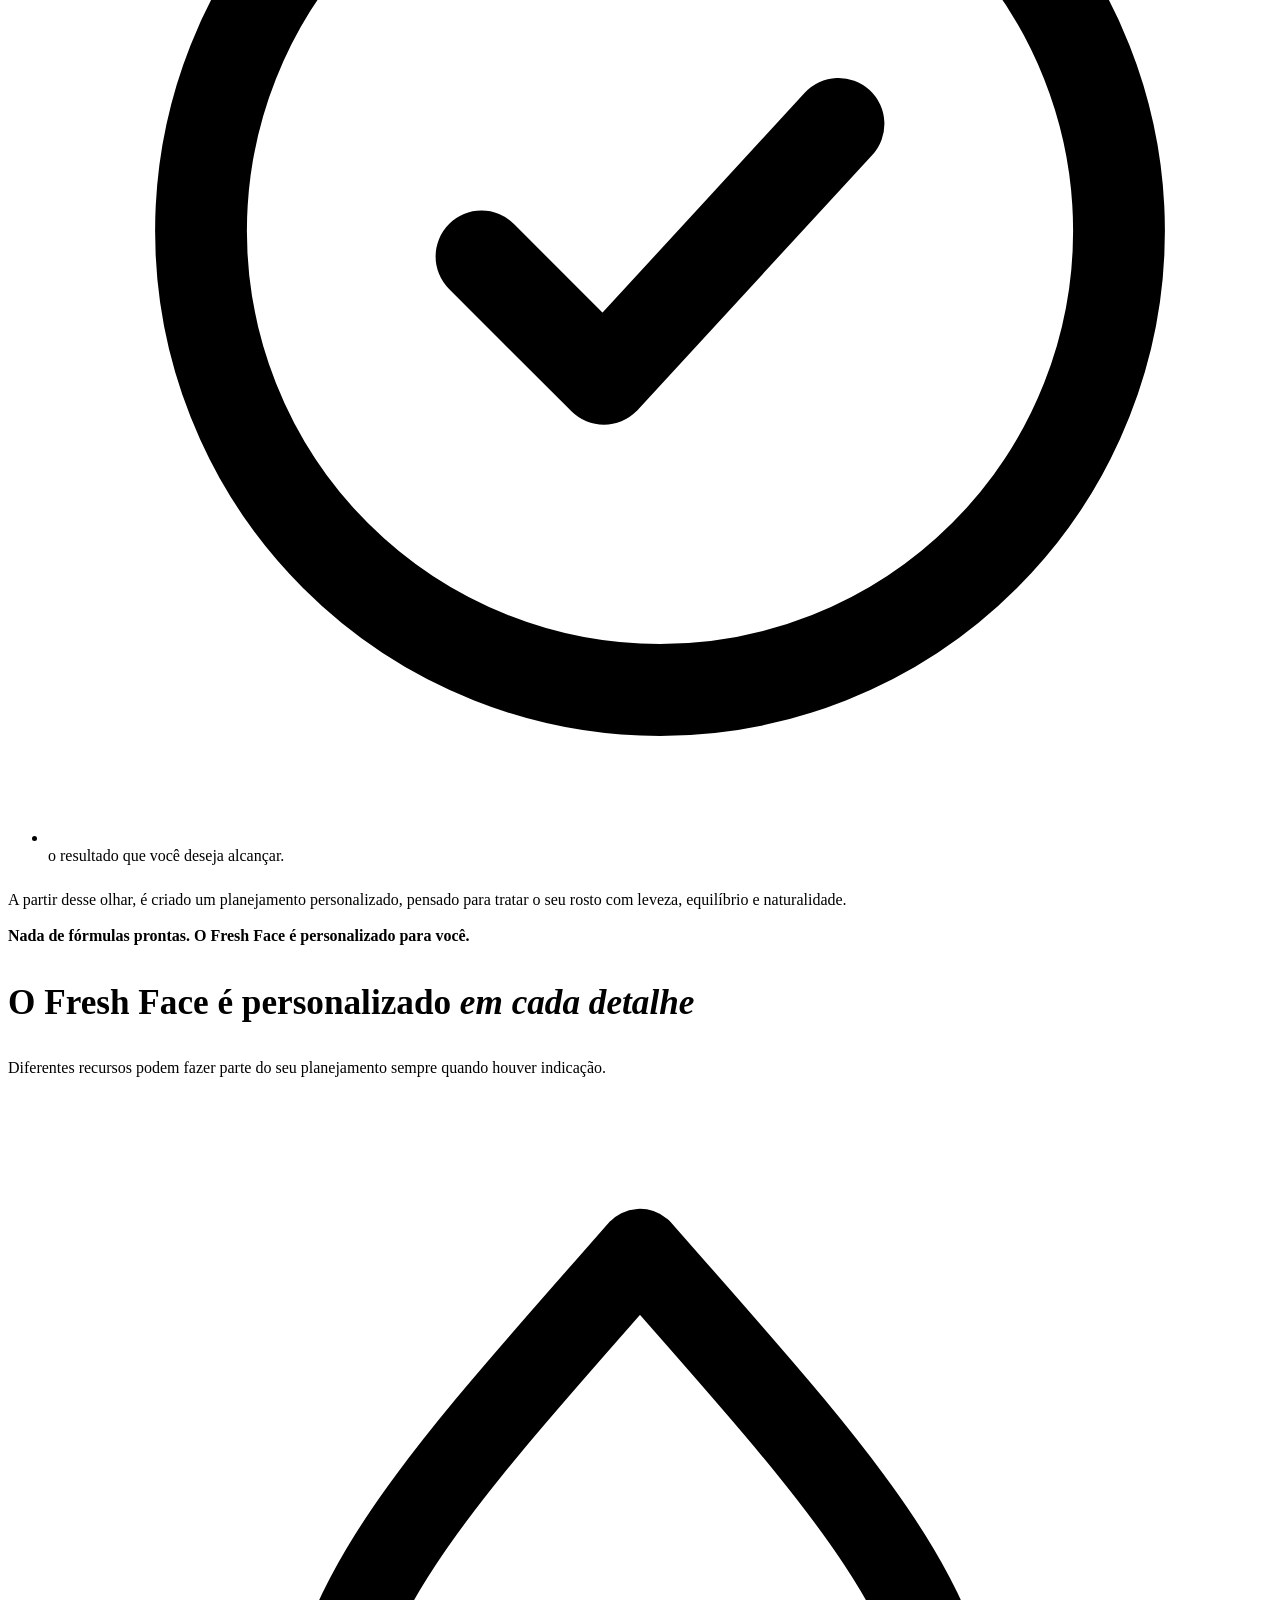
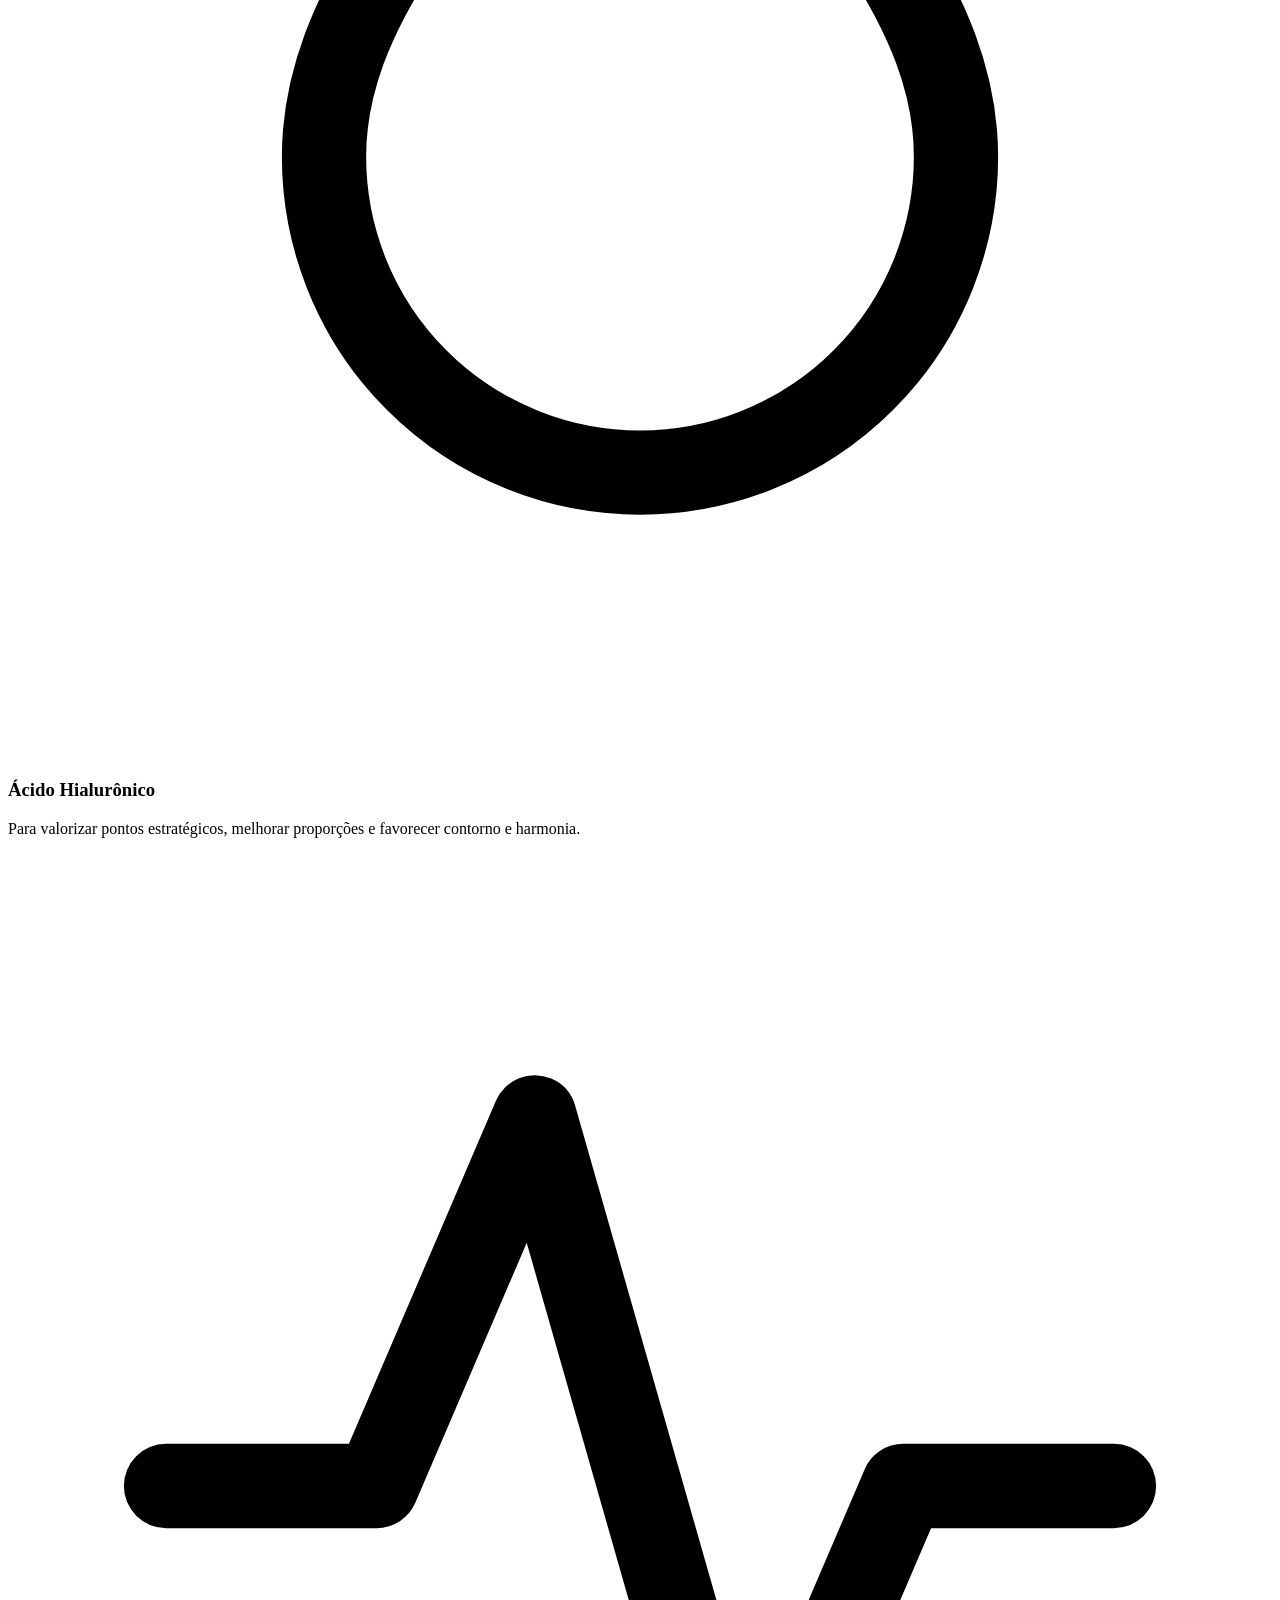
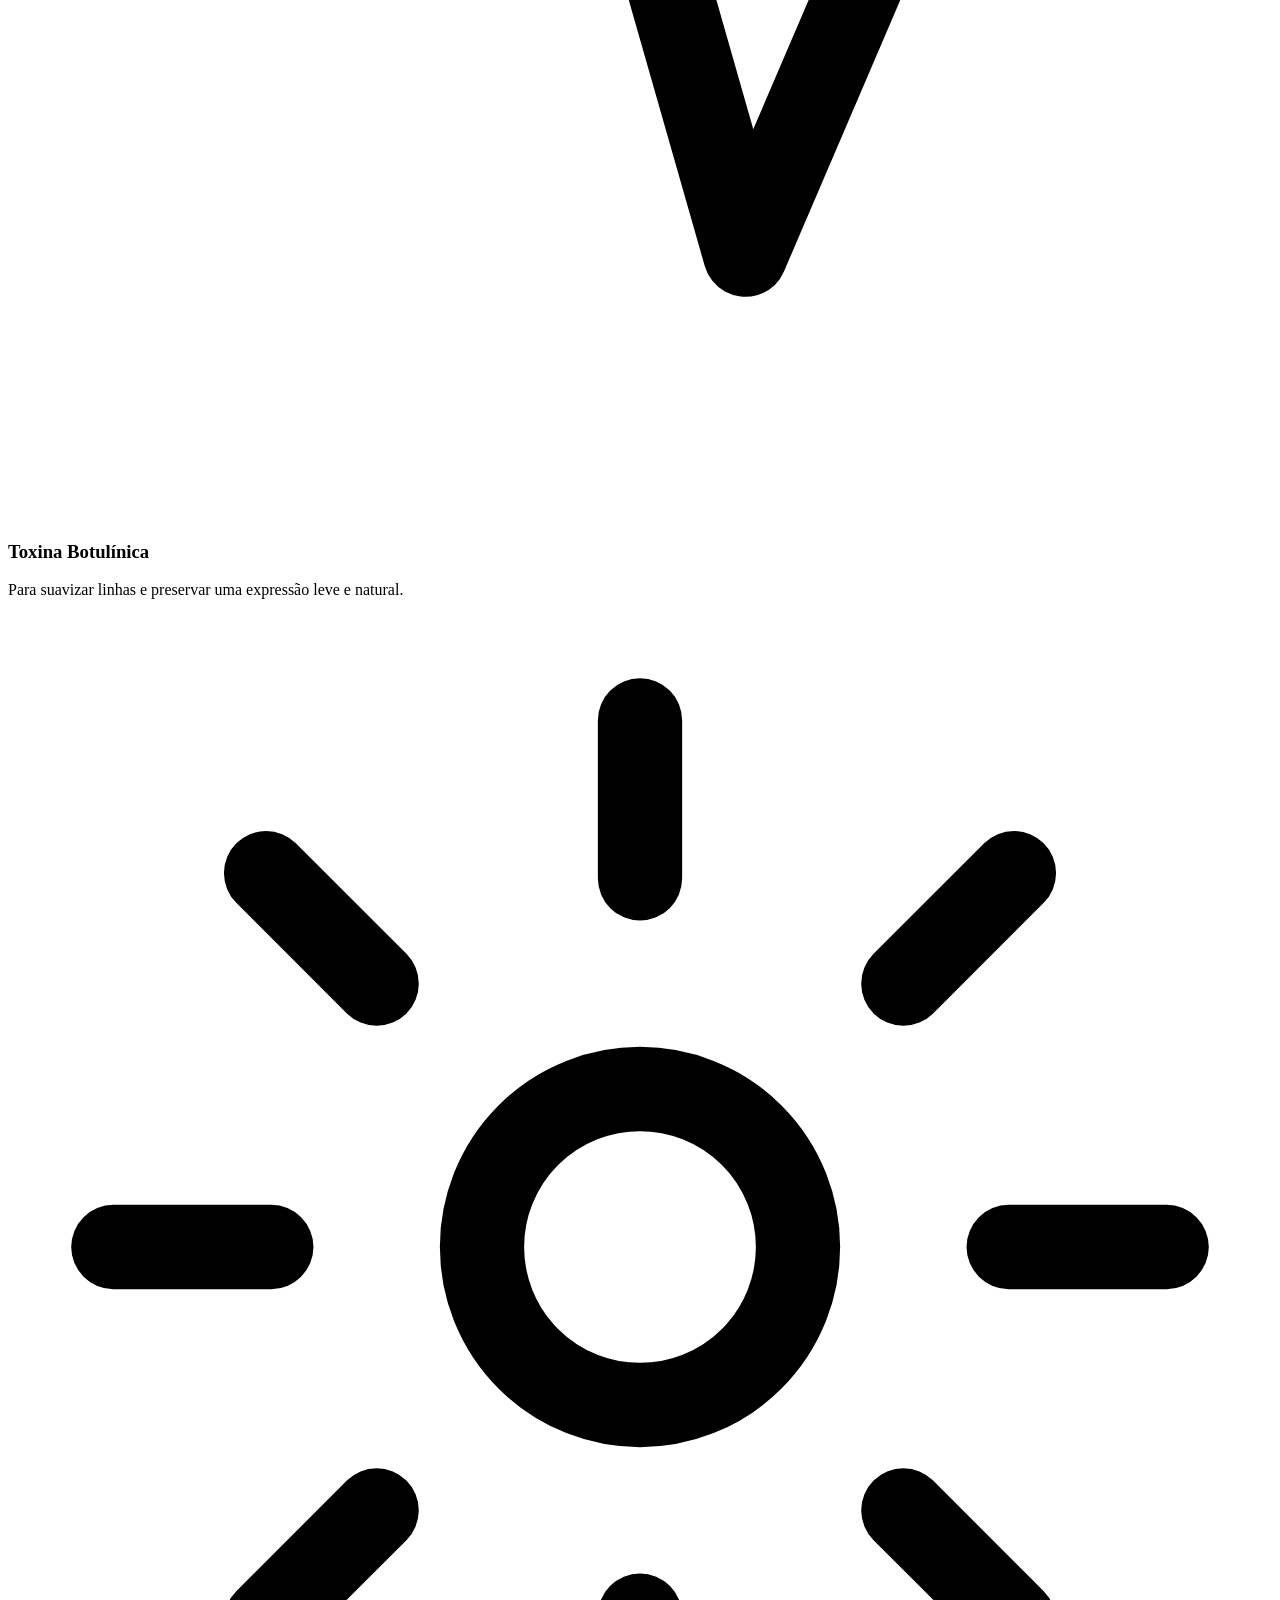
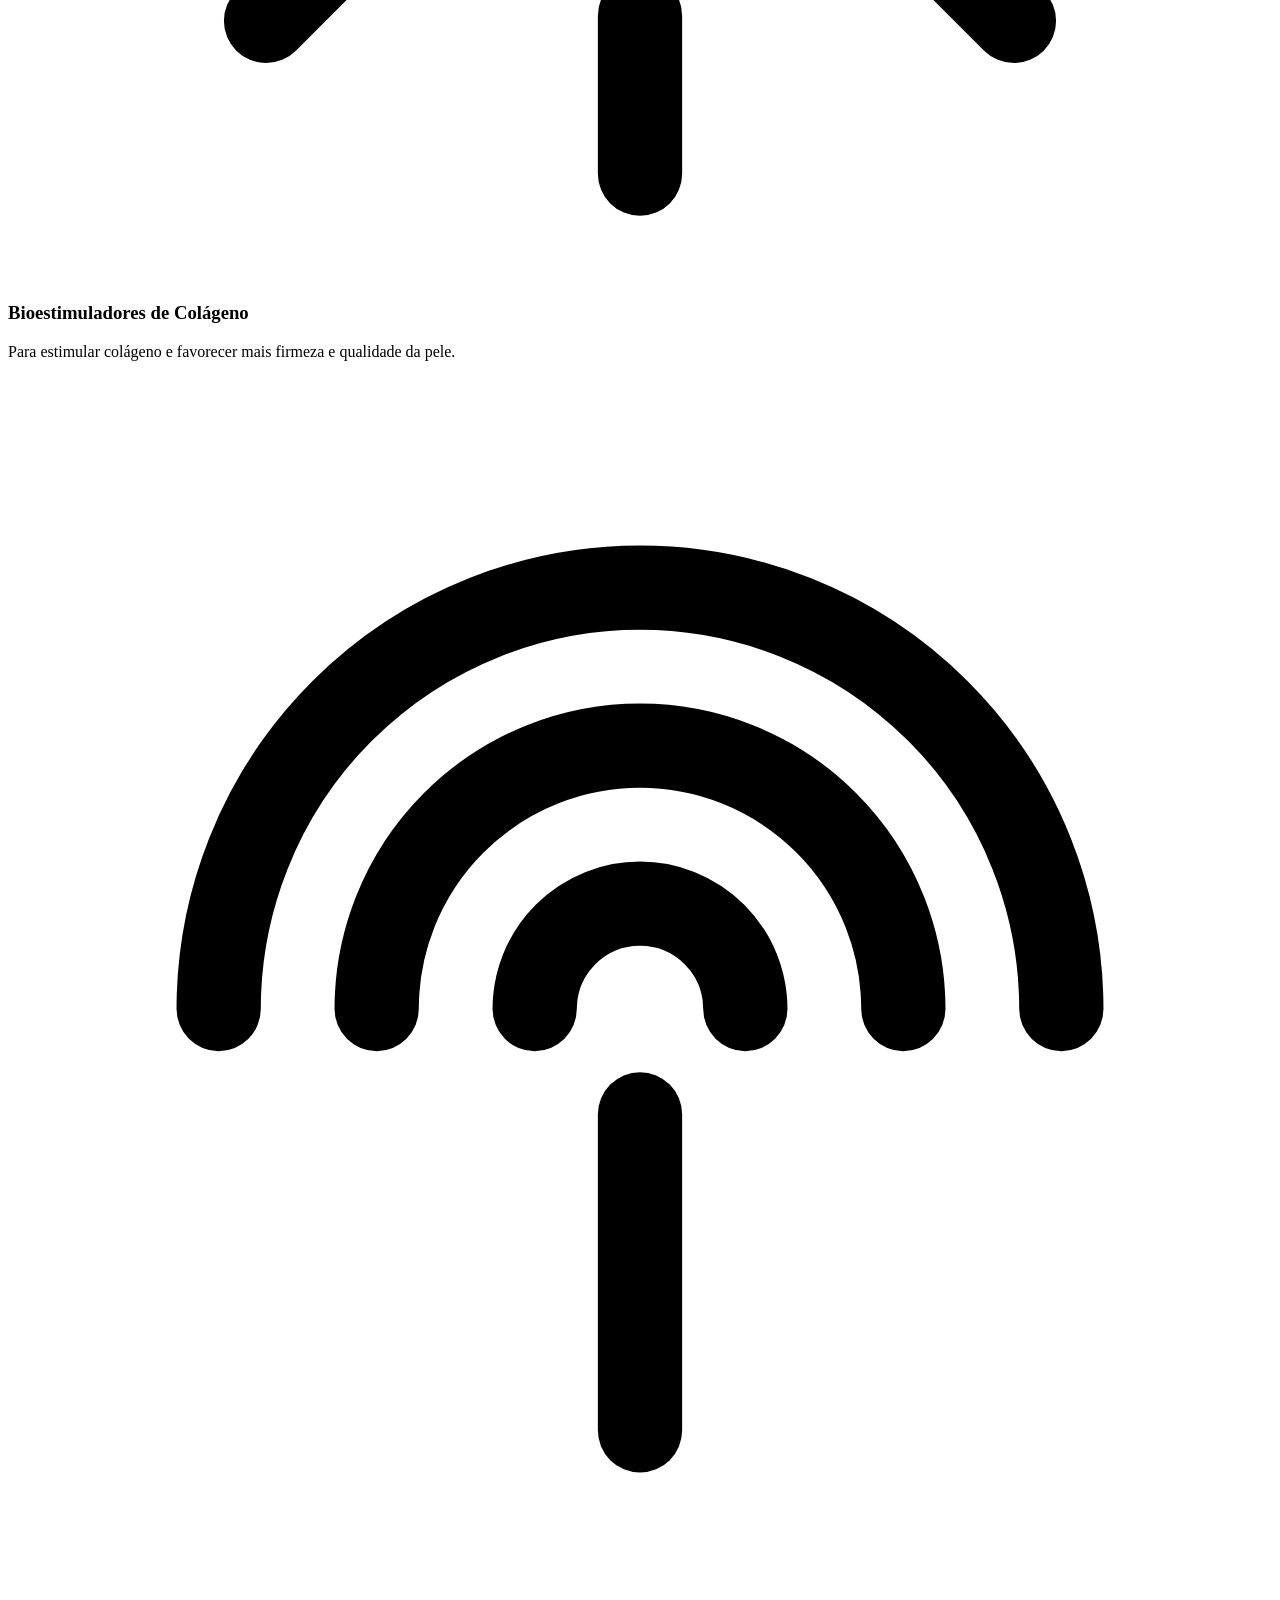
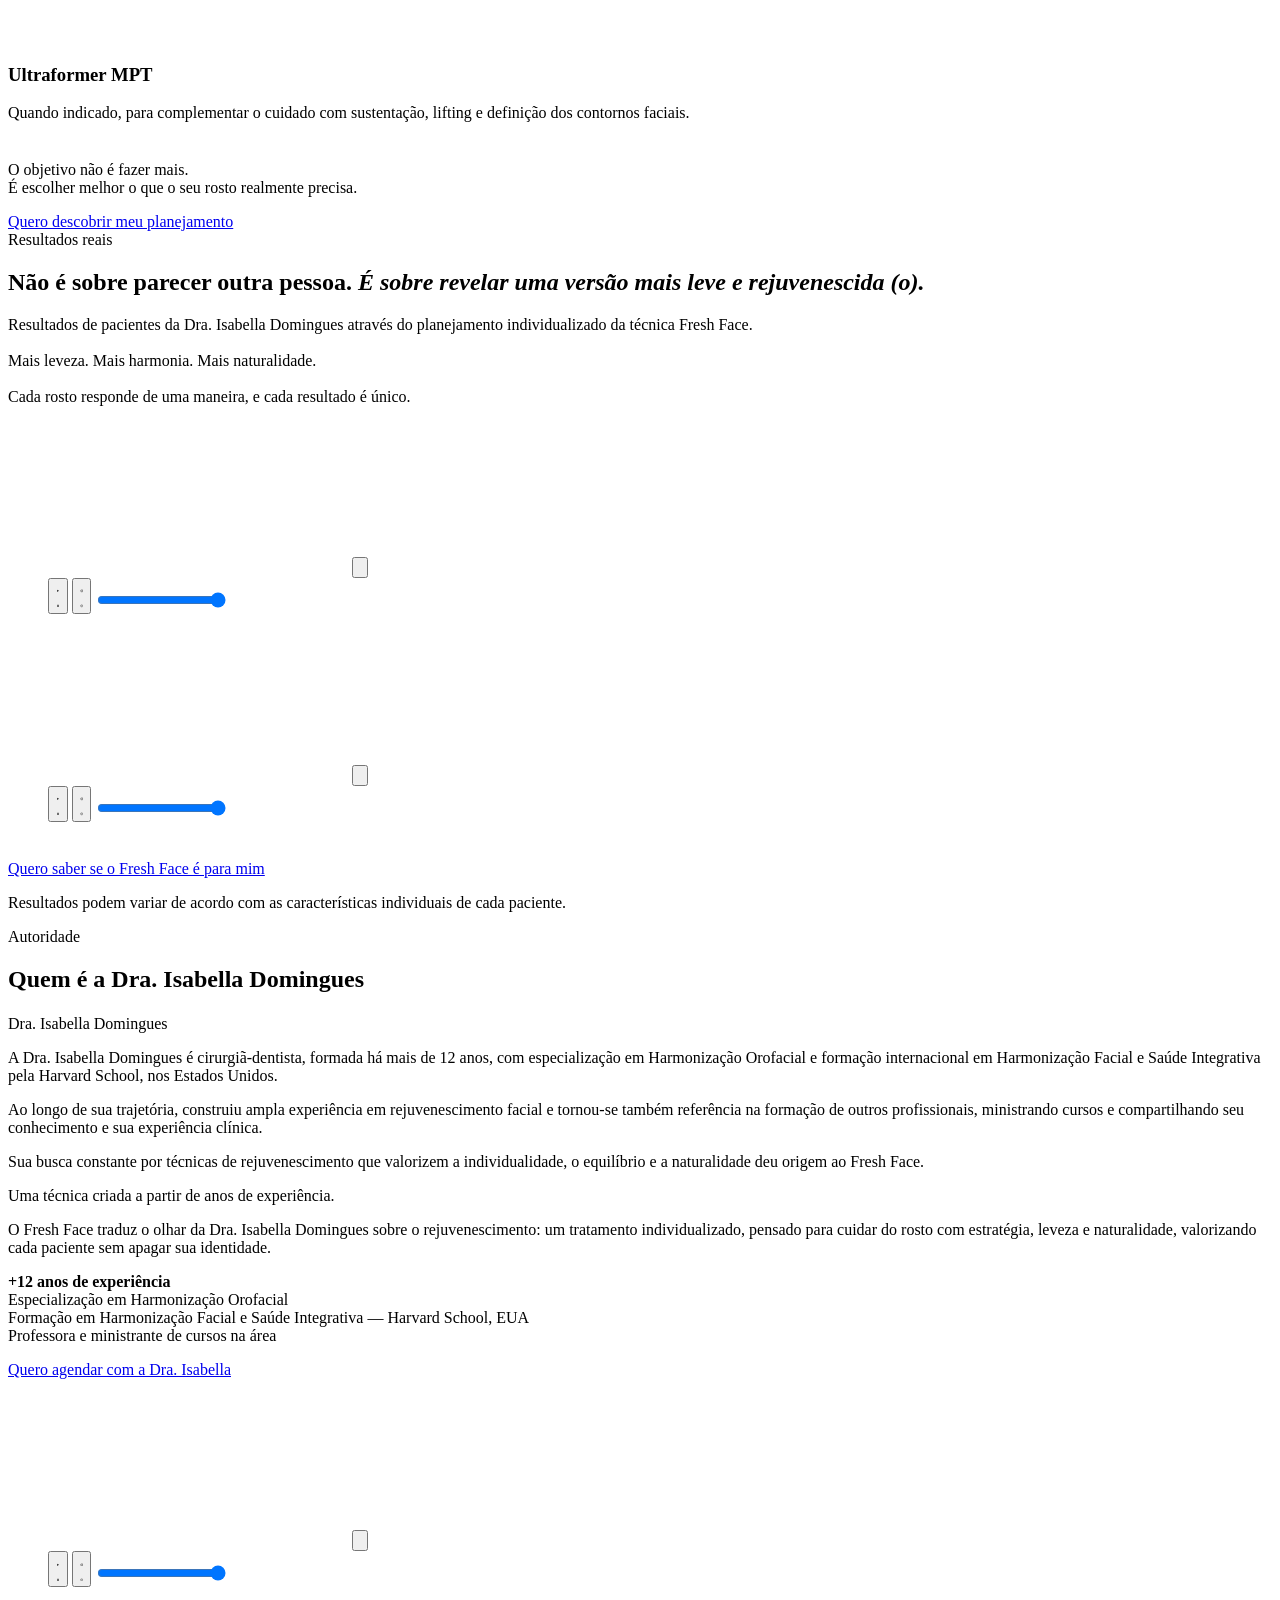
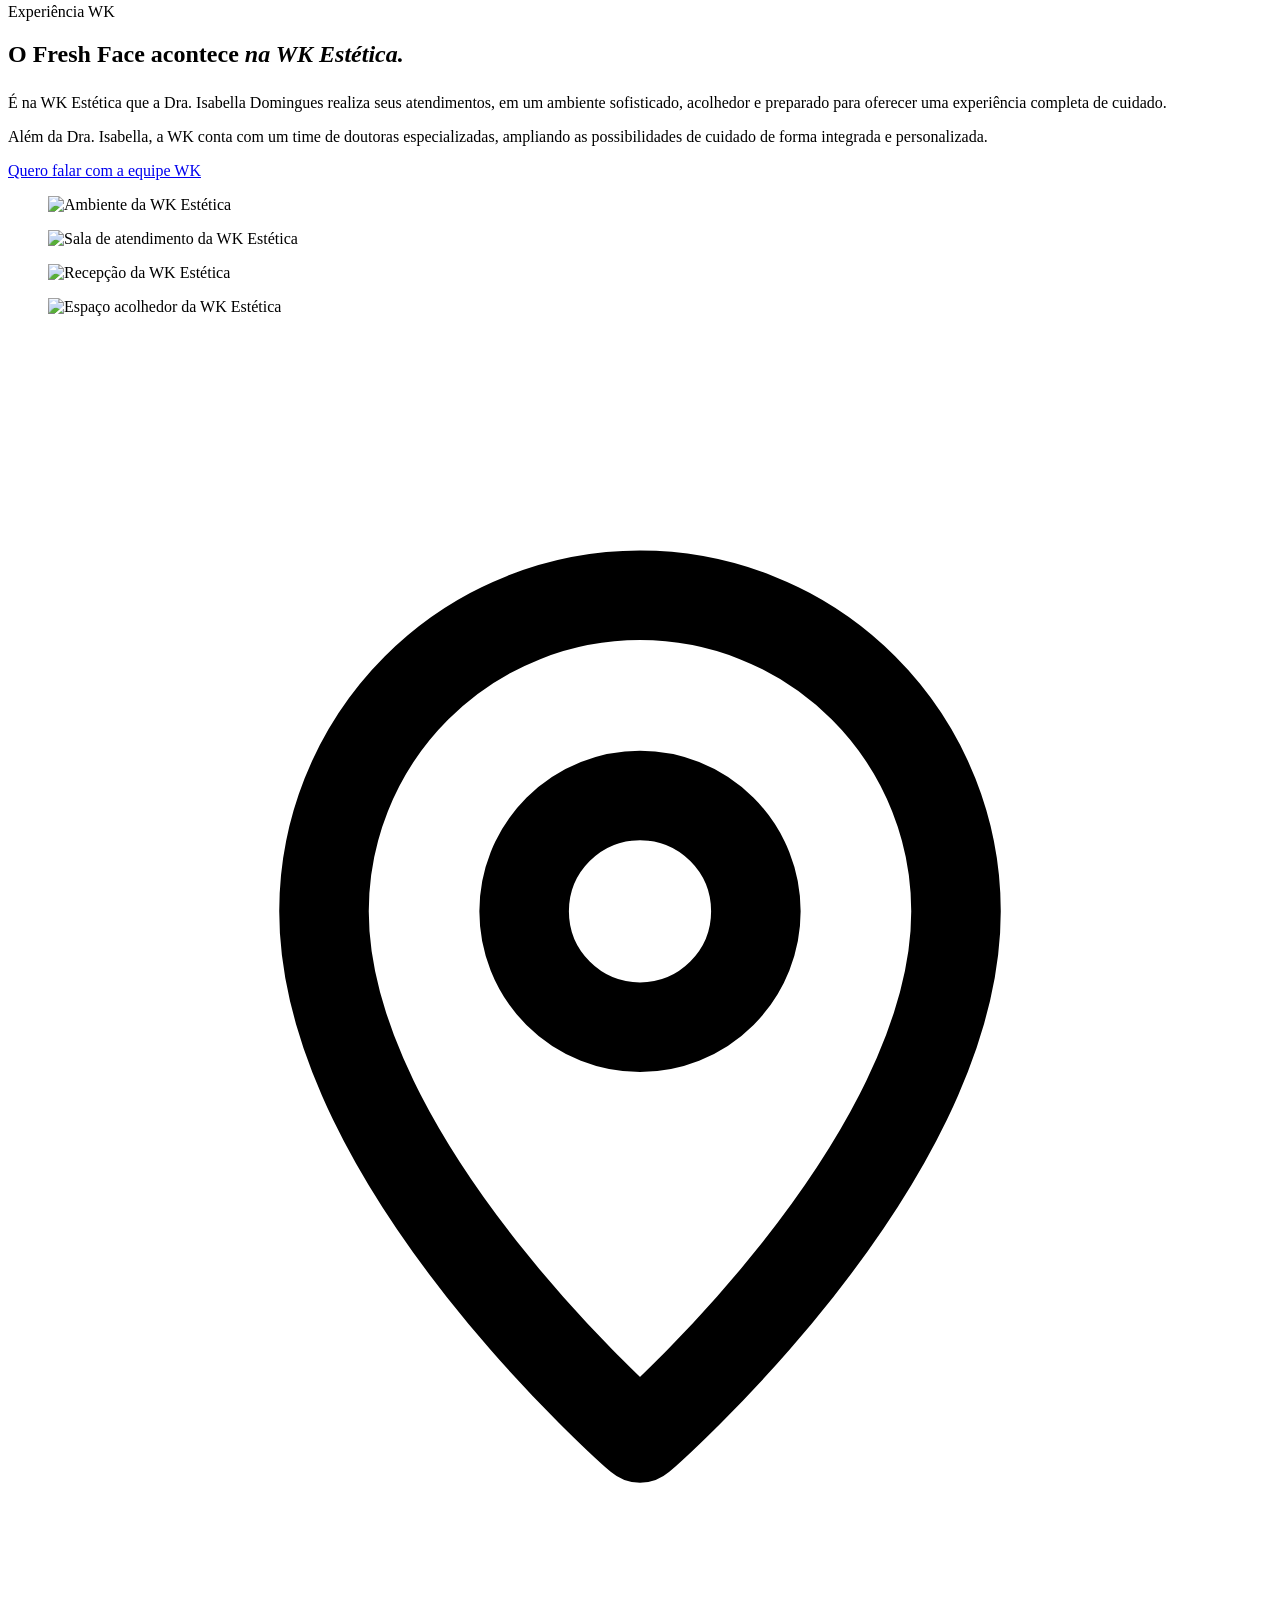
==== commit 38aa1efa: "toma no cu" ====
--- a/templates/fresh-face.html
+++ b/templates/fresh-face.html
@@ -11,12 +11,12 @@
   <!-- End Google Tag Manager -->
   <meta charset="UTF-8">
   <meta name="viewport" content="width=device-width, initial-scale=1.0">
-  <title>Fresh Face | Dra. Isa | WK Estética São Paulo</title>
+  <title>Fresh Face | Dra. Isabella Domingues | WK Estética São Paulo</title>
   <meta name="description"
-    content="Fresh Face: rejuvenescimento e harmonização facial personalizados pela Dra. Isa, na WK Estética em São Paulo. Um rosto mais leve e descansado, preservando a sua essência.">
-  <meta property="og:title" content="Fresh Face | Dra. Isa | WK Estética">
+    content="Fresh Face: rejuvenescimento e harmonização facial personalizados pela Dra. Isabella Domingues, na WK Estética em São Paulo. Um rosto mais leve e descansado, preservando a sua essência.">
+  <meta property="og:title" content="Fresh Face | Dra. Isabella Domingues | WK Estética">
   <meta property="og:description"
-    content="O rejuvenescimento que valoriza seu rosto sem apagar sua essência. Avaliação personalizada com a Dra. Isa na WK Estética.">
+    content="O rejuvenescimento que valoriza seu rosto sem apagar sua essência. Avaliação personalizada com a Dra. Isabella Domingues na WK Estética.">
   <meta property="og:type" content="website">
   <link rel="preconnect" href="https://fonts.googleapis.com">
   <link rel="preconnect" href="https://fonts.gstatic.com" crossorigin>
@@ -39,7 +39,7 @@
       <a href="#protocolo">O Protocolo</a>
       <a href="#como-funciona">Como Funciona</a>
       <a href="#resultados">Resultados</a>
-      <a href="#dra-isa">Dra. Isa</a>
+      <a href="#dra-isa">Dra. Isabella Domingues</a>
       <a href="#wk">WK Estética</a>
     </div>
     <a class="ff-btn ff-btn--primary ff-nav-cta"
@@ -524,7 +524,7 @@
           </div>
           <div class="ff-text">
             <p>
-              Antes de indicar qualquer procedimento, a Dra. Isa precisa conhecer o seu rosto.
+              Antes de indicar qualquer procedimento, a Dra. Isabella Domingues precisa conhecer o seu rosto.
             </p>
             <p>
               Durante a avaliação, serão analisadas suas características individuais, seus objetivos e as mudanças que
@@ -565,7 +565,8 @@
     <div class="ff-footer-inner">
       <div>
         <div class="ff-footer-brand">WK Estética</div>
-        <p>Fresh Face | Dra. Isa</p>
+        <p>Dra. Isabella Domingues</p>
+        <p>Cirurgiã-Dentista | CRO-SP 112.579</p>
         <p style="margin-top: 0.8rem;">
           Uma abordagem personalizada de harmonização e rejuvenescimento facial, criada para valorizar o seu rosto
           preservando a sua essência.
@@ -577,7 +578,7 @@
           <li><a href="#protocolo">Conheça o protocolo</a></li>
           <li><a href="#como-funciona">Como funciona</a></li>
           <li><a href="#resultados">Resultados</a></li>
-          <li><a href="#dra-isa">Dra. Isa</a></li>
+          <li><a href="#dra-isa">Dra. Isabella Domingues</a></li>
         </ul>
       </div>
       <div>
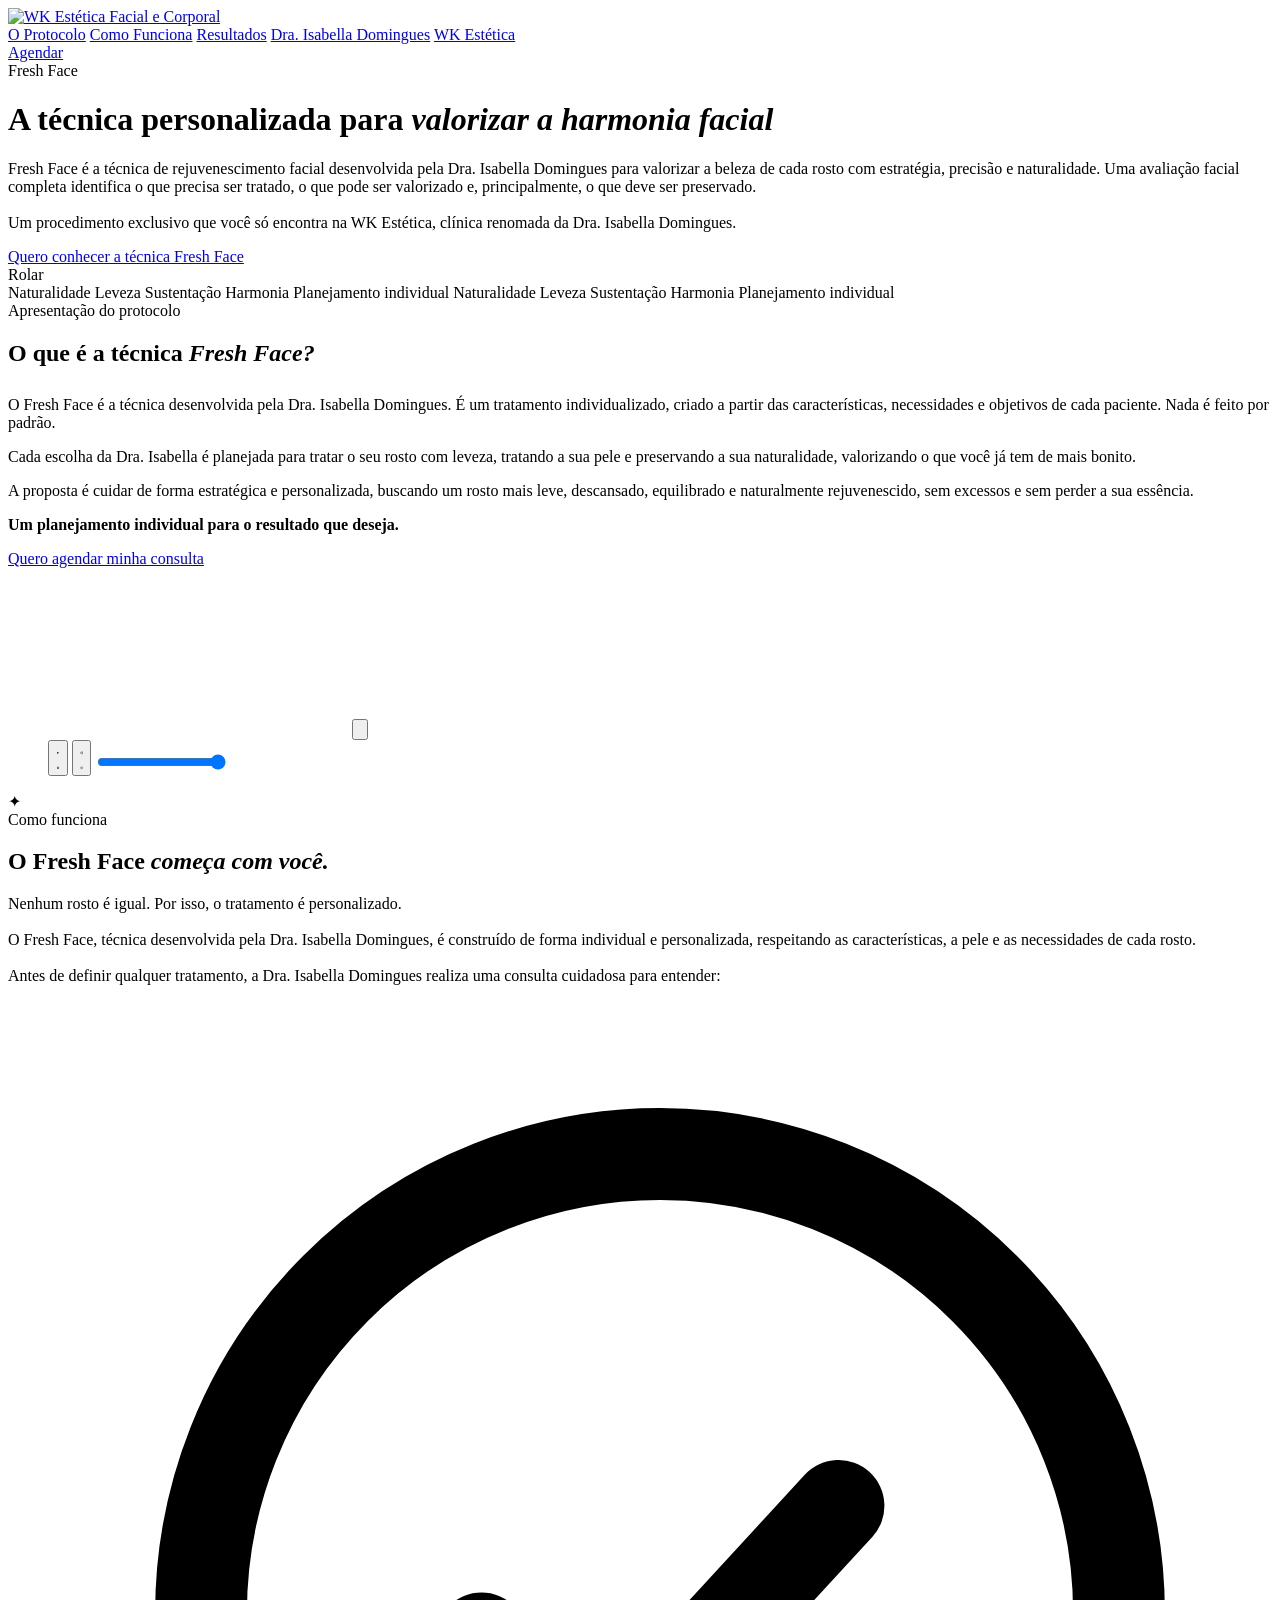
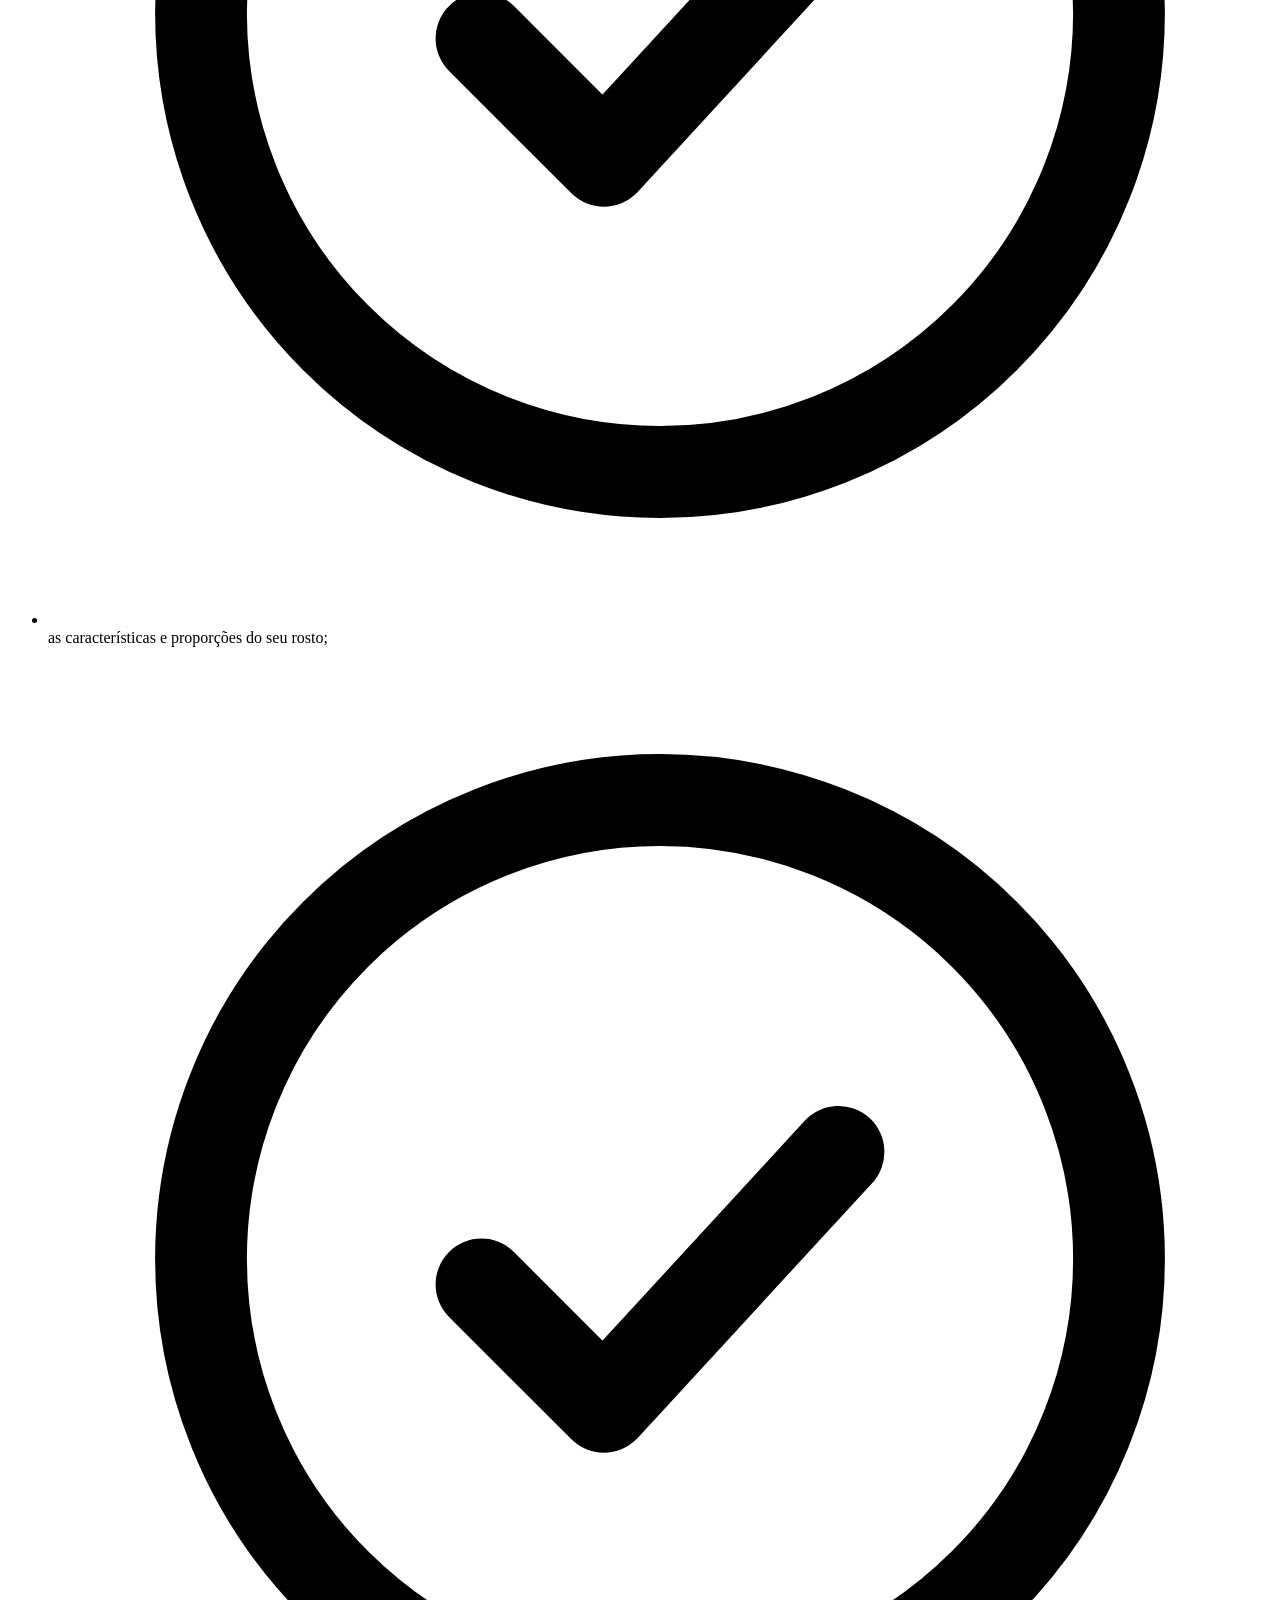
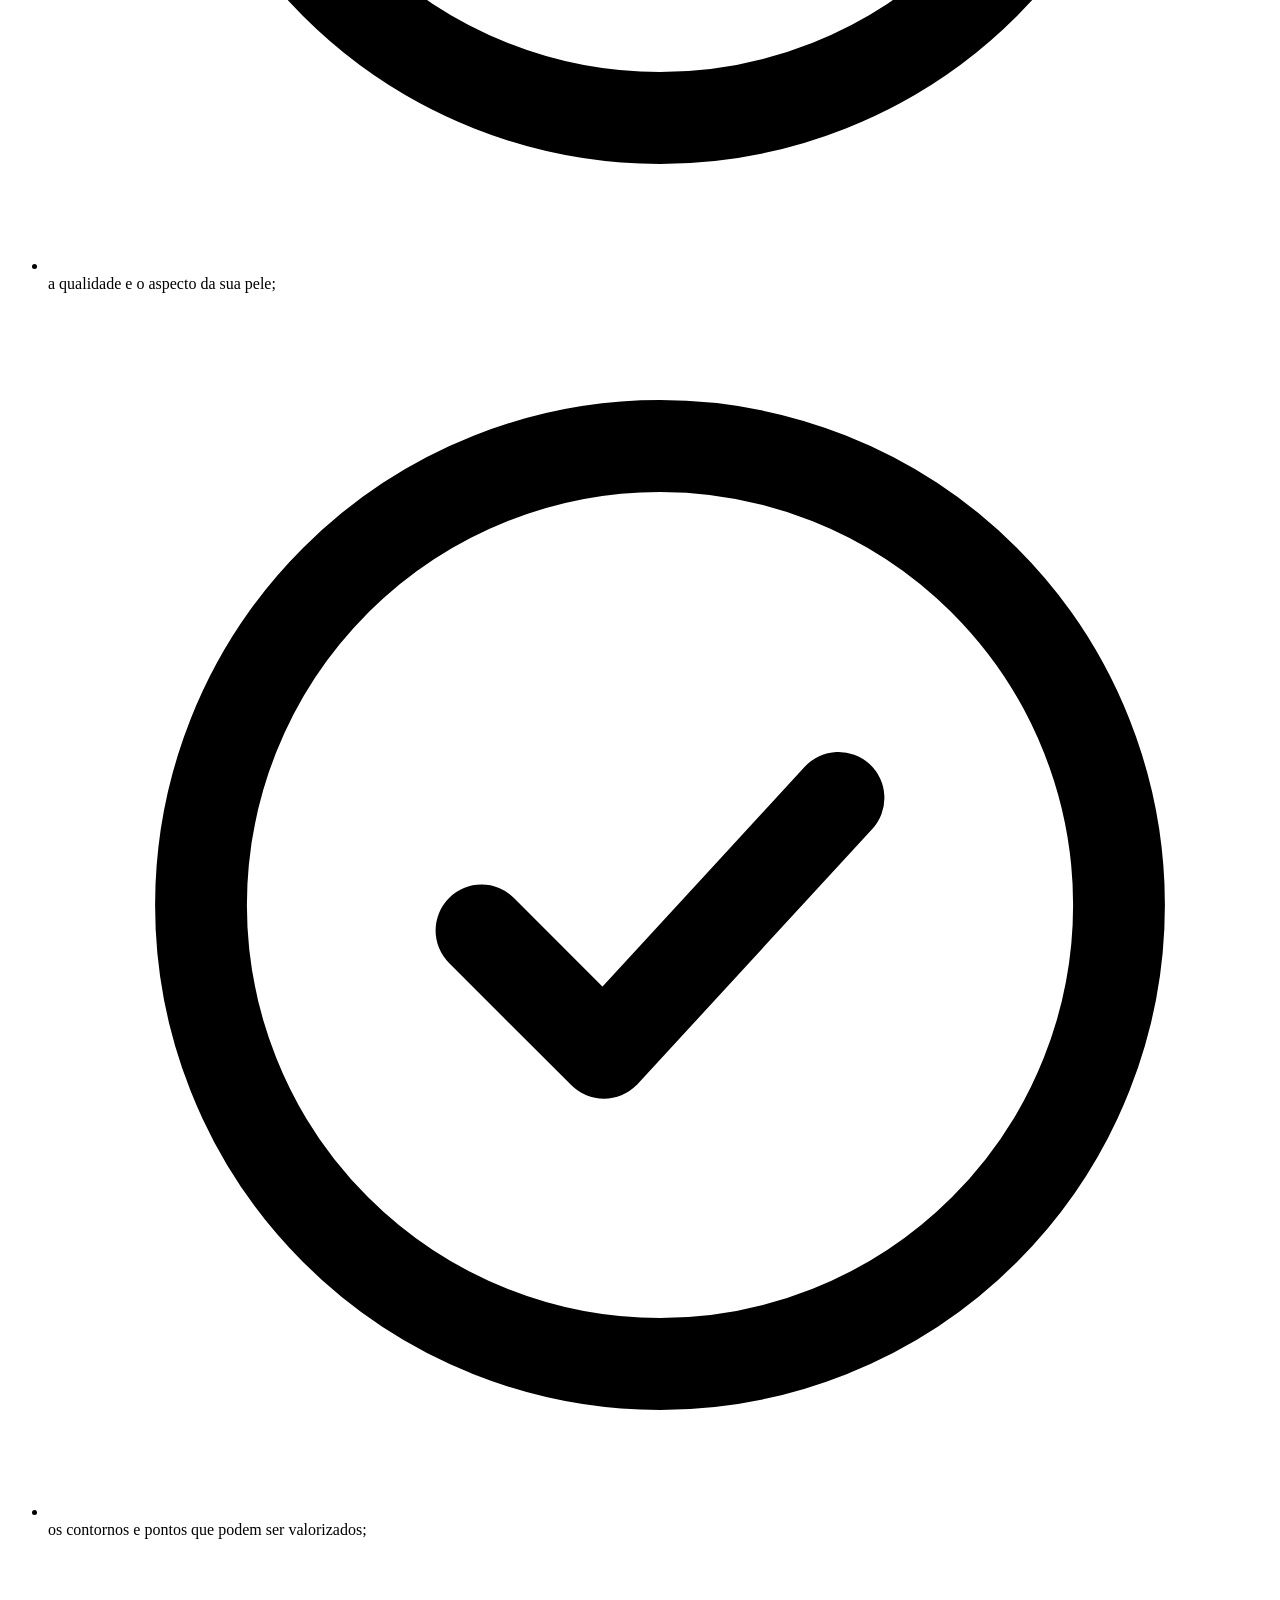
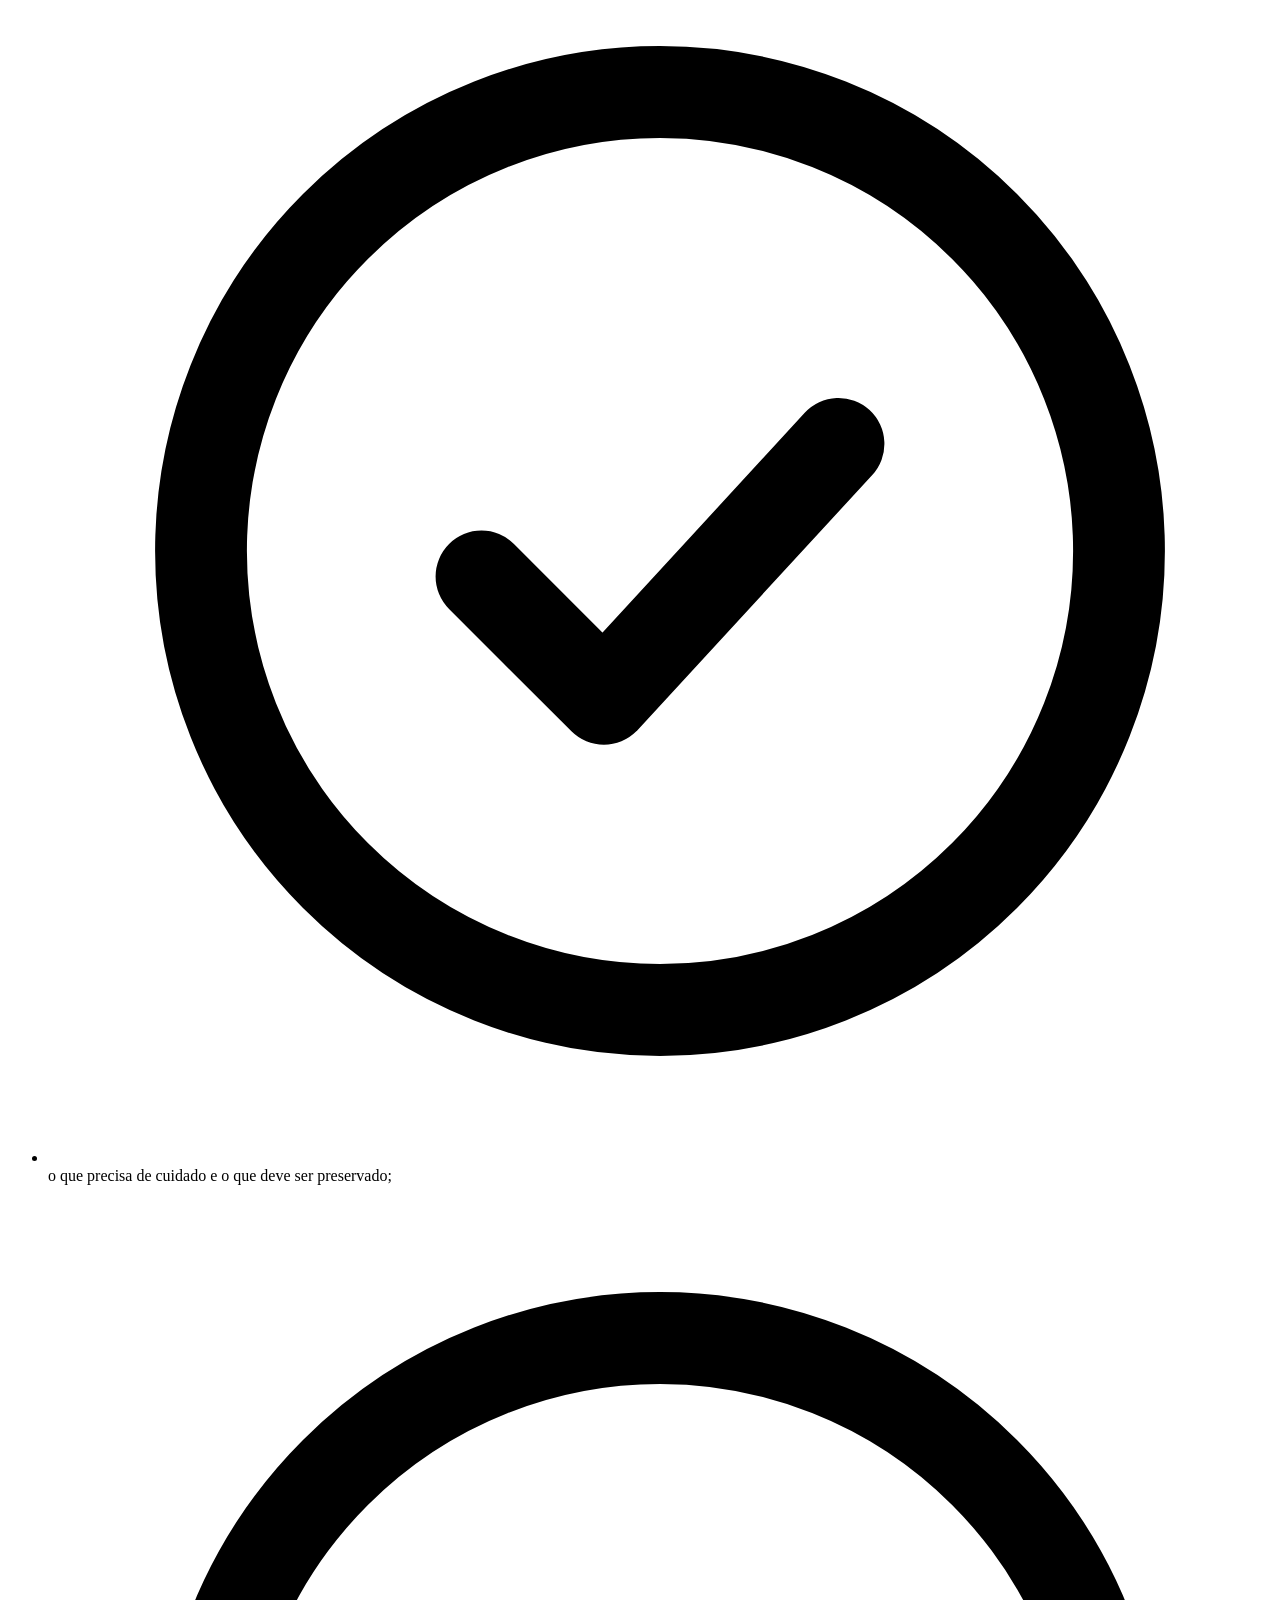
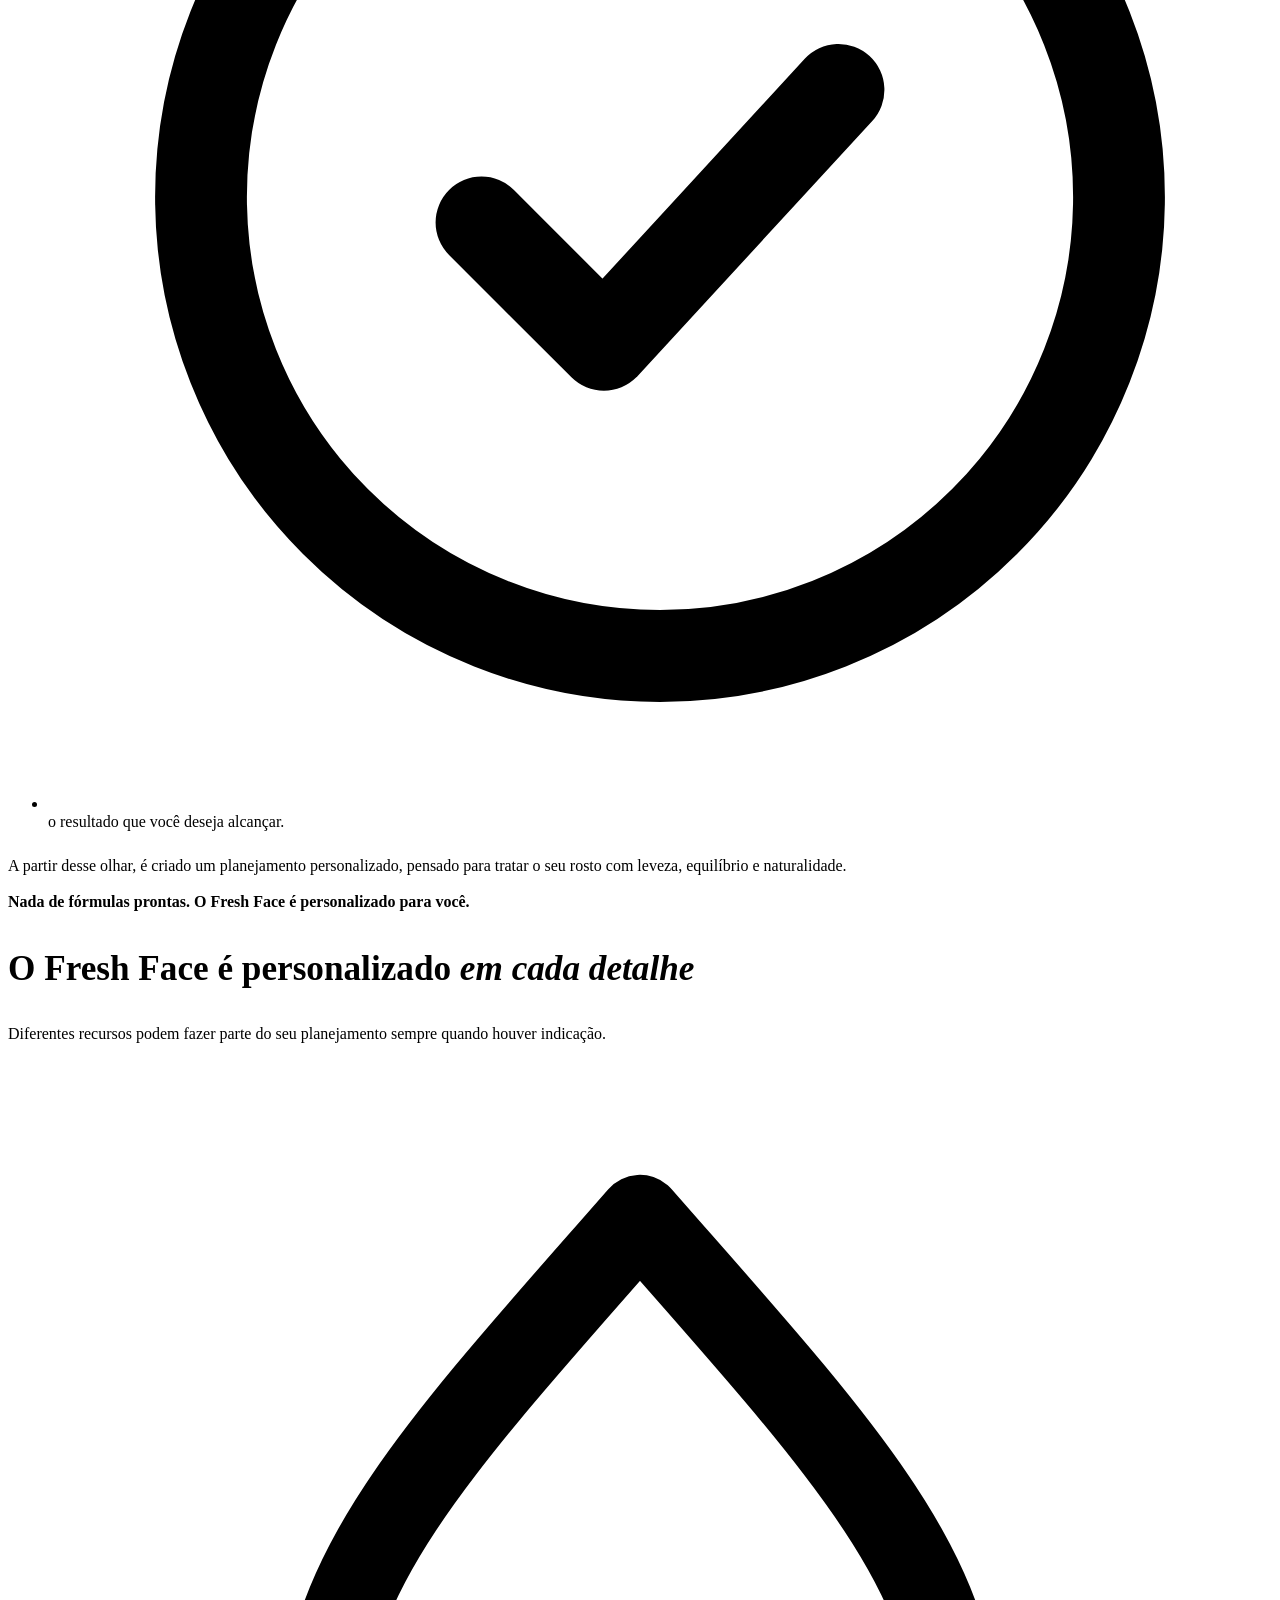
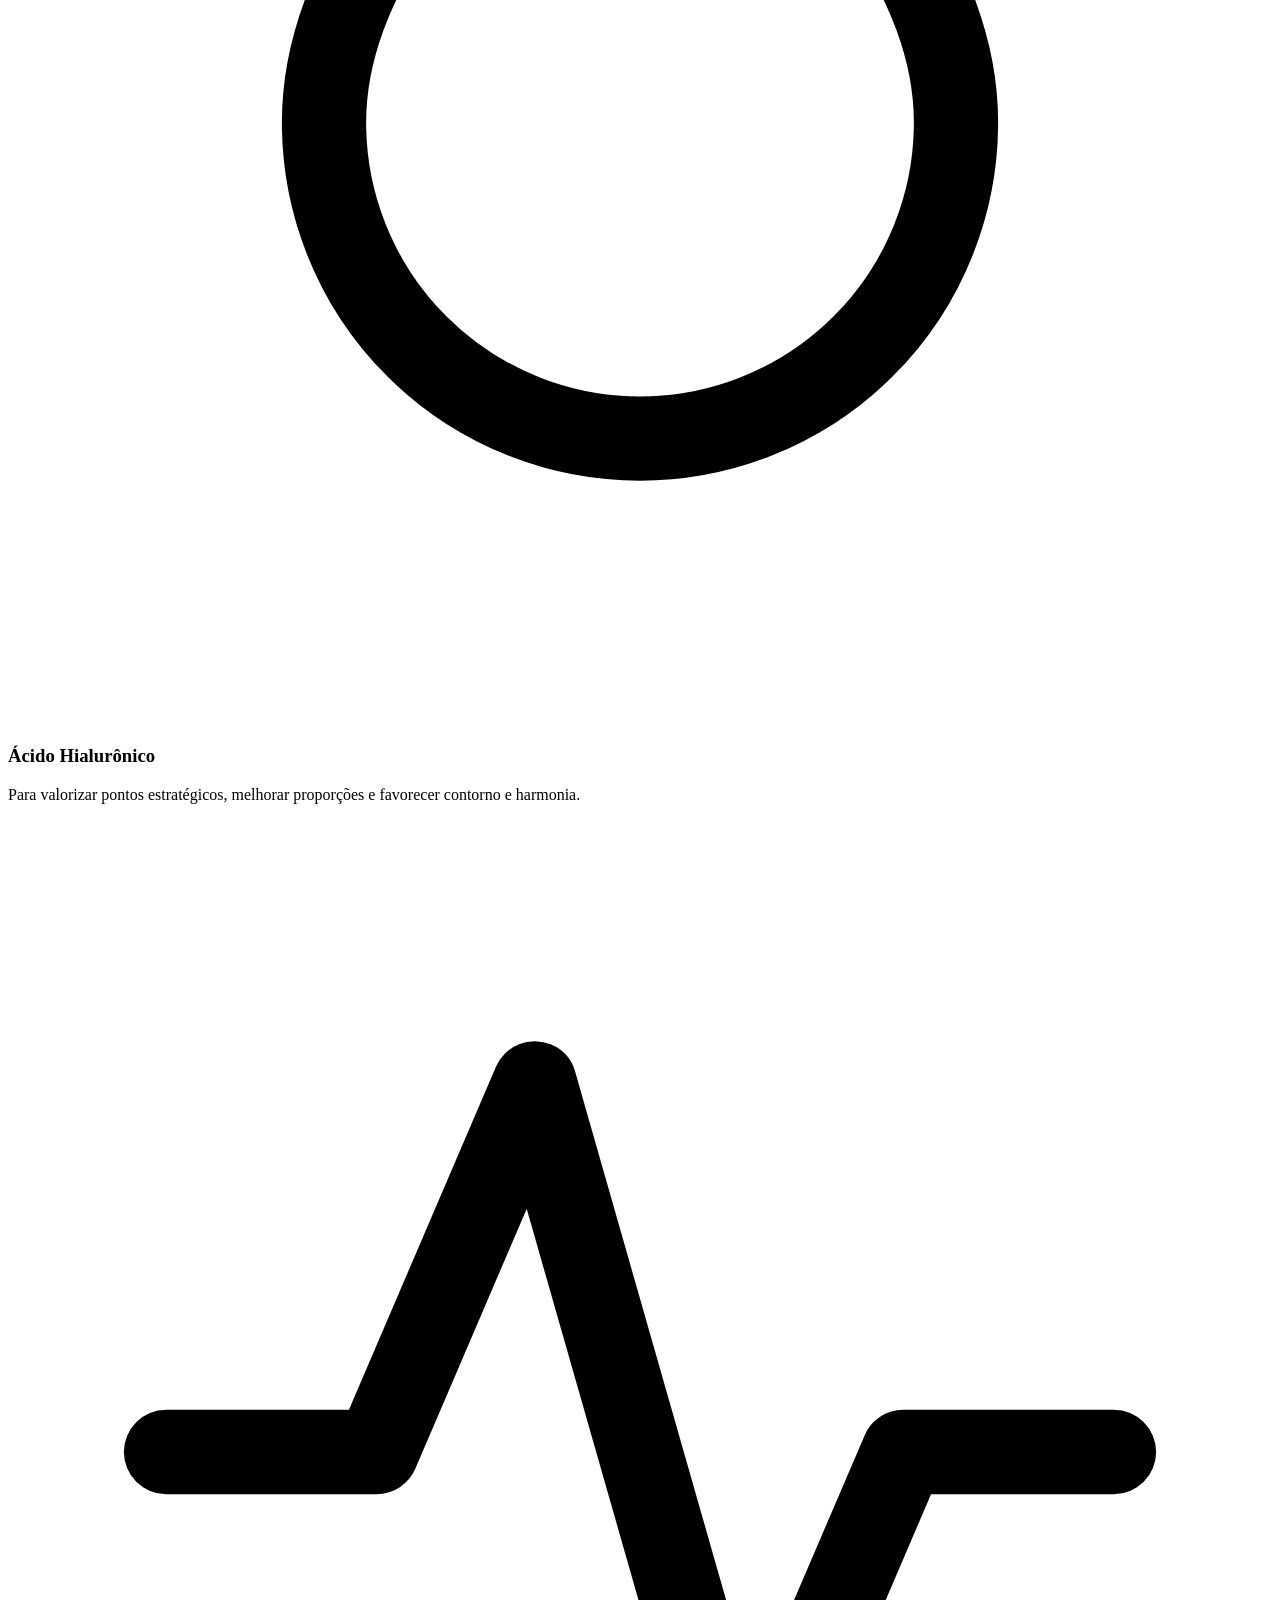
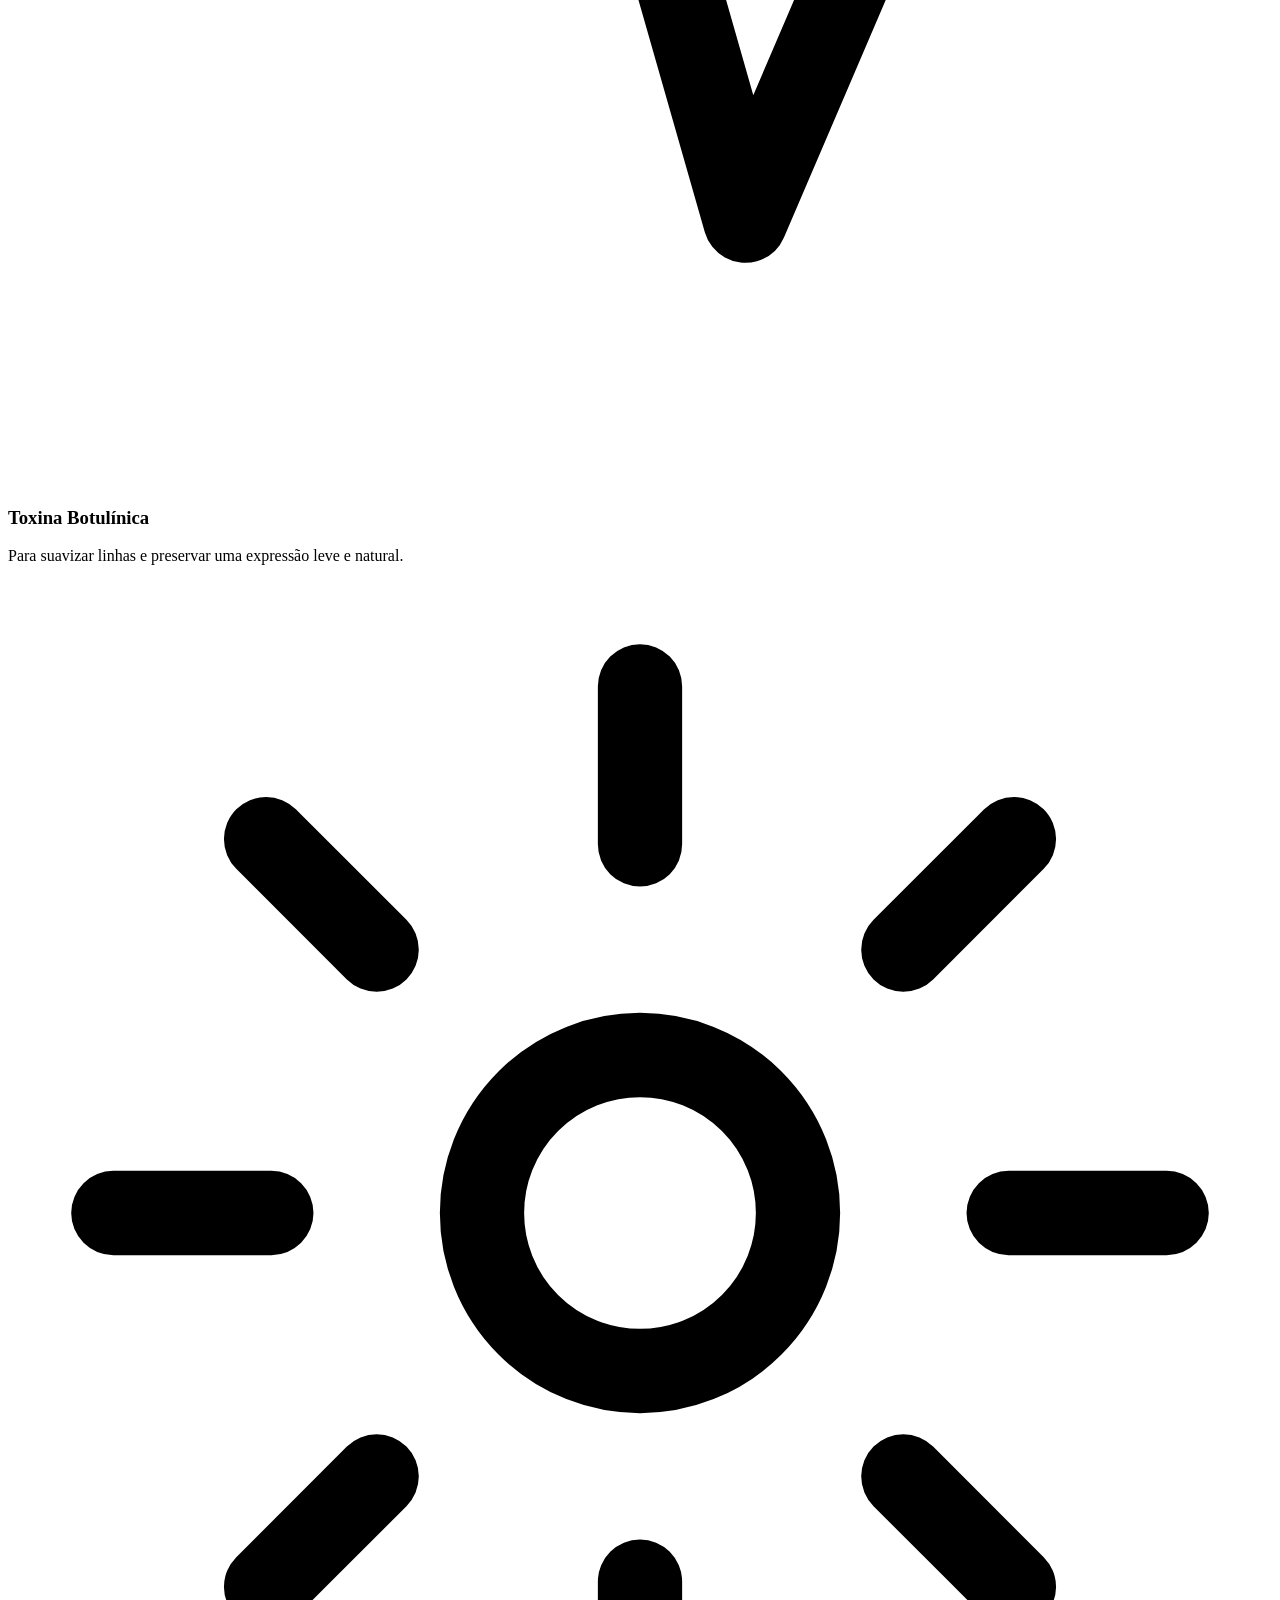
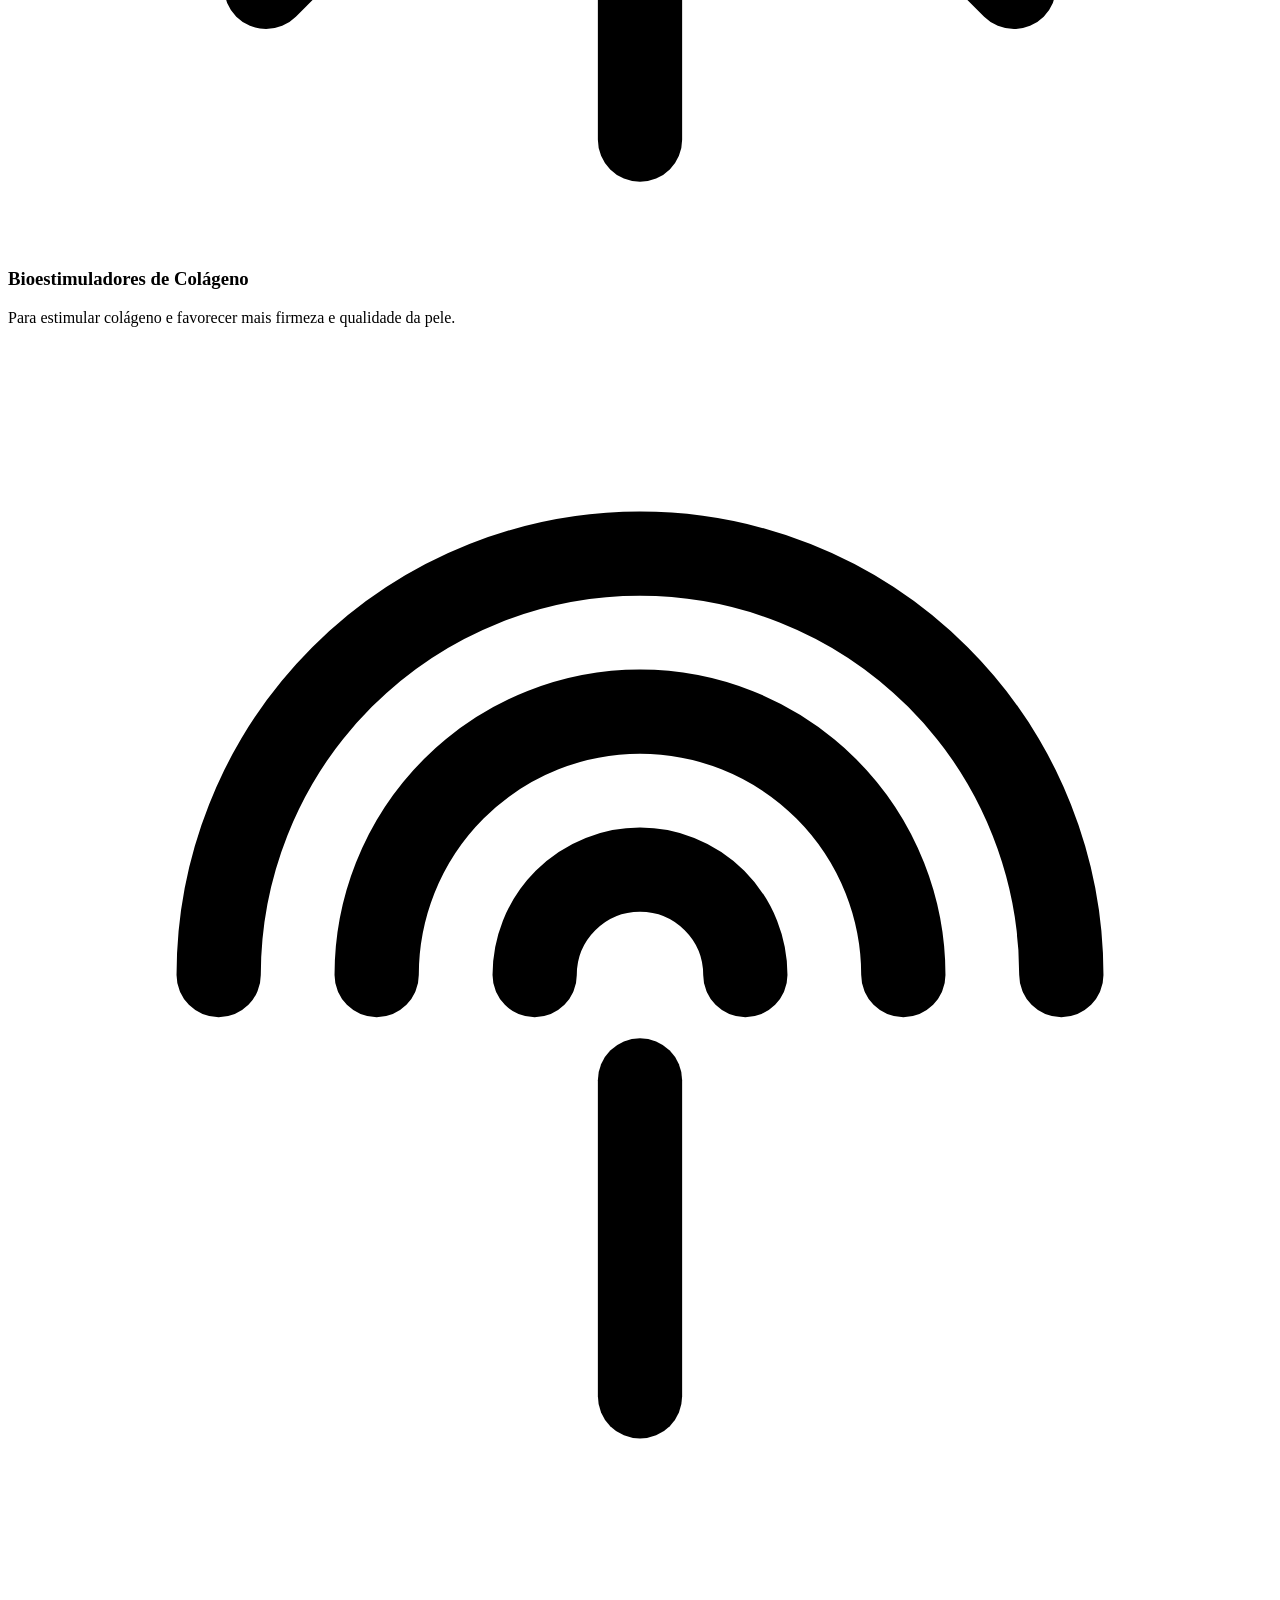
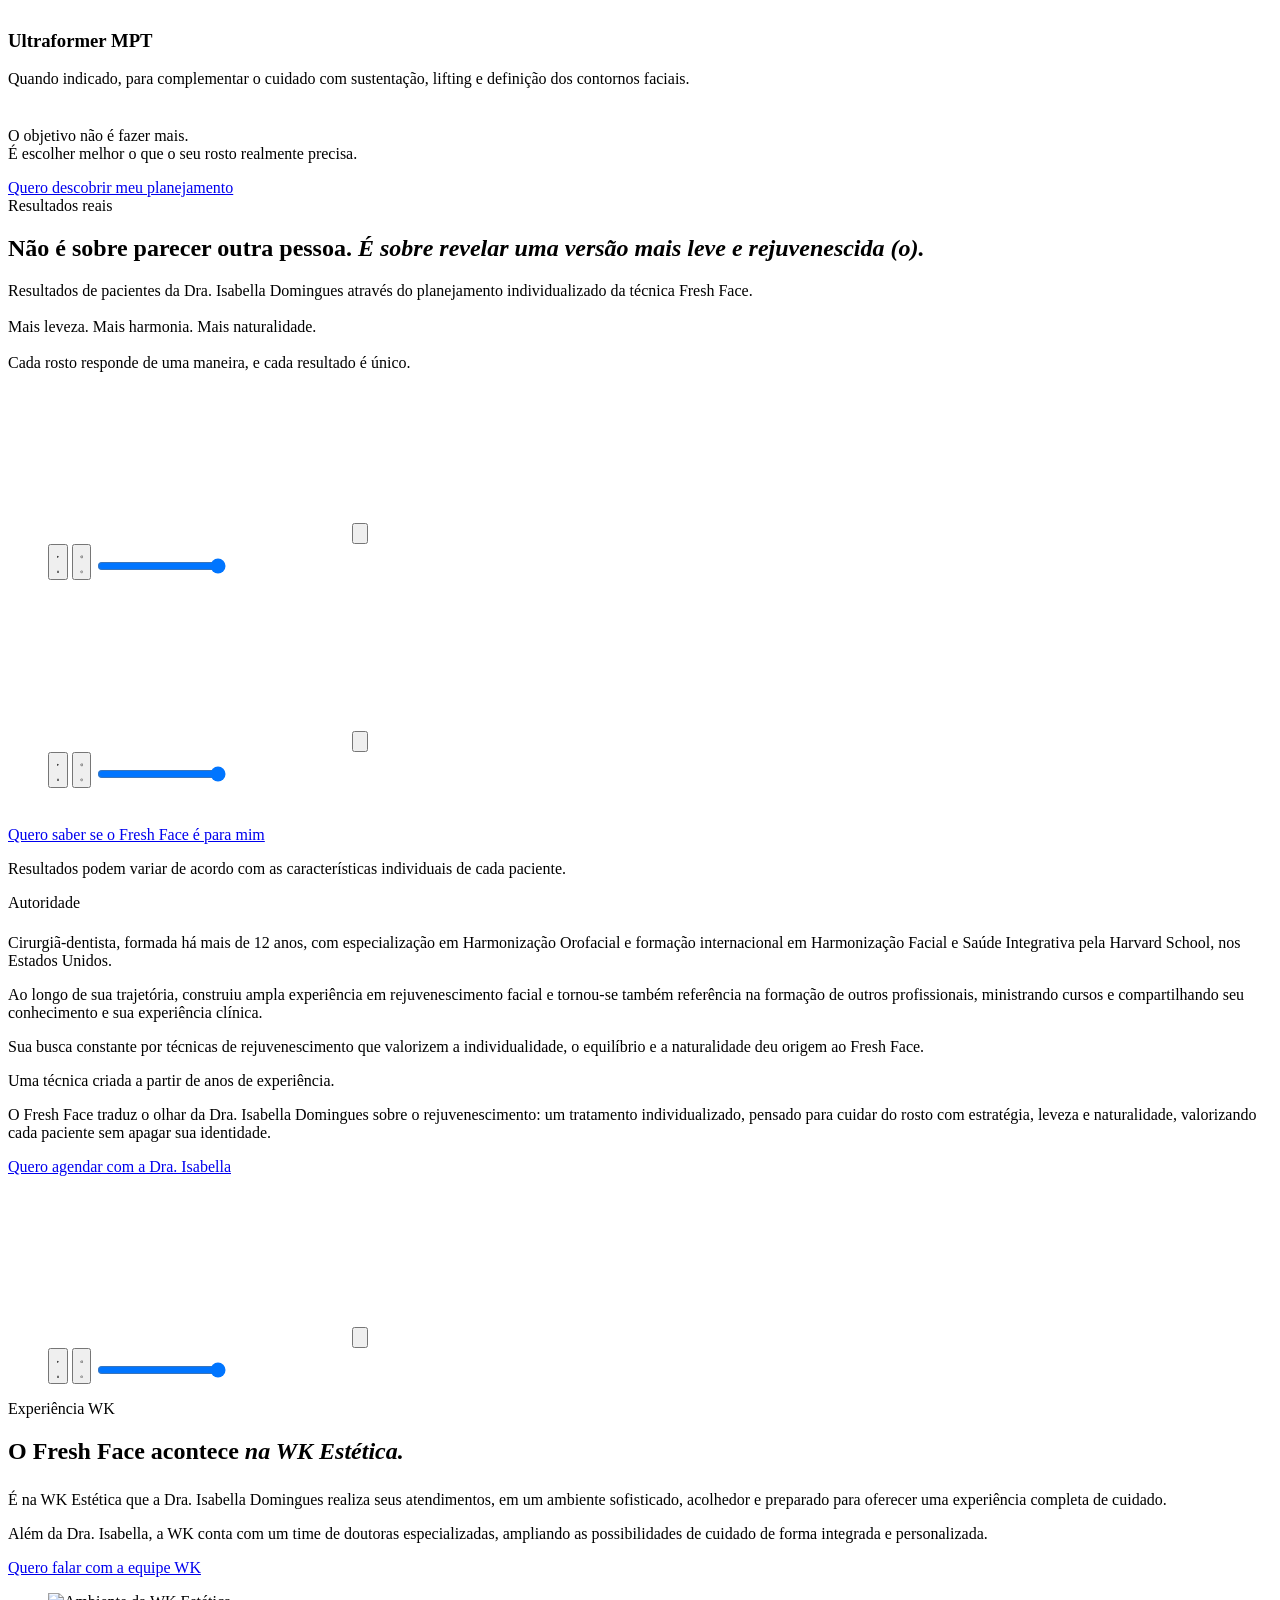
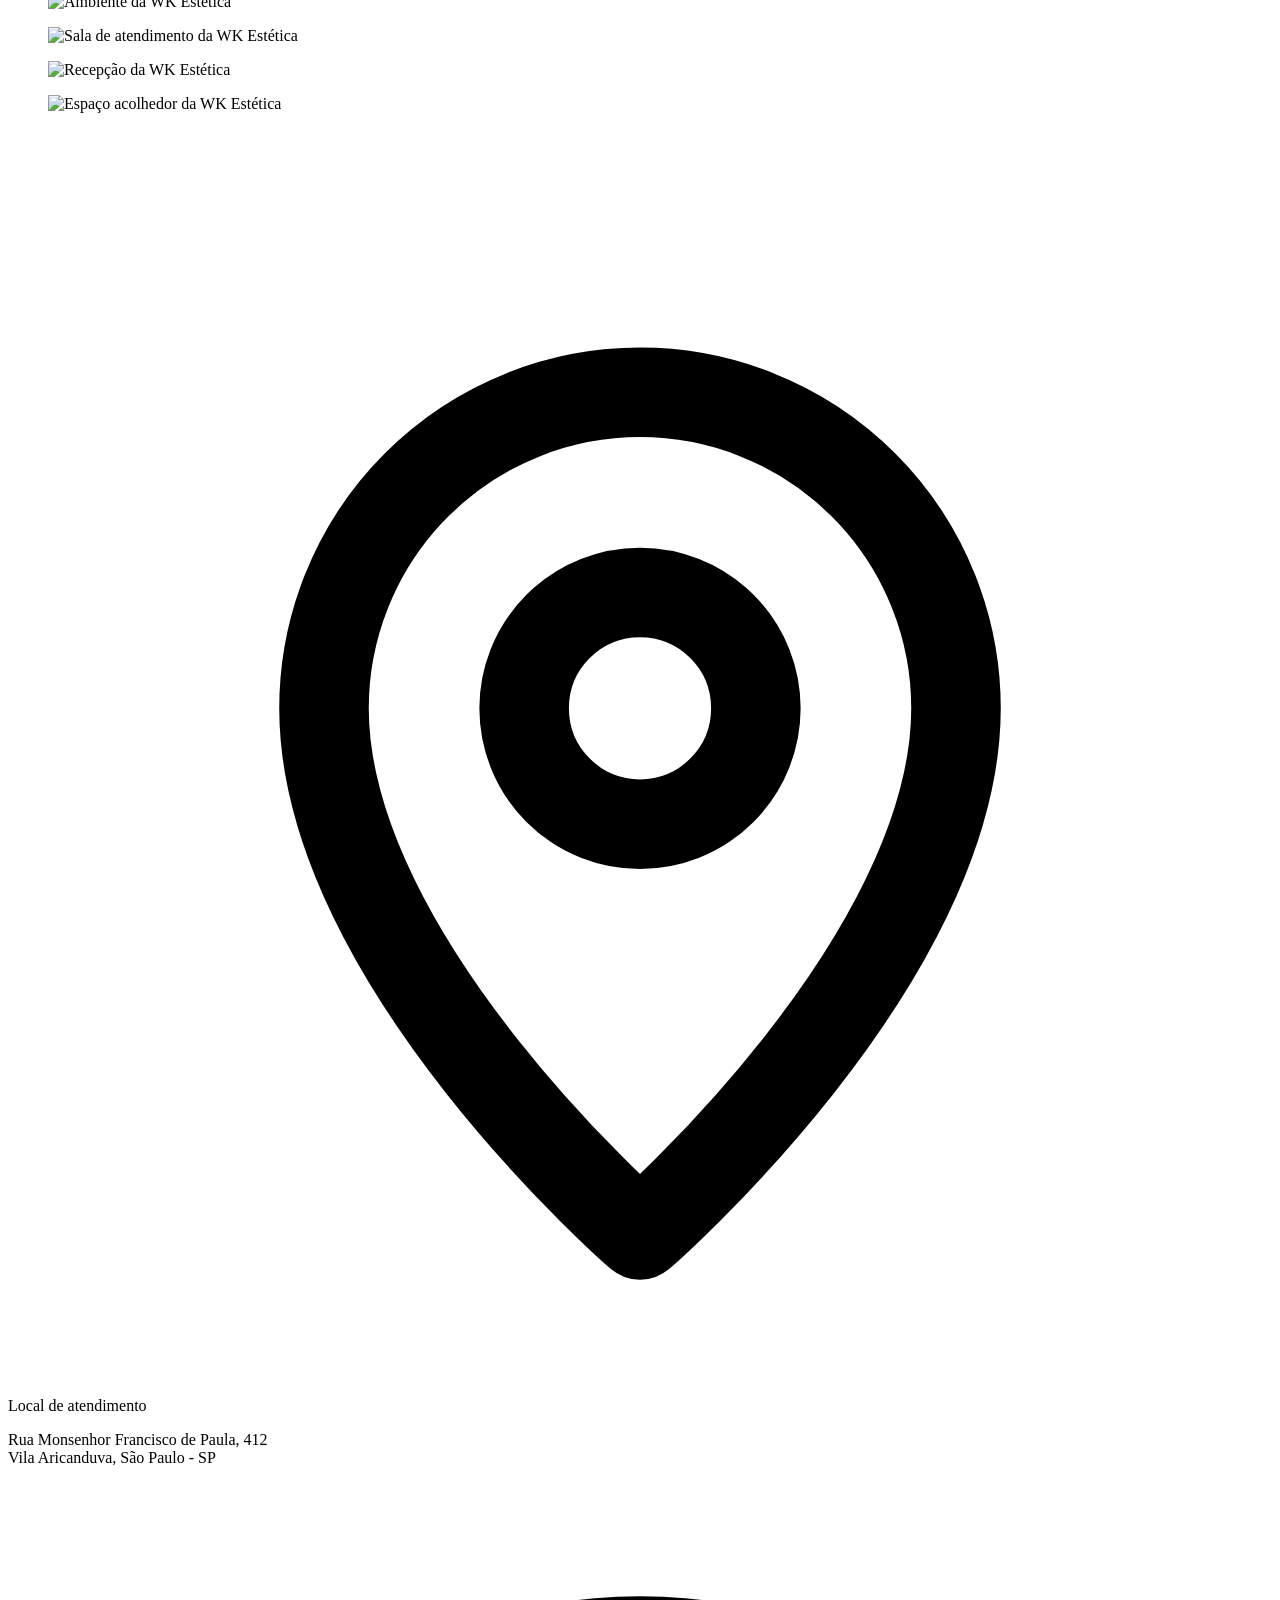
==== commit b11b8365: "pronto" ====
--- a/templates/fresh-face.html
+++ b/templates/fresh-face.html
@@ -23,7 +23,7 @@
   <link
     href="https://fonts.googleapis.com/css2?family=Cormorant+Garamond:ital,wght@0,300;0,400;0,500;0,600;0,700;1,300;1,400;1,500;1,600&family=Dancing+Script:wght@500;600;700&family=Poppins:ital,wght@0,200;0,300;0,400;0,500;0,600;1,300&display=swap"
     rel="stylesheet">
-  <link rel="stylesheet" href="static/fresh-face.css?v=7">
+  <link rel="stylesheet" href="static/fresh-face.css?v=8">
 </head>
 
 <body>
@@ -34,7 +34,9 @@
 
   <!-- ======================== NAV ======================== -->
   <nav class="ff-nav">
-    <span class="ff-nav-brand">Dra. Isabella Domingues</span>
+    <a class="ff-nav-brand" href="#top" aria-label="WK Estética Facial e Corporal">
+      <img src="static/img/LOGO.png" alt="WK Estética Facial e Corporal">
+    </a>
     <div class="ff-nav-links">
       <a href="#protocolo">O Protocolo</a>
       <a href="#como-funciona">Como Funciona</a>
@@ -51,15 +53,15 @@
   <header class="ff-hero">
     <div class="ff-hero-inner">
       <div class="ff-hero-copy">
-        <span class="ff-hero-brand">Dra. Isabella Domingues</span>
+        <span class="ff-hero-brand">Fresh Face</span>
         <h1 class="ff-hero-title">
-          A técnica de rejuvenescimento facial <em>sem transformar quem você é!</em>
+          A técnica personalizada para <em>valorizar a harmonia facial</em>
         </h1>
         <p class="ff-hero-sub">
           Fresh Face é a técnica de rejuvenescimento facial desenvolvida pela Dra. Isabella Domingues para valorizar a
           beleza de cada rosto com estratégia, precisão e naturalidade. Uma avaliação facial completa identifica o que
           precisa ser tratado, o que pode ser valorizado e, principalmente, o que deve ser preservado.<br><br>
-          Menos excessos. Mais frescor. Mais harmonia. Mais você.
+          Um procedimento exclusivo que você só encontra na WK Estética, clínica renomada da Dra. Isabella Domingues.
         </p>
         <div class="ff-cta-row">
           <a class="ff-btn ff-btn--primary"
@@ -168,7 +170,6 @@
 
       <div class="ff-reveal">
         <div class="ff-card ff-card--wide">
-            <span class="ff-tag" style="margin-bottom: 1.2rem;">Durante a consulta</span>
             <ul class="ff-check-list">
               <li>
                 <svg viewBox="0 0 24 24" fill="none" stroke="currentColor" stroke-width="1.8" stroke-linecap="round"
@@ -366,12 +367,10 @@
         <div>
           <div class="ff-head" style="margin-bottom: 1.4rem;">
             <span class="ff-tag">Autoridade</span>
-            <h2 class="ff-title">Quem é a Dra. Isabella Domingues</h2>
-          </div>
-          <div class="ff-author-name">Dra. Isabella Domingues</div>
+          </div>
           <div class="ff-text">
             <p>
-              A Dra. Isabella Domingues é cirurgiã-dentista, formada há mais de 12 anos, com especialização em
+              Cirurgiã-dentista, formada há mais de 12 anos, com especialização em
               Harmonização Orofacial e formação internacional em Harmonização Facial e Saúde Integrativa pela Harvard
               School, nos Estados Unidos.
             </p>
@@ -389,12 +388,6 @@
               O Fresh Face traduz o olhar da Dra. Isabella Domingues sobre o rejuvenescimento: um tratamento
               individualizado, pensado para cuidar do rosto com estratégia, leveza e naturalidade, valorizando cada
               paciente sem apagar sua identidade.
-            </p>
-            <p>
-              <strong>+12 anos de experiência</strong><br>
-              Especialização em Harmonização Orofacial<br>
-              Formação em Harmonização Facial e Saúde Integrativa — Harvard School, EUA<br>
-              Professora e ministrante de cursos na área
             </p>
           </div>
           <div class="ff-cta-row">
@@ -513,52 +506,6 @@
     </div>
   </section>
 
-  <!-- ======================== DOBRA 9 — CONVERSÃO FINAL ======================== -->
-  <section class="ff-section ff-final" id="contato">
-    <div class="ff-wrapper">
-      <div class="ff-final-grid ff-final-grid--single ff-reveal">
-        <div>
-          <div class="ff-head" style="margin-bottom: 1.6rem;">
-            <span class="ff-tag">Conversão final</span>
-            <h2 class="ff-title">Seu Fresh Face começa com <em>uma avaliação</em></h2>
-          </div>
-          <div class="ff-text">
-            <p>
-              Antes de indicar qualquer procedimento, a Dra. Isabella Domingues precisa conhecer o seu rosto.
-            </p>
-            <p>
-              Durante a avaliação, serão analisadas suas características individuais, seus objetivos e as mudanças que
-              aconteceram ao longo do tempo.
-            </p>
-            <p>
-              A partir disso, será apresentado um planejamento Fresh Face personalizado.
-            </p>
-            <p class="ff-accent" style="margin-top: 1.2rem;">Descubra o que faz sentido para o seu rosto.</p>
-            <p>
-              Agende sua avaliação Fresh Face na WK Estética e converse com nossa equipe pelo WhatsApp.
-            </p>
-          </div>
-          <div class="ff-cta-row">
-            <a class="ff-btn ff-btn--primary ff-btn--block"
-              href="https://tintim.link/whatsapp/f4550647-4301-4f46-9734-5cc7555a18ca/ea307298-6085-46bd-9be6-7fdb18b62a96"
-              target="_blank" rel="noopener noreferrer">
-              <svg viewBox="0 0 24 24" fill="currentColor" aria-hidden="true">
-                <path d="M17.5 14.4c-.3-.2-1.7-.9-2-1-.3-.1-.5-.2-.7.1-.2.3-.7 1-.9 1.2-.2.2-.3.2-.6.1-.3-.2-1.2-.5-2.3-1.4-.9-.8-1.4-1.7-1.6-2-.2-.3 0-.5.1-.6.1-.1.3-.4.4-.6.1-.2.2-.3.3-.5 0-.2 0-.4 0-.5 0-.2-.7-1.6-.9-2.2-.2-.6-.5-.5-.7-.5h-.6c-.2 0-.5.1-.8.4-.3.3-1 1-1 2.5s1.1 2.9 1.2 3.1c.1.2 2.1 3.2 5 4.5.7.3 1.2.5 1.7.6.7.2 1.3.2 1.8.1.6-.1 1.7-.7 1.9-1.4.2-.7.2-1.2.2-1.4-.1-.1-.3-.2-.5-.3z"></path>
-                <path d="M12 2a10 10 0 0 0-8.6 15.1L2 22l5-1.3A10 10 0 1 0 12 2zm0 18.2c-1.6 0-3.1-.4-4.4-1.2l-.3-.2-3 .8.8-2.9-.2-.3A8.2 8.2 0 1 1 12 20.2z"></path>
-              </svg>
-              Quero agendar minha avaliação
-            </a>
-          </div>
-        </div>
-
-      </div>
-
-      <p class="ff-disclaimer">
-        Os procedimentos indicados são definidos após avaliação profissional. Resultados e evolução podem variar de
-        acordo com as características individuais de cada paciente.
-      </p>
-    </div>
-  </section>
 
   <!-- ======================== FOOTER ======================== -->
   <footer class="ff-footer">
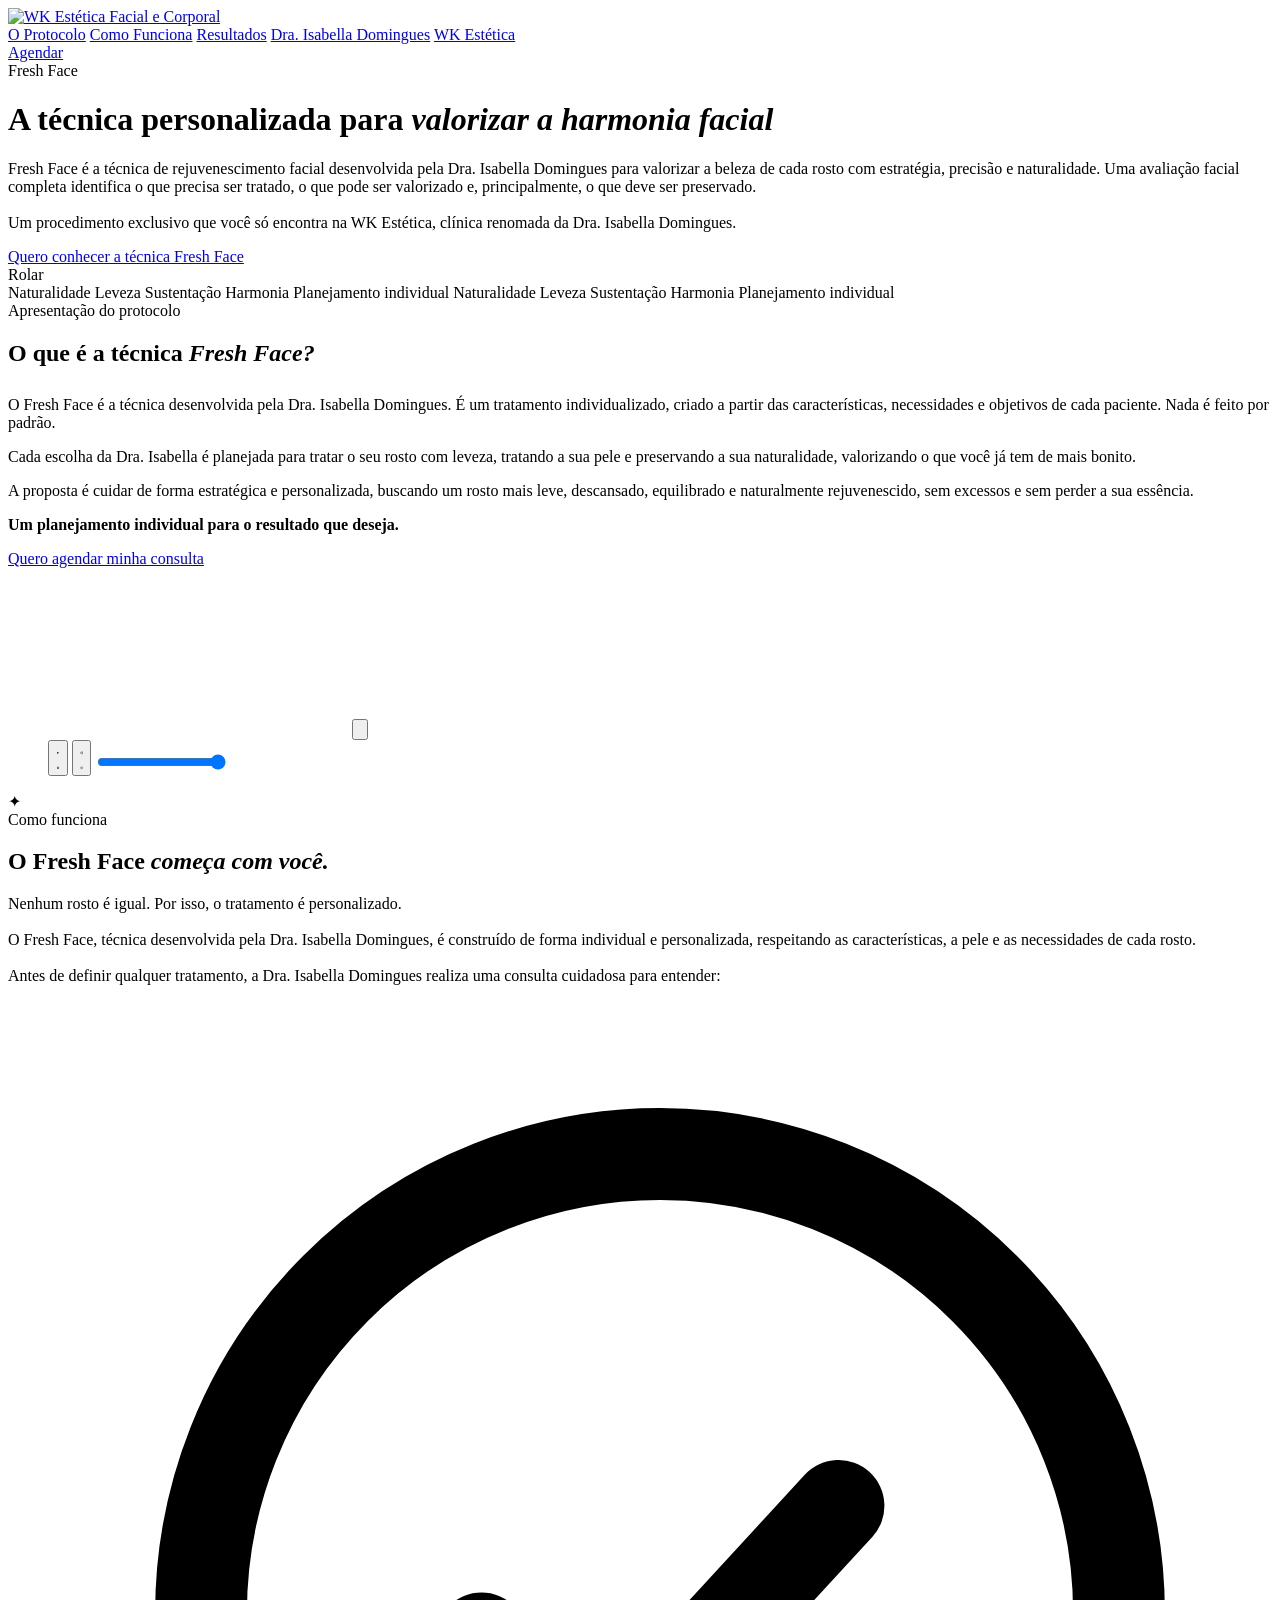
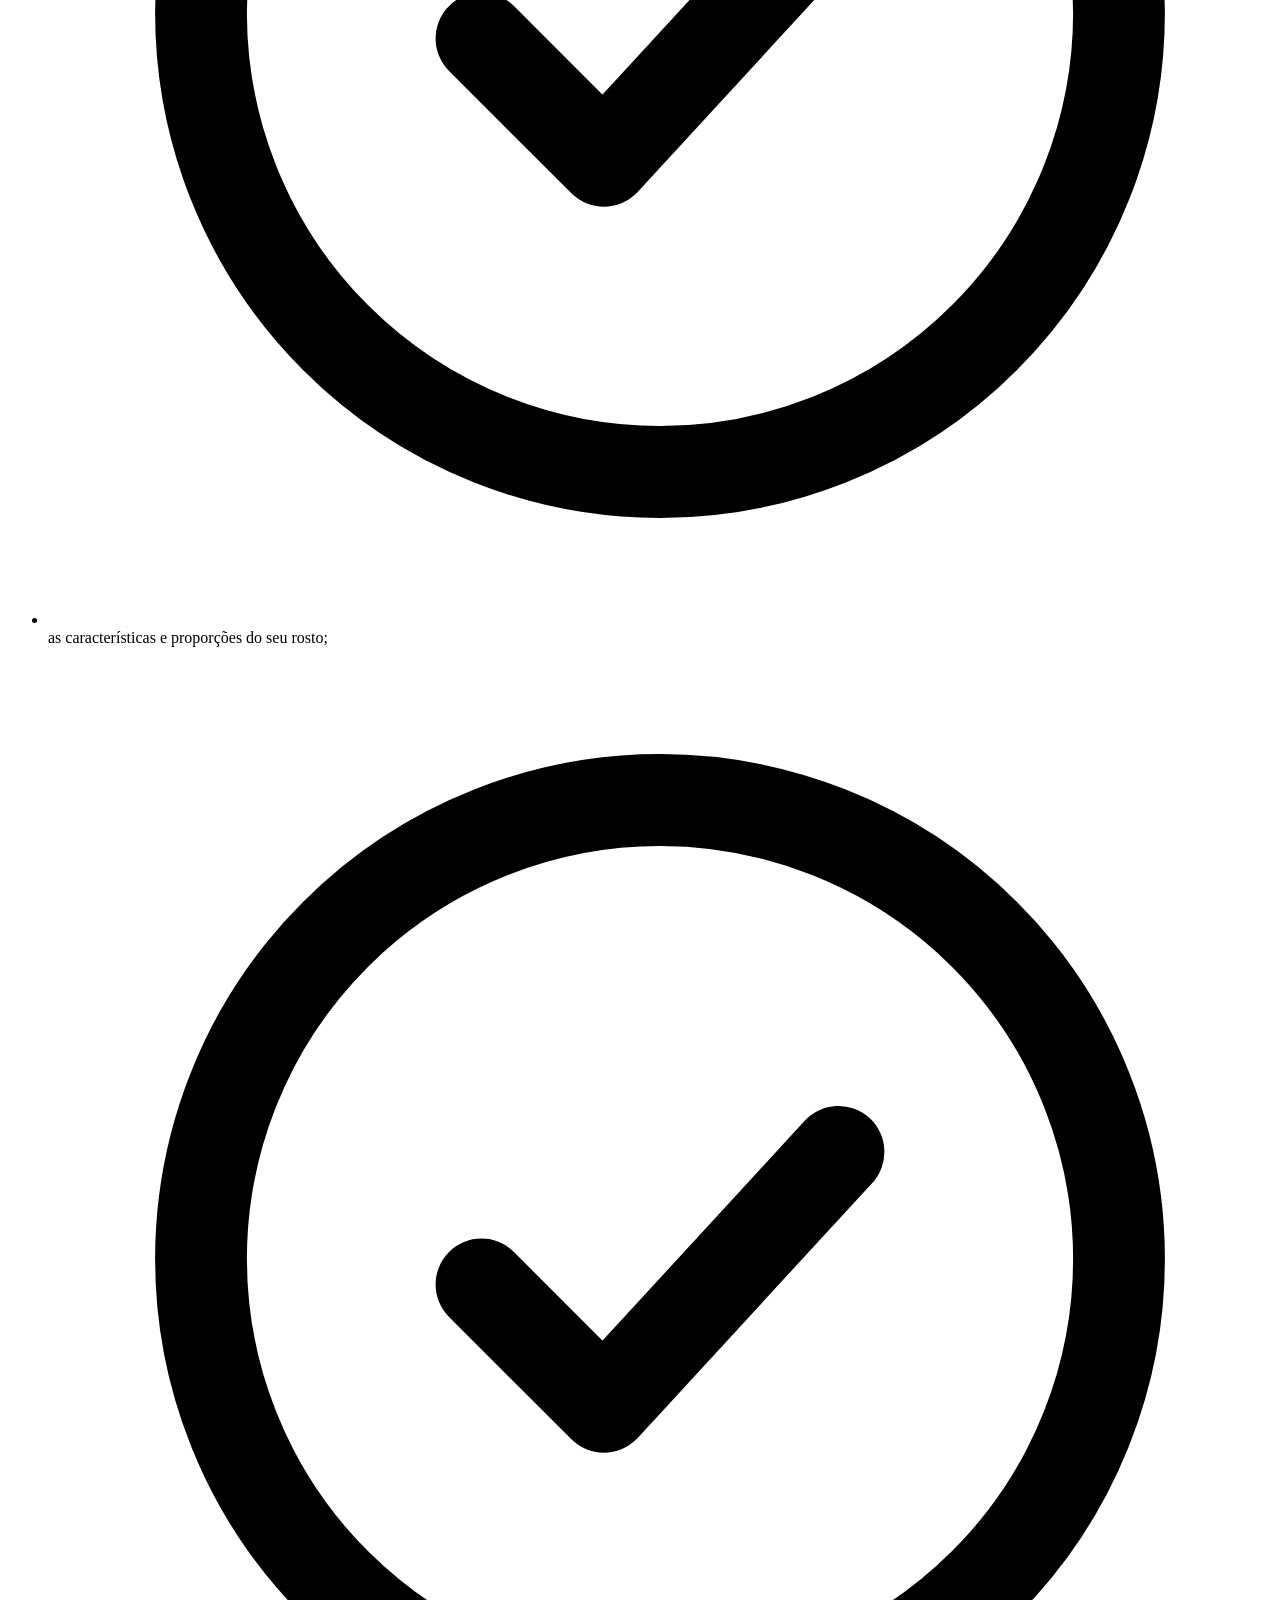
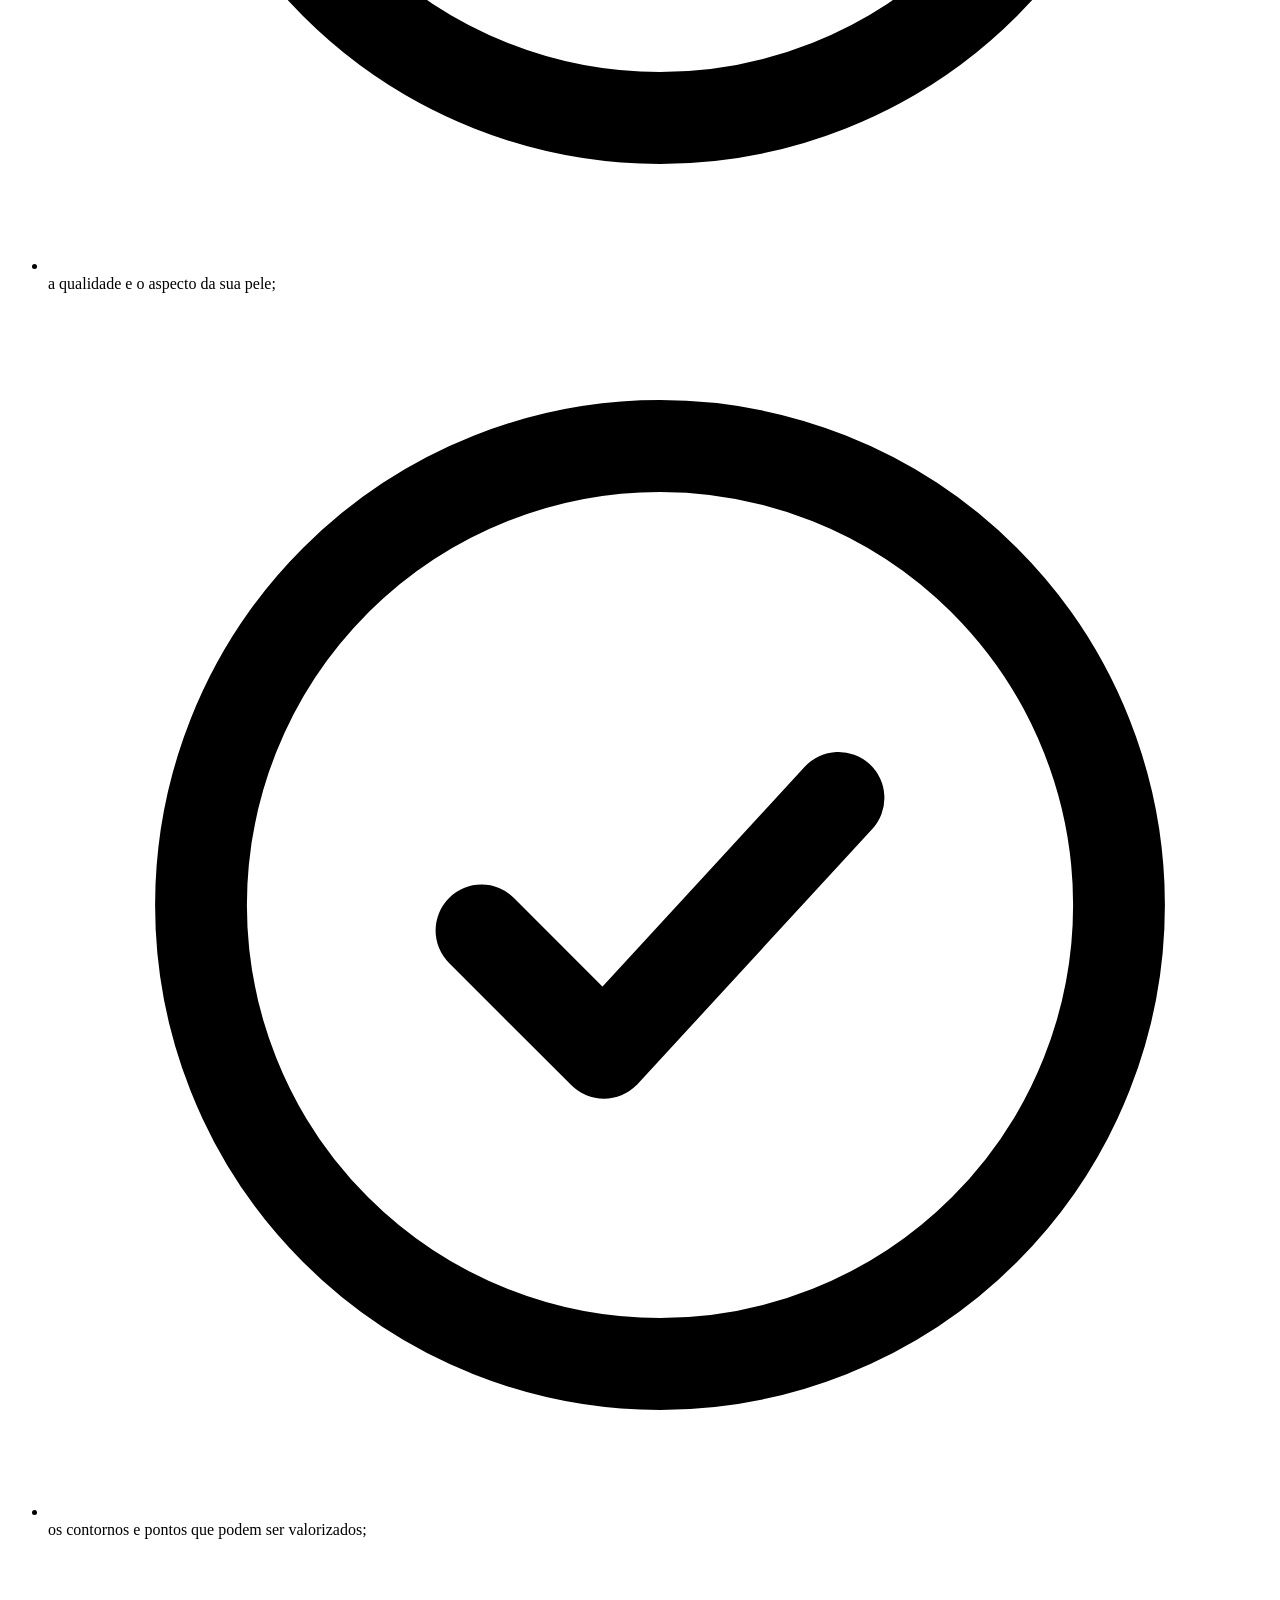
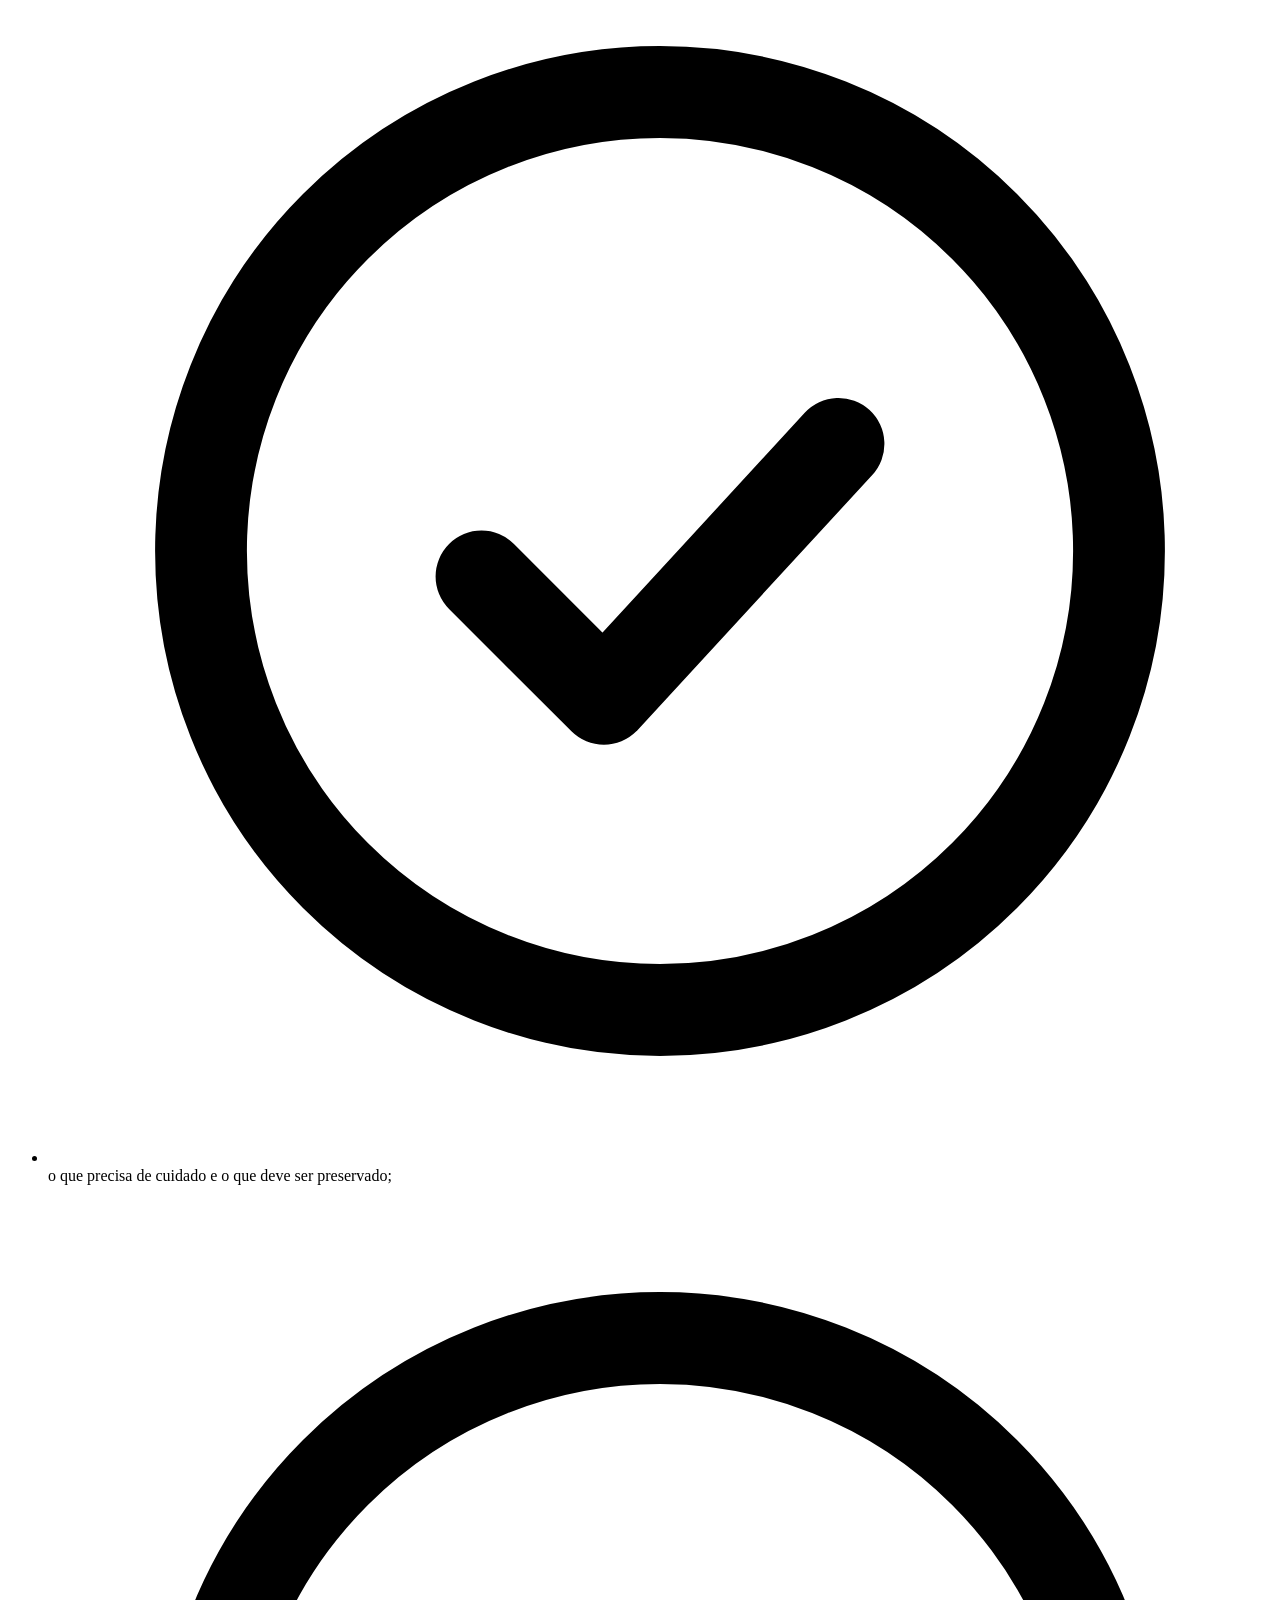
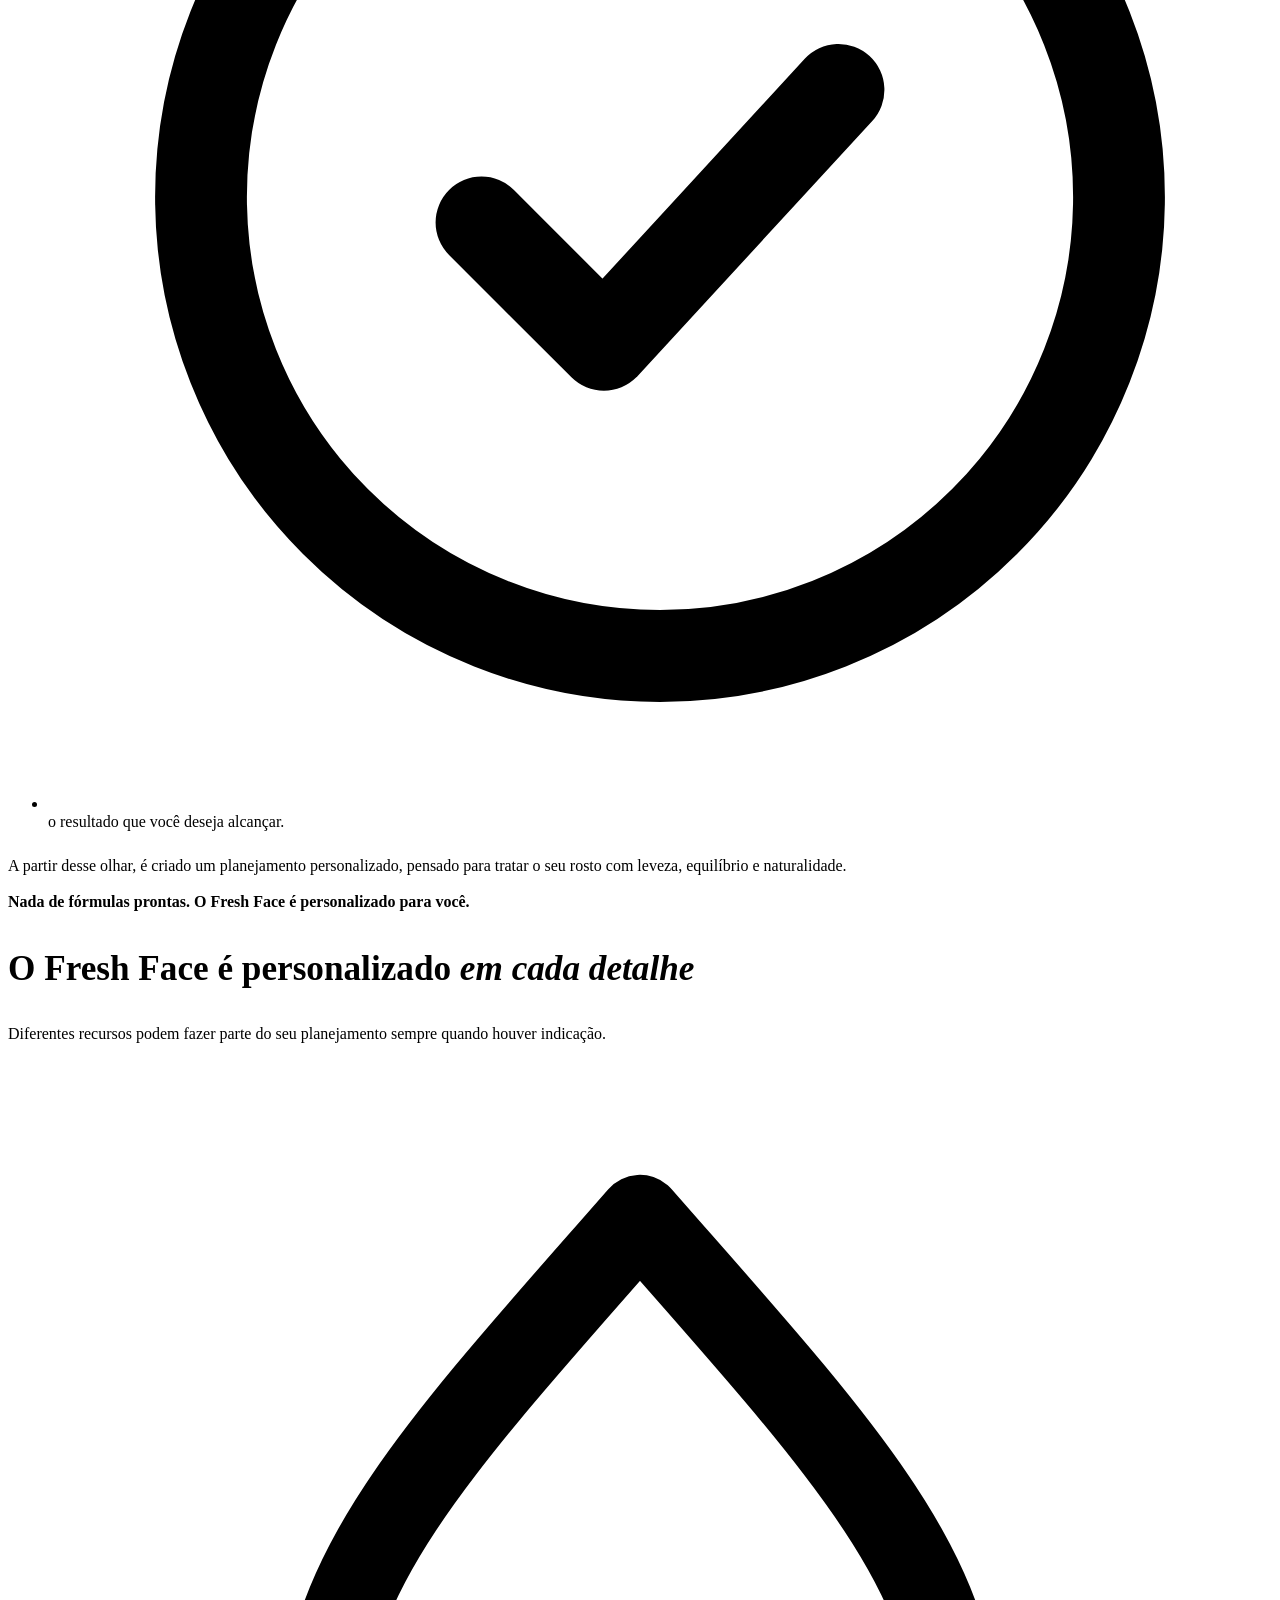
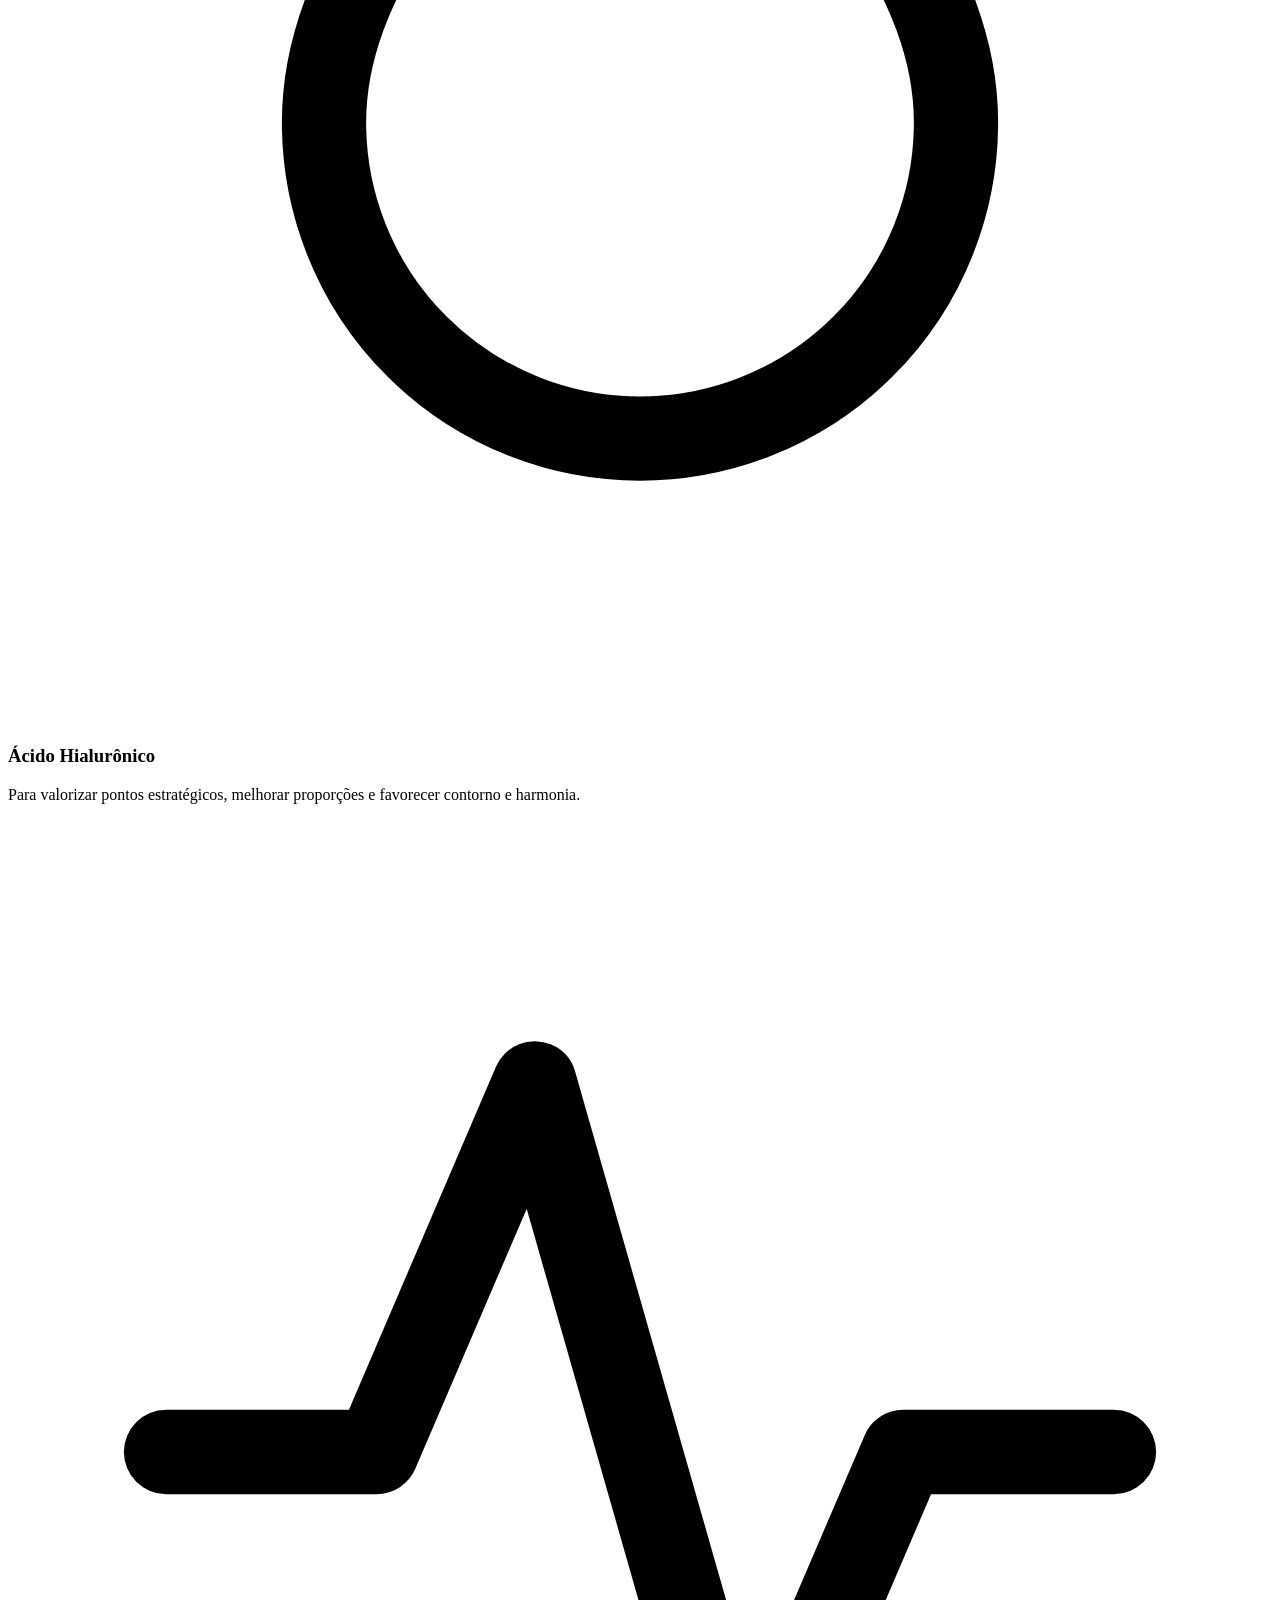
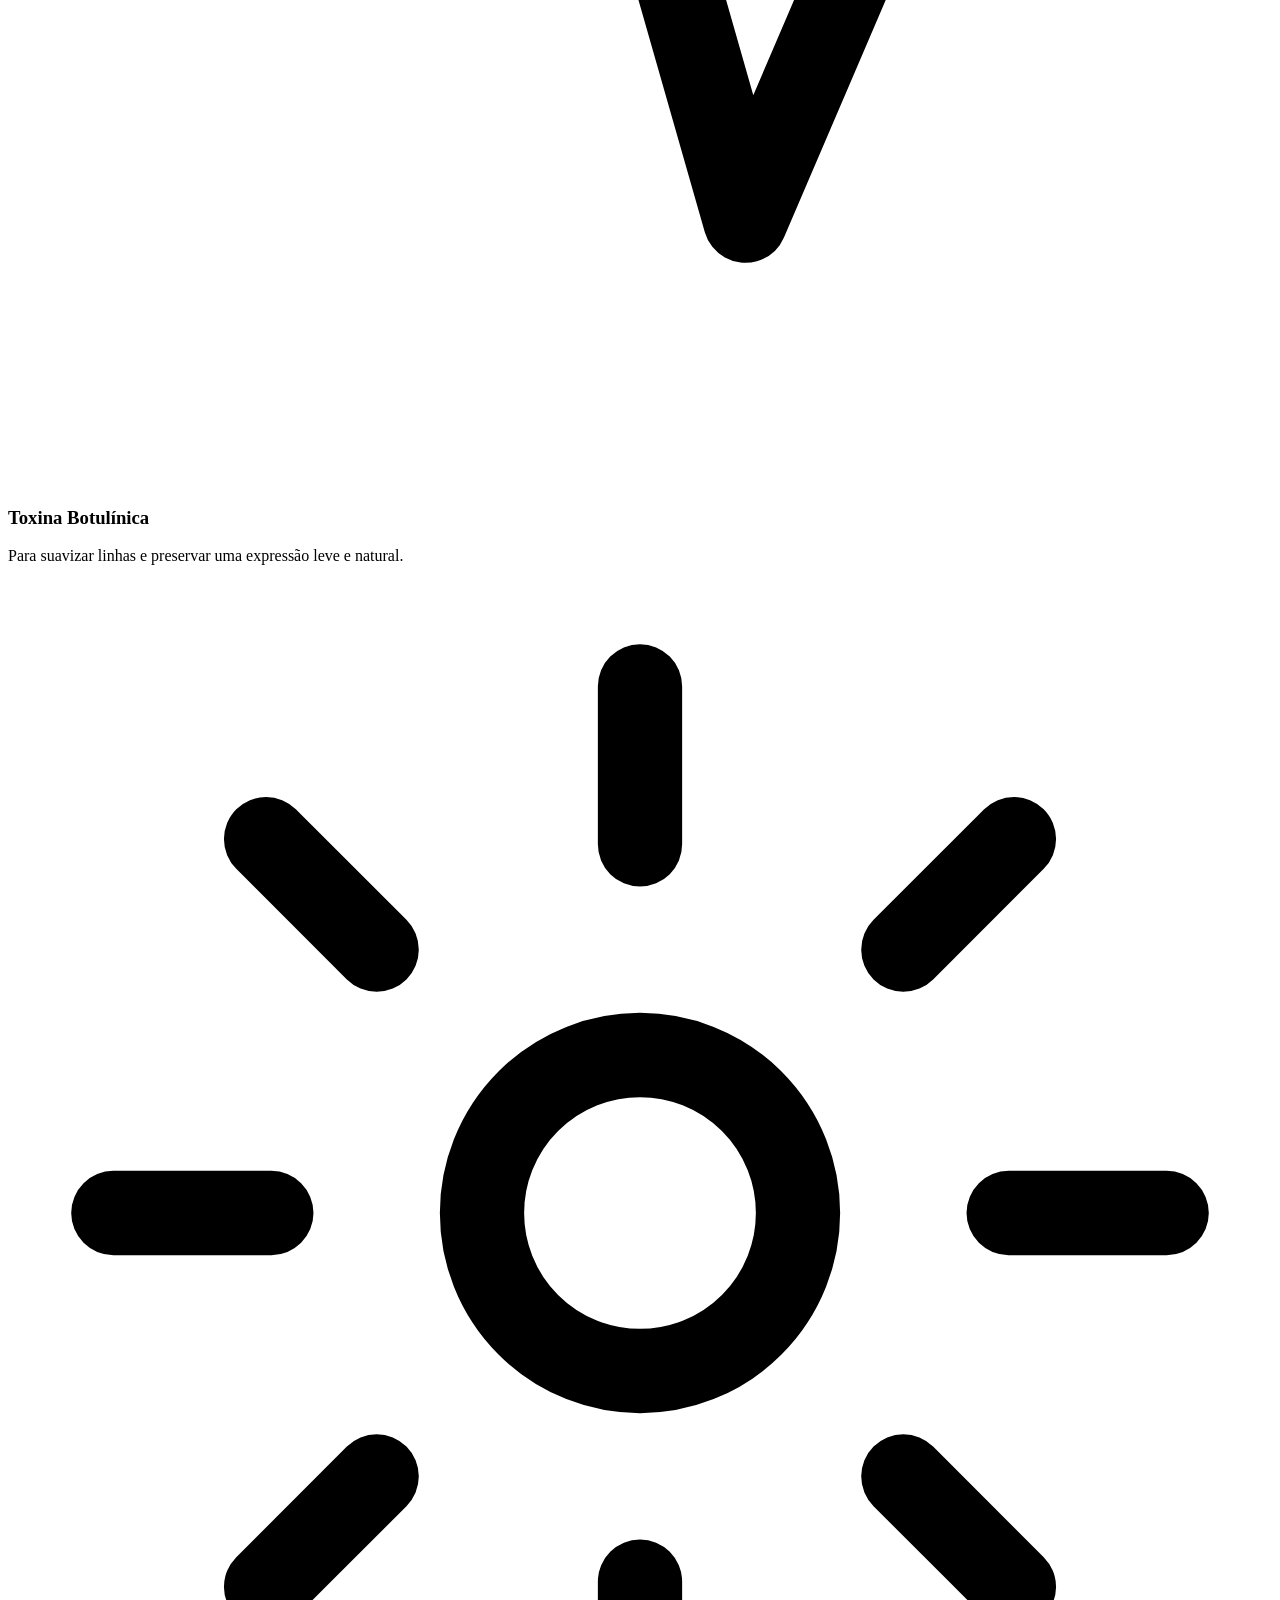
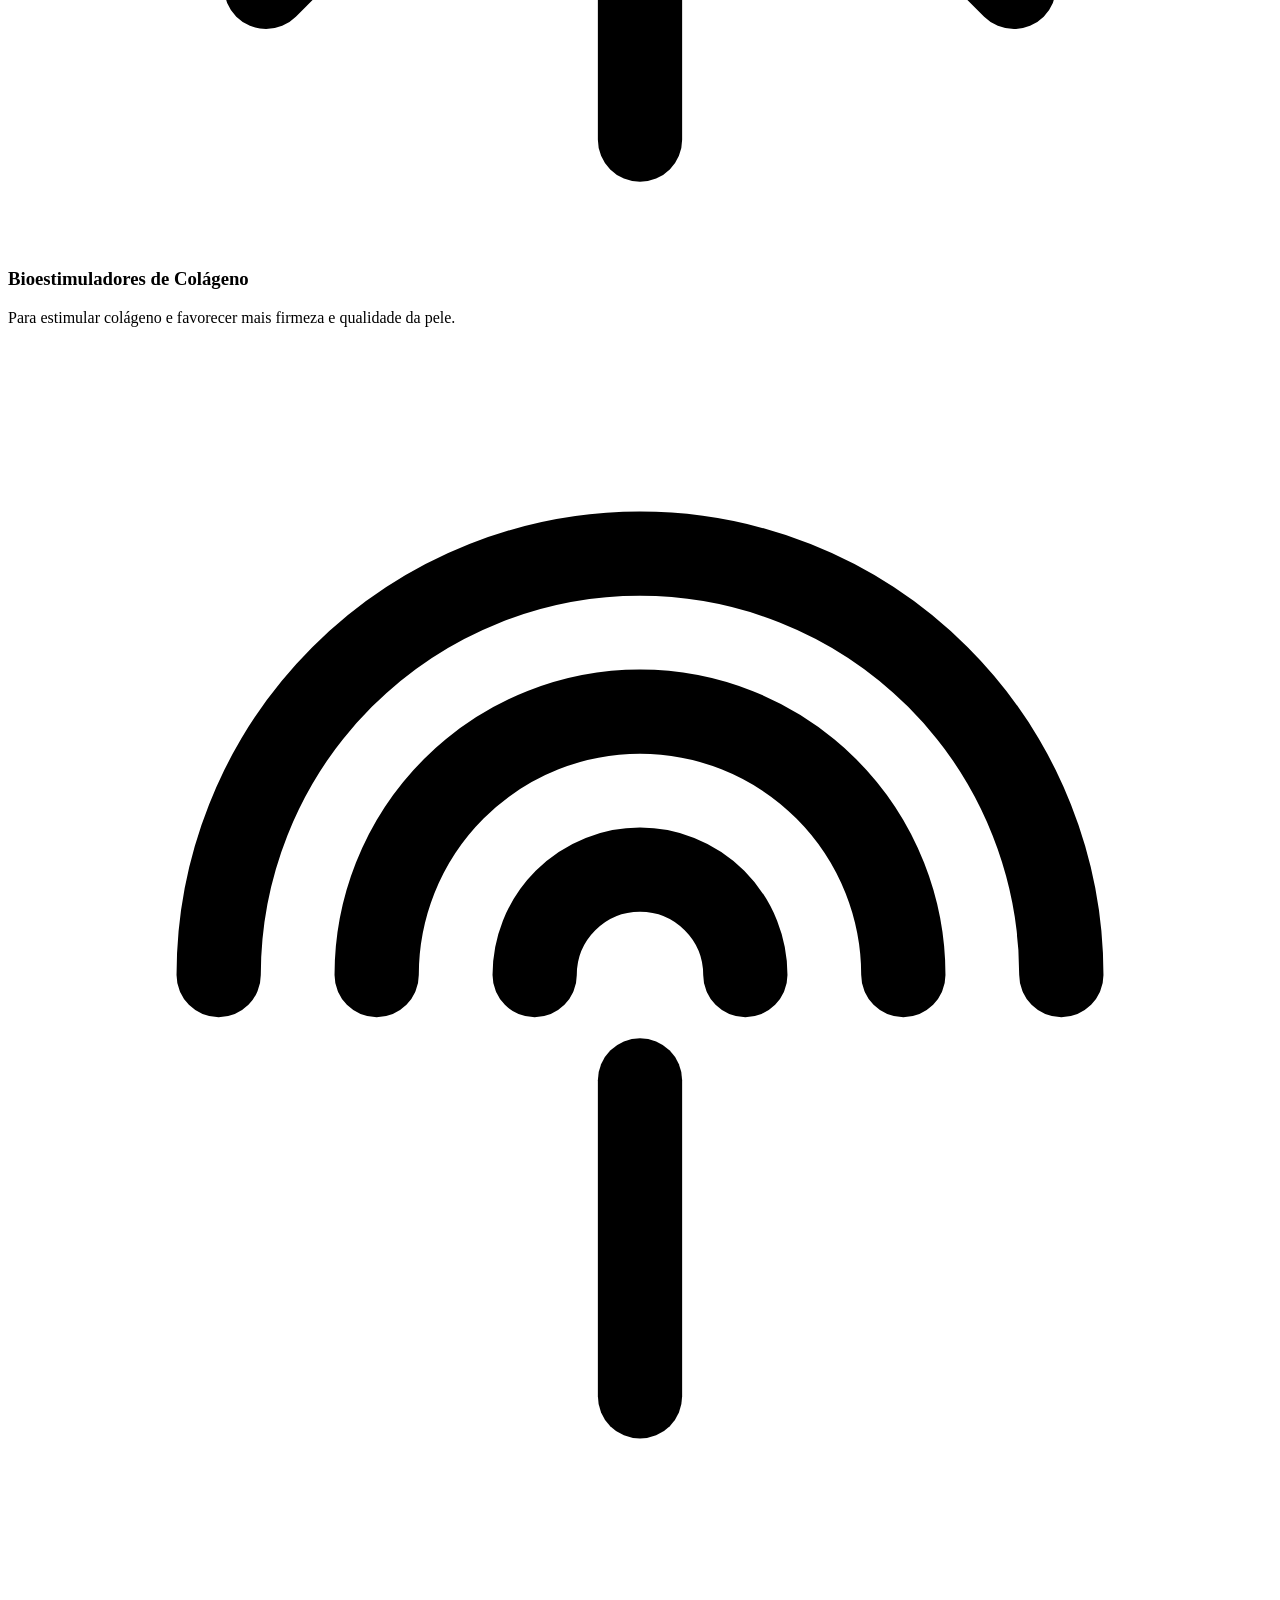
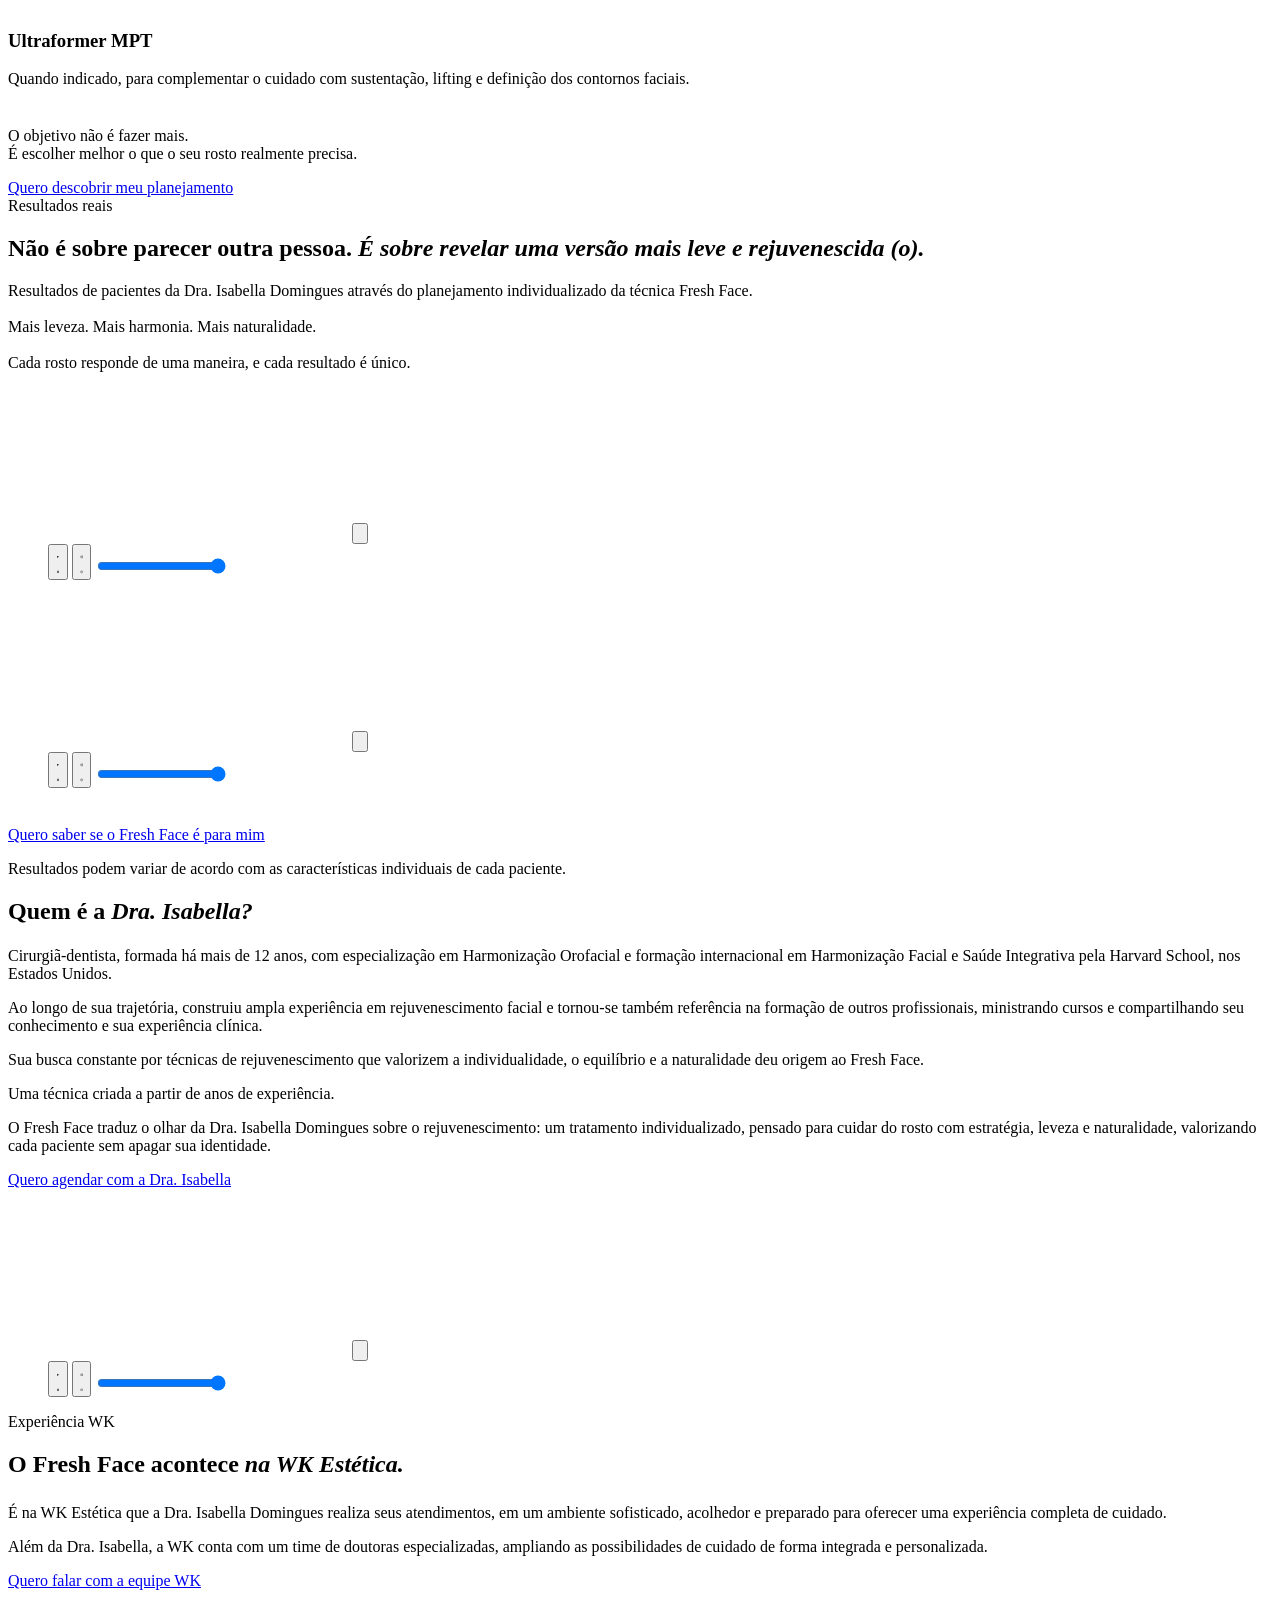
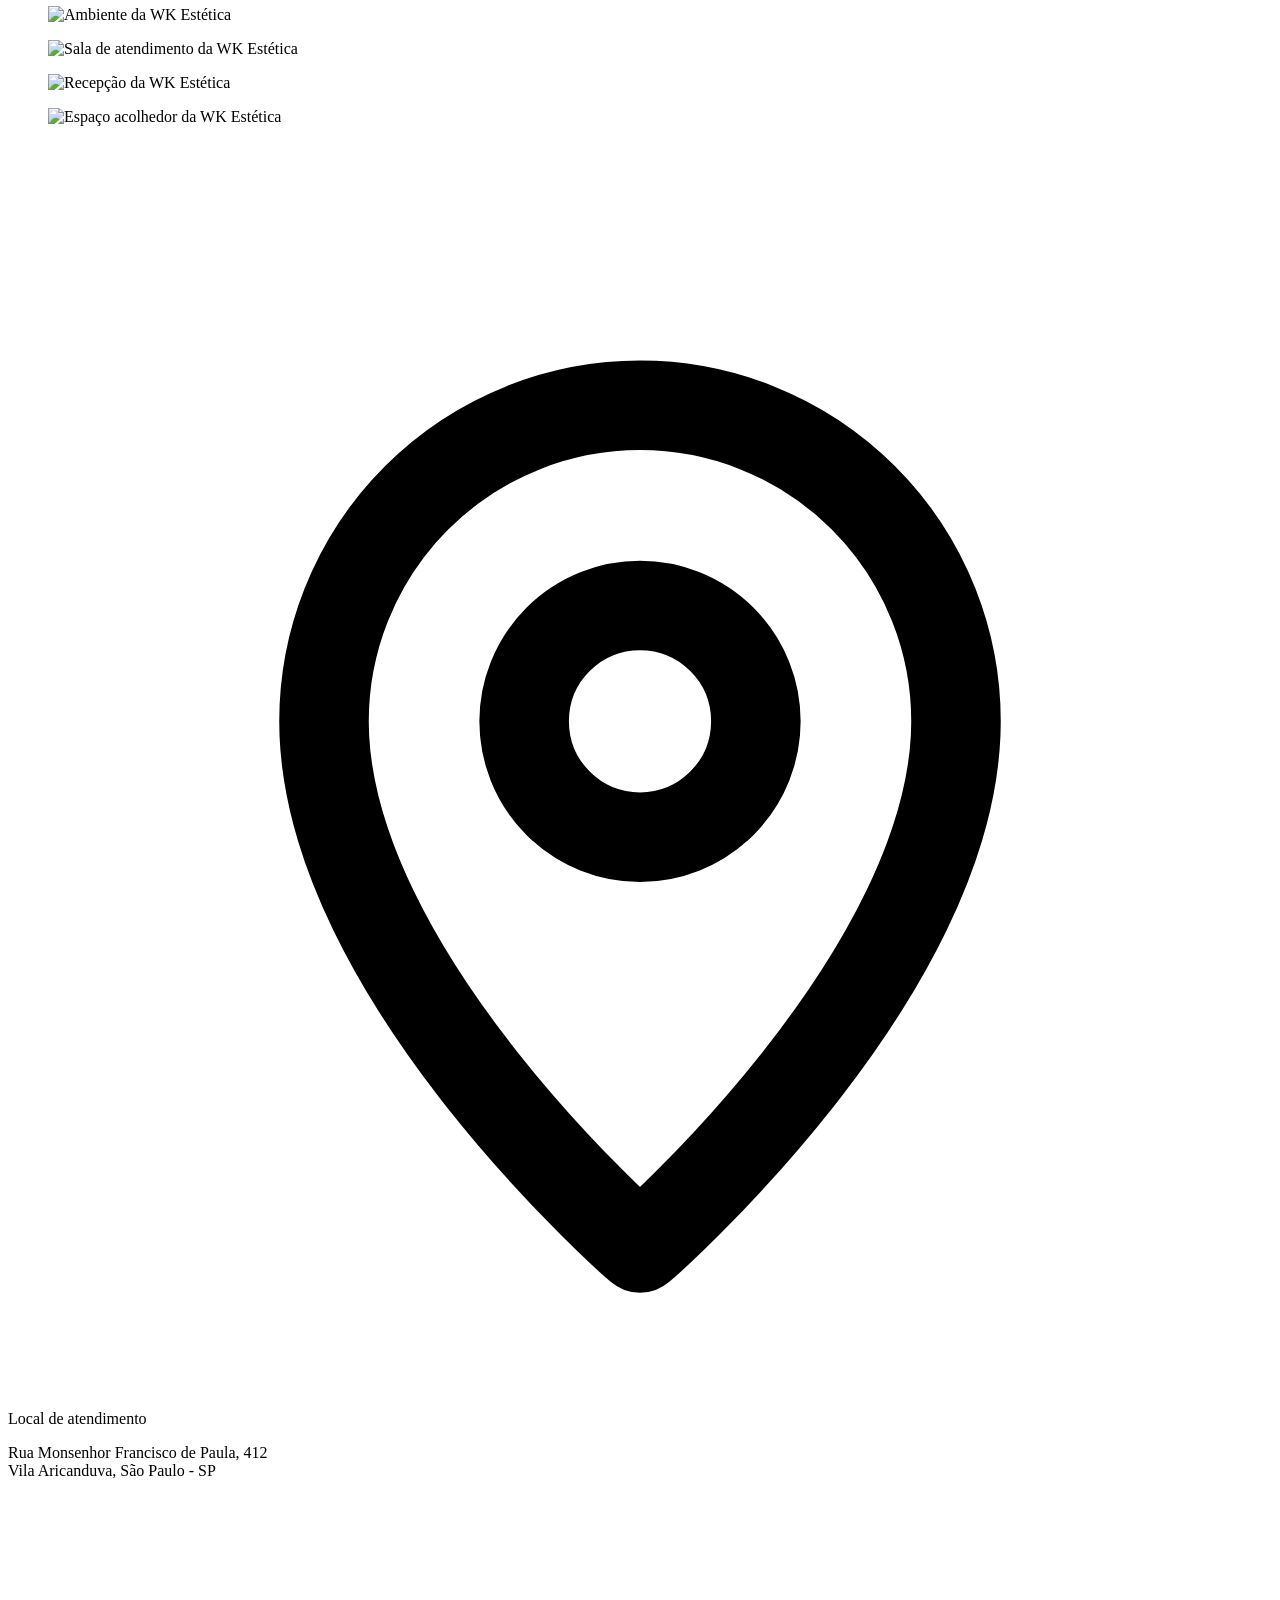
==== commit 4fe8b14e: "correção" ====
--- a/templates/fresh-face.html
+++ b/templates/fresh-face.html
@@ -23,7 +23,7 @@
   <link
     href="https://fonts.googleapis.com/css2?family=Cormorant+Garamond:ital,wght@0,300;0,400;0,500;0,600;0,700;1,300;1,400;1,500;1,600&family=Dancing+Script:wght@500;600;700&family=Poppins:ital,wght@0,200;0,300;0,400;0,500;0,600;1,300&display=swap"
     rel="stylesheet">
-  <link rel="stylesheet" href="static/fresh-face.css?v=8">
+  <link rel="stylesheet" href="static/fresh-face.css?v=12">
 </head>
 
 <body>
@@ -366,7 +366,7 @@
       <div class="ff-split ff-reveal">
         <div>
           <div class="ff-head" style="margin-bottom: 1.4rem;">
-            <span class="ff-tag">Autoridade</span>
+            <h2 class="ff-title">Quem é a <em>Dra. Isabella?</em></h2>
           </div>
           <div class="ff-text">
             <p>
